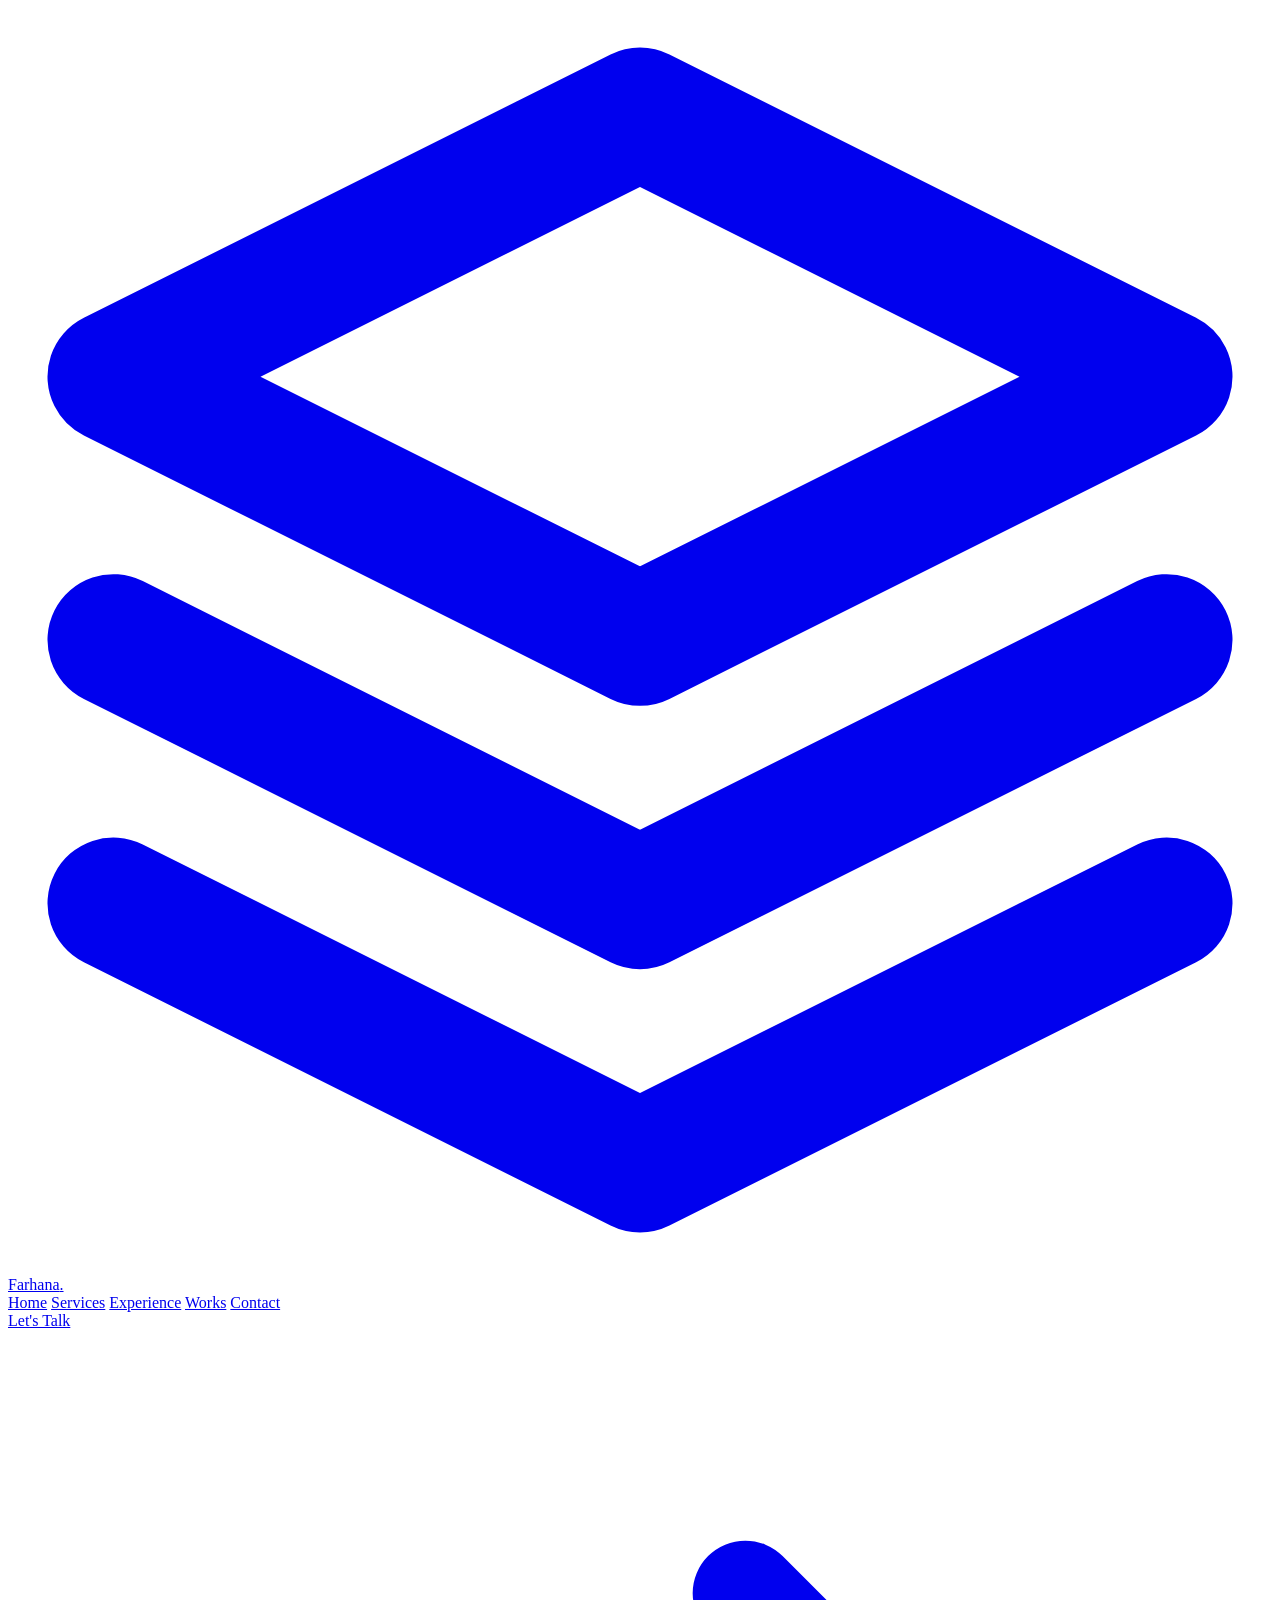
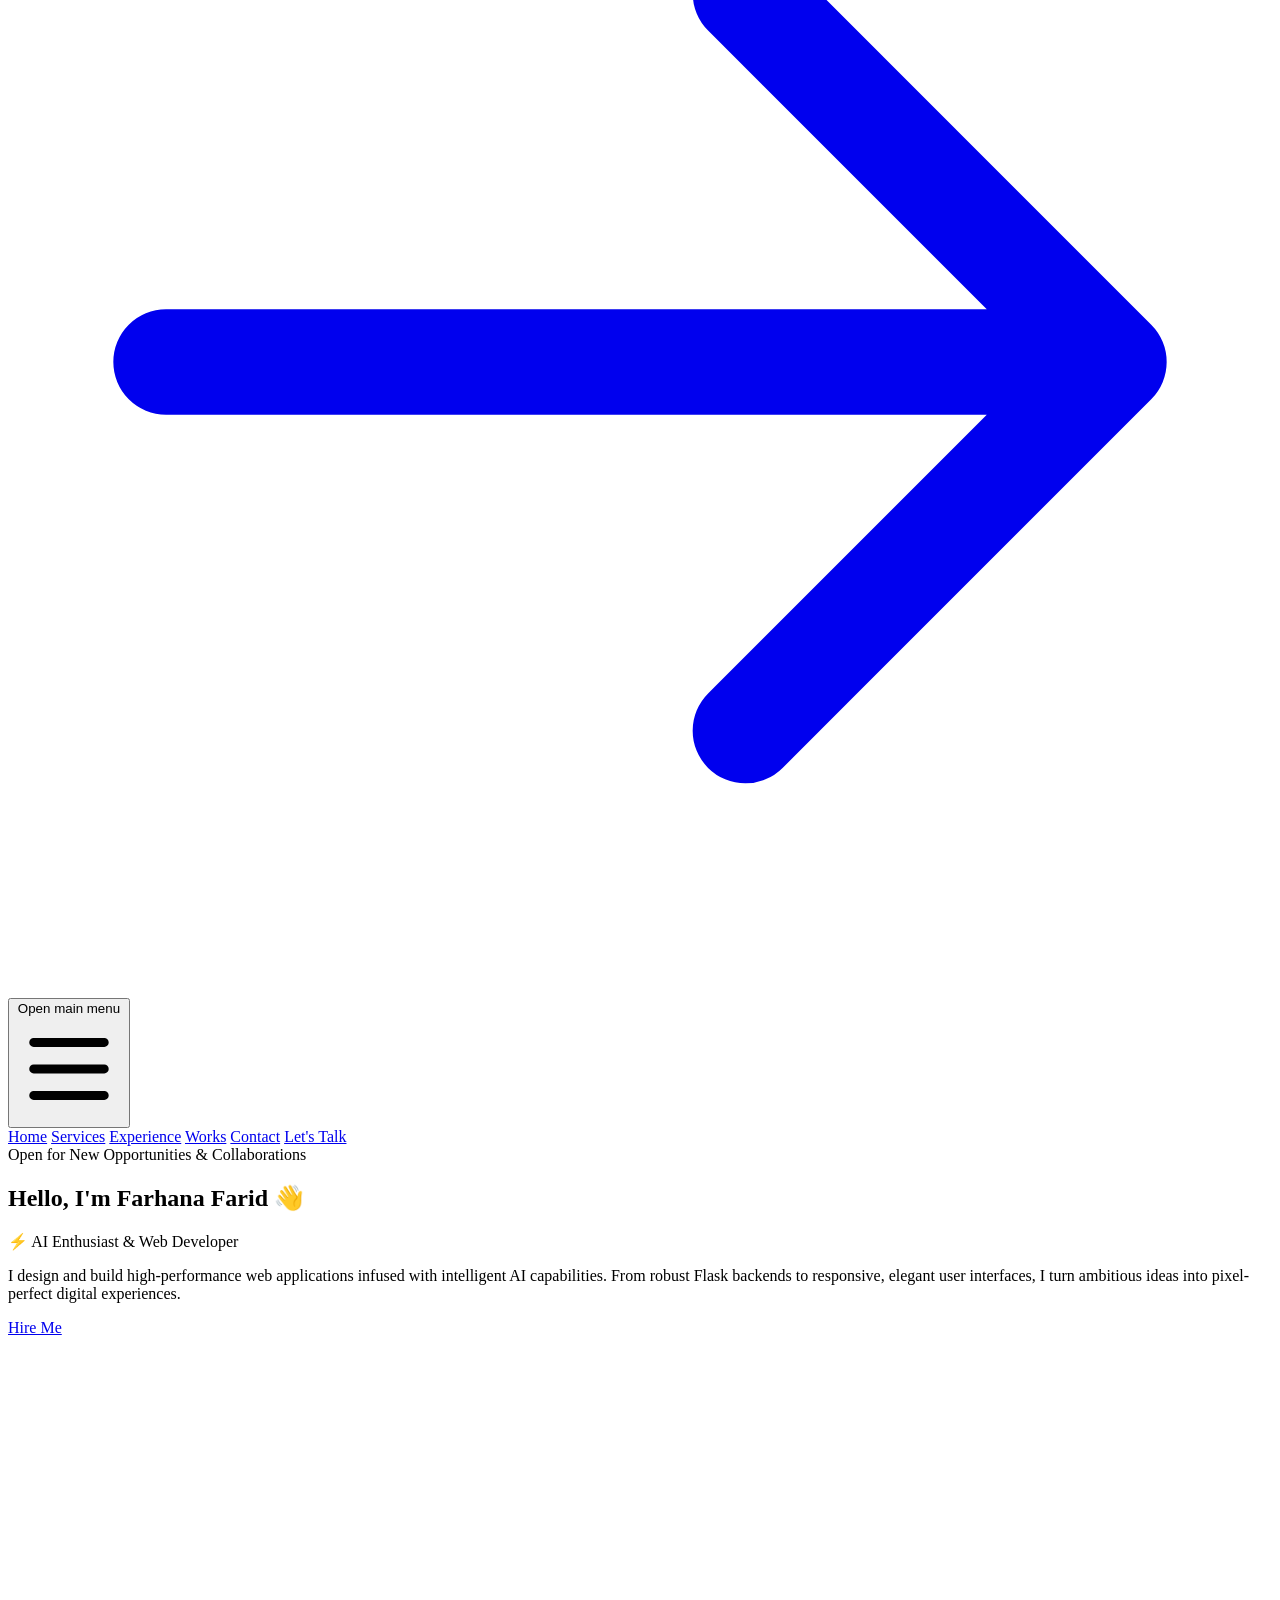
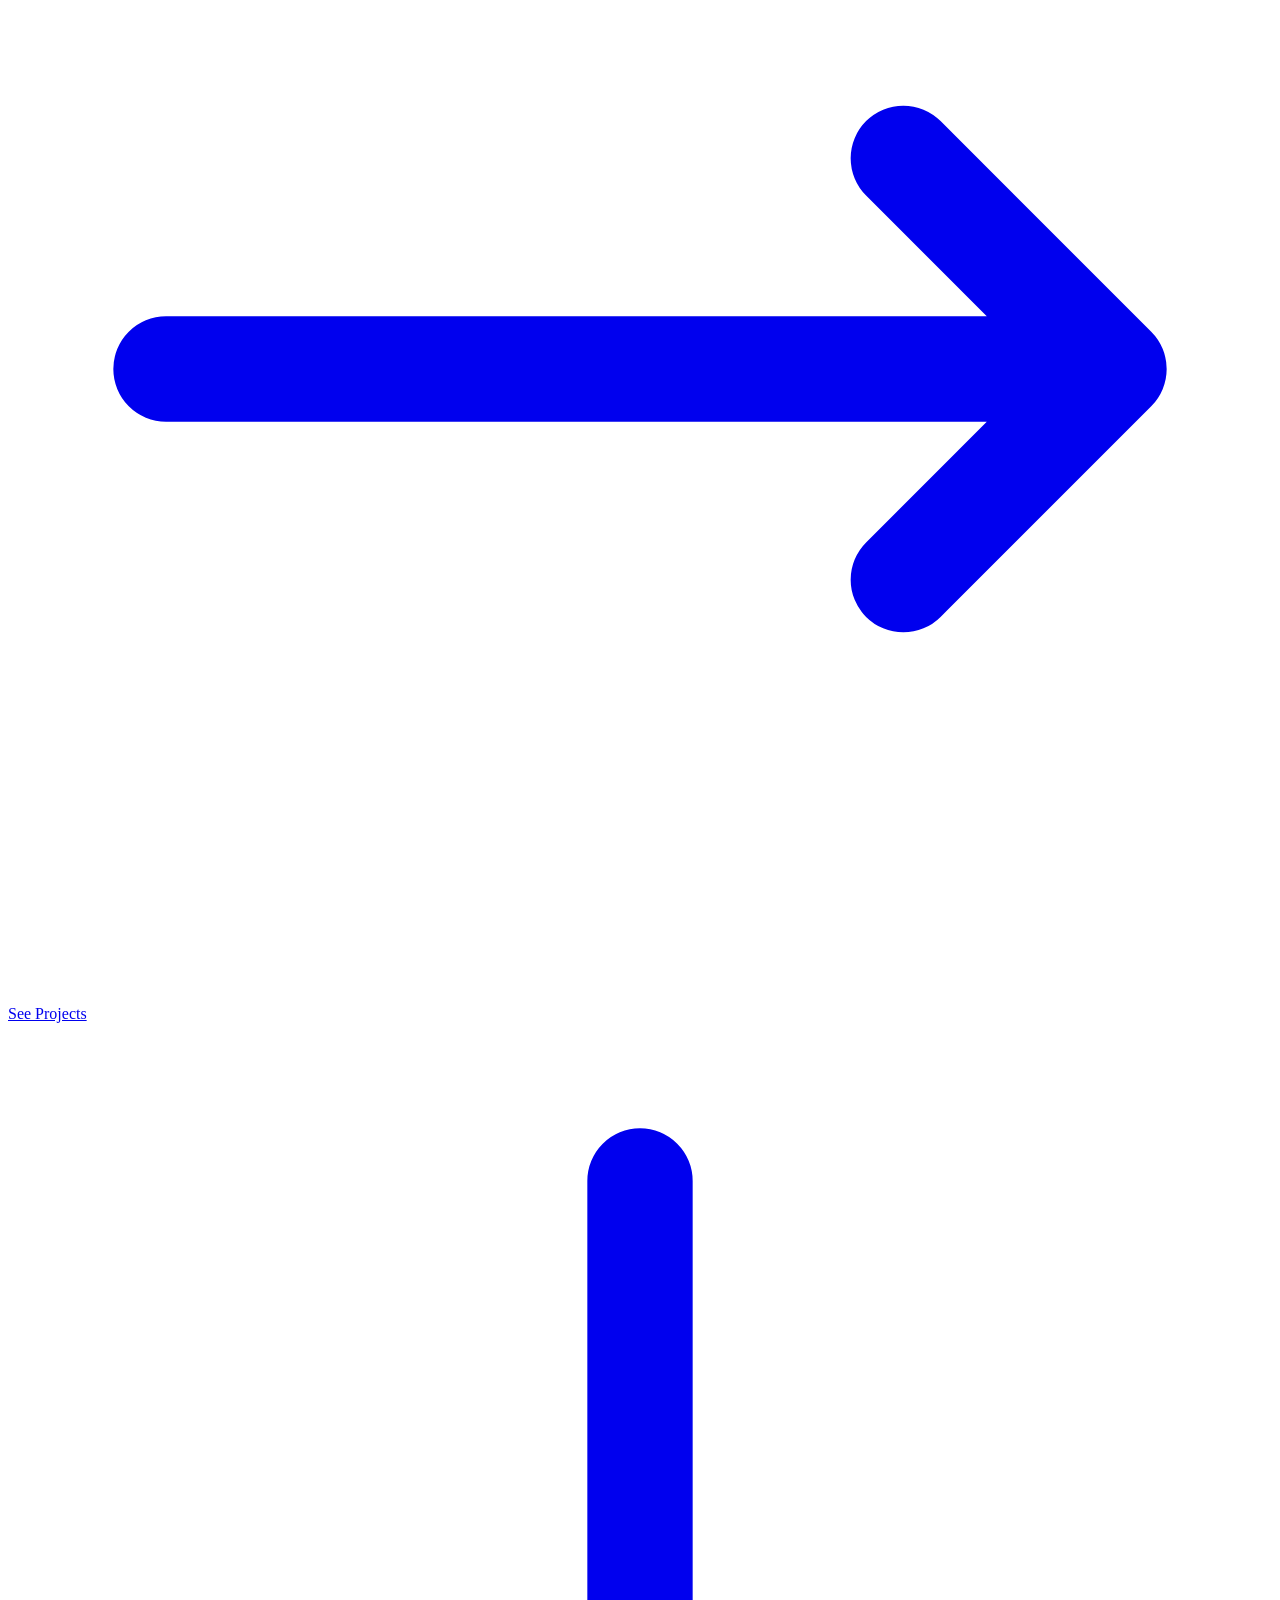
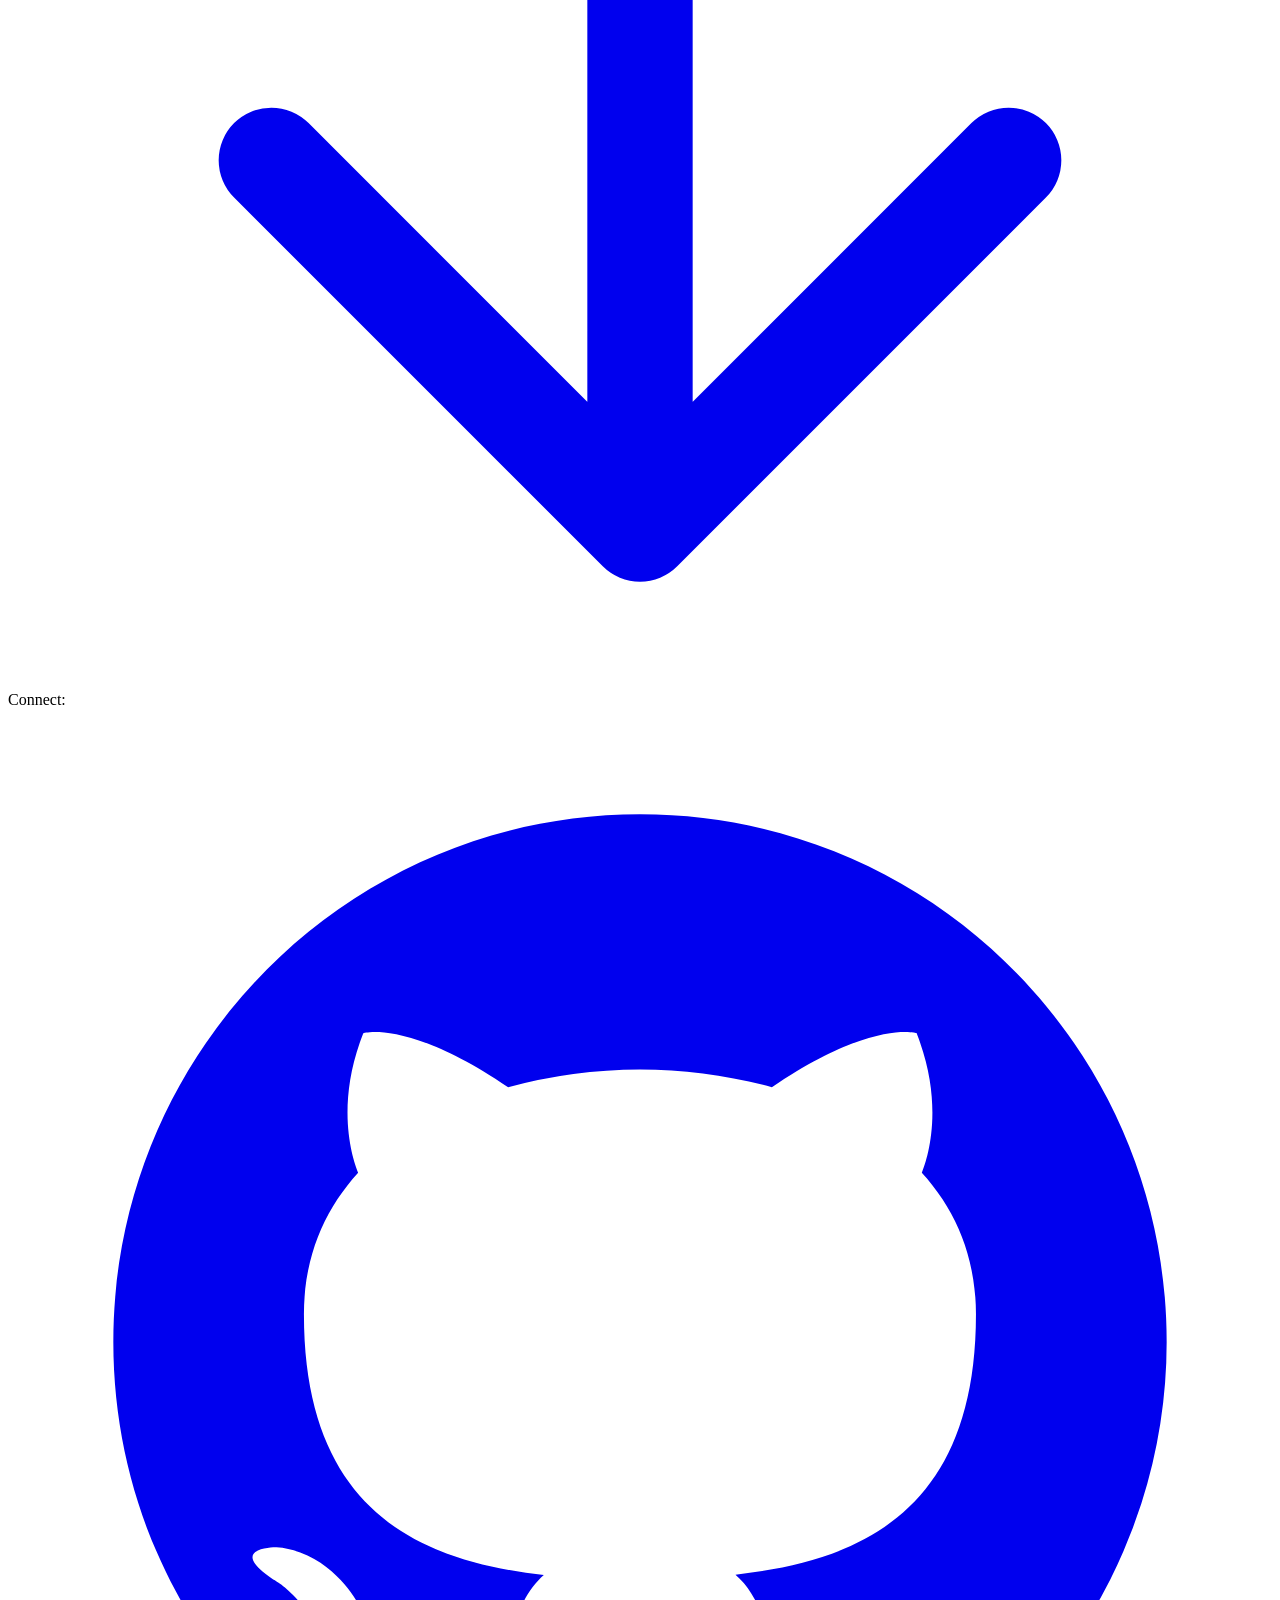
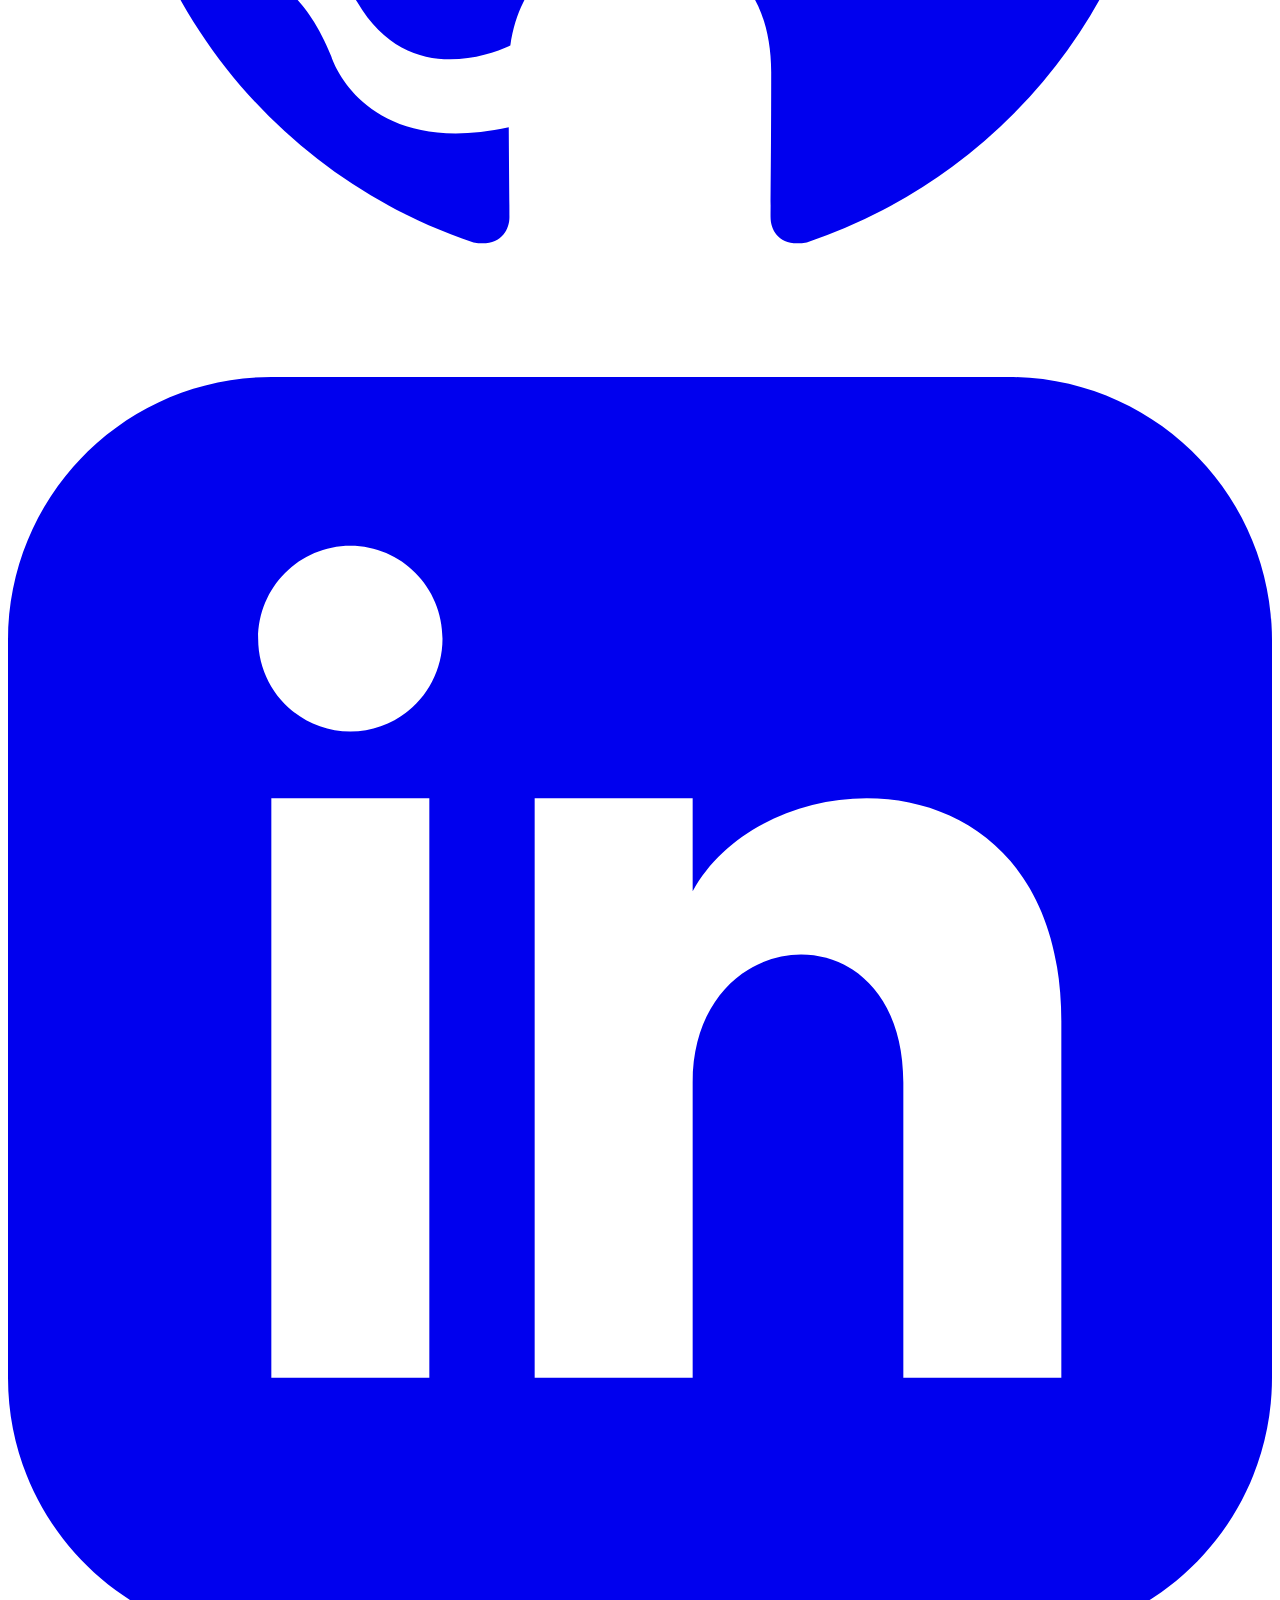
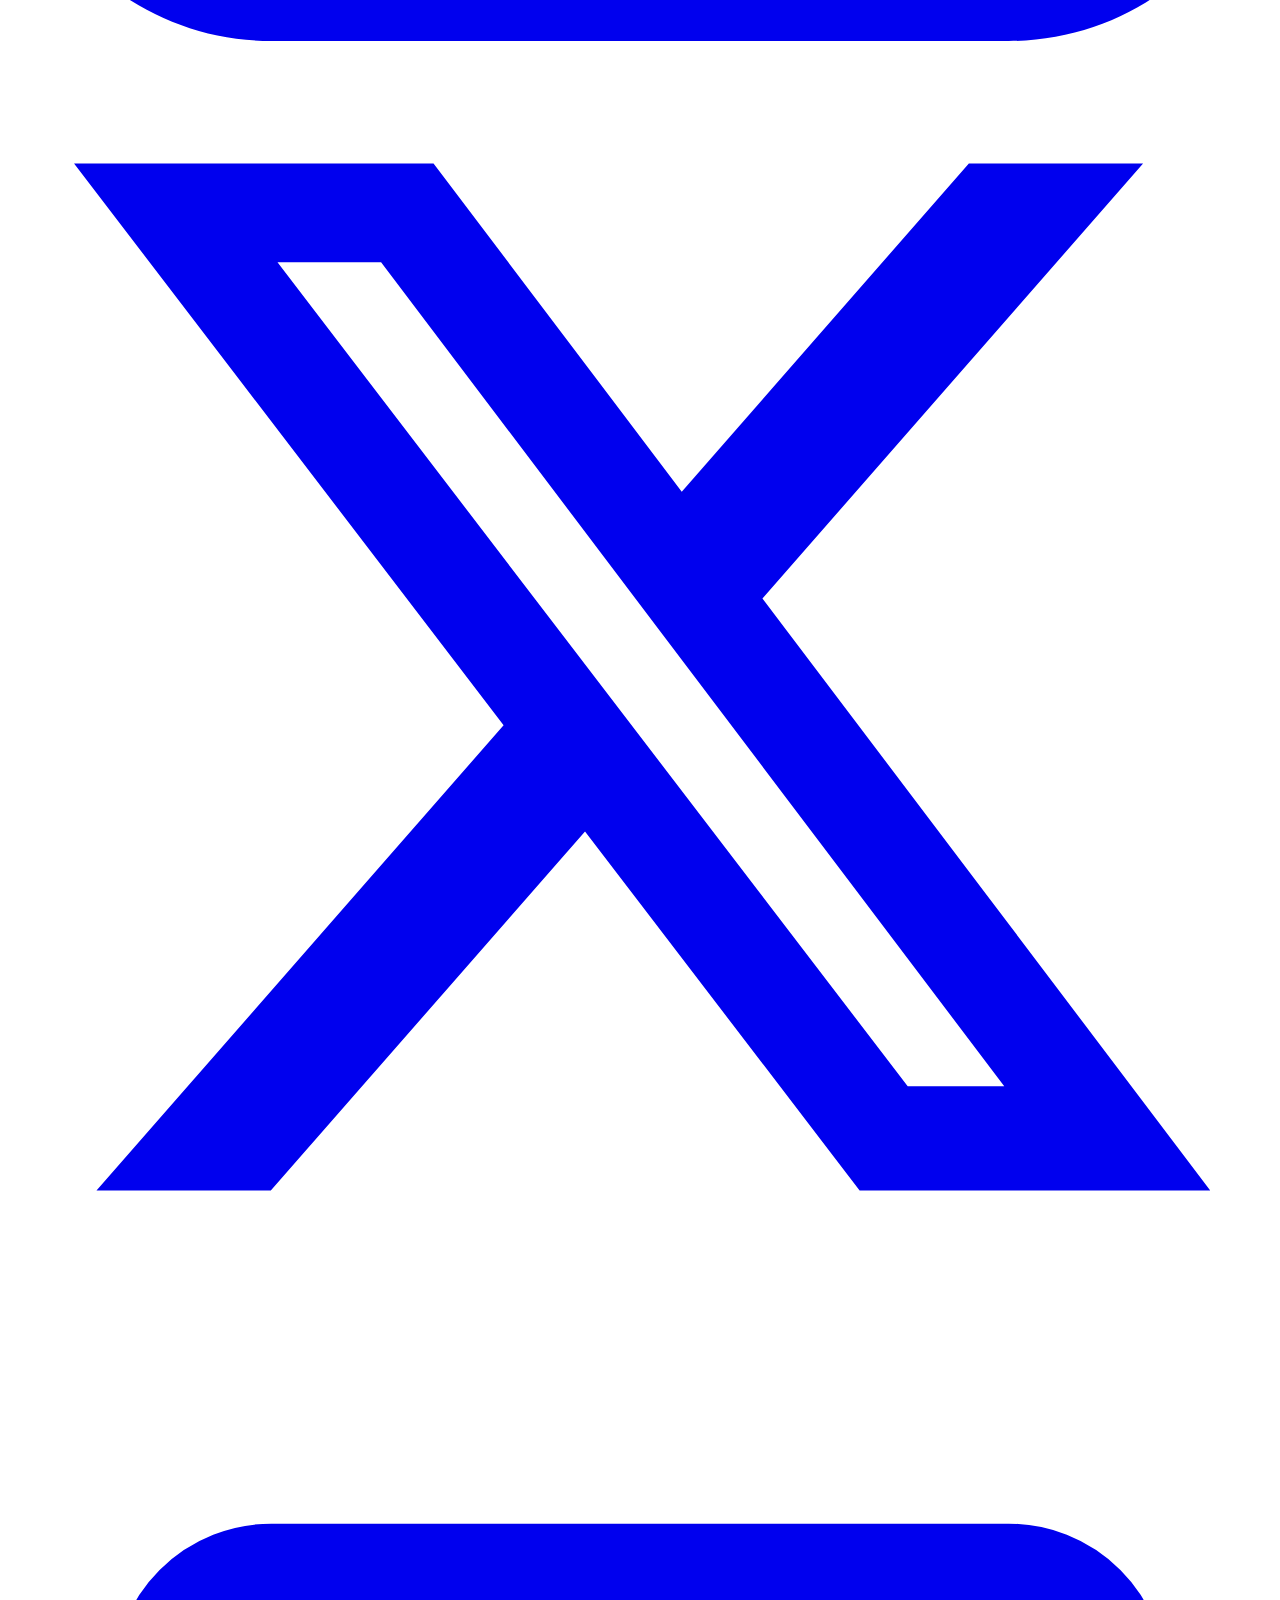
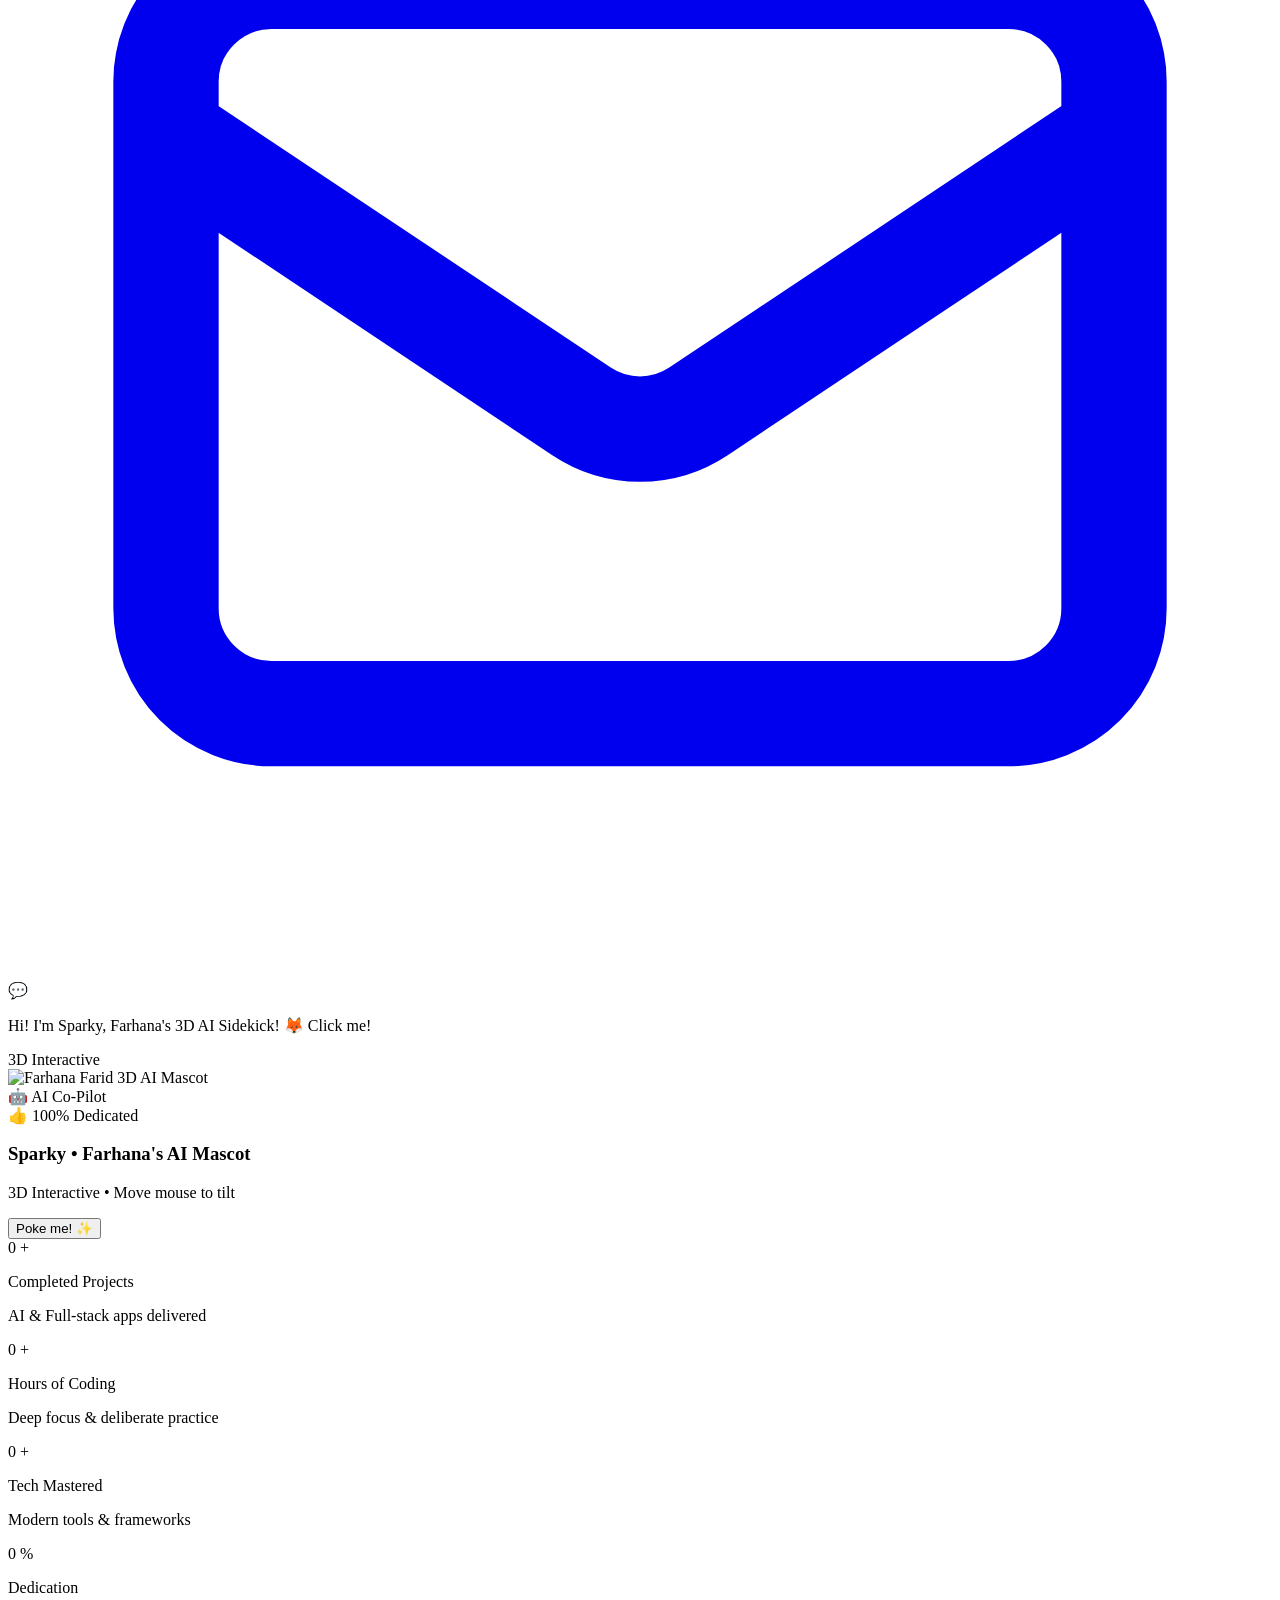
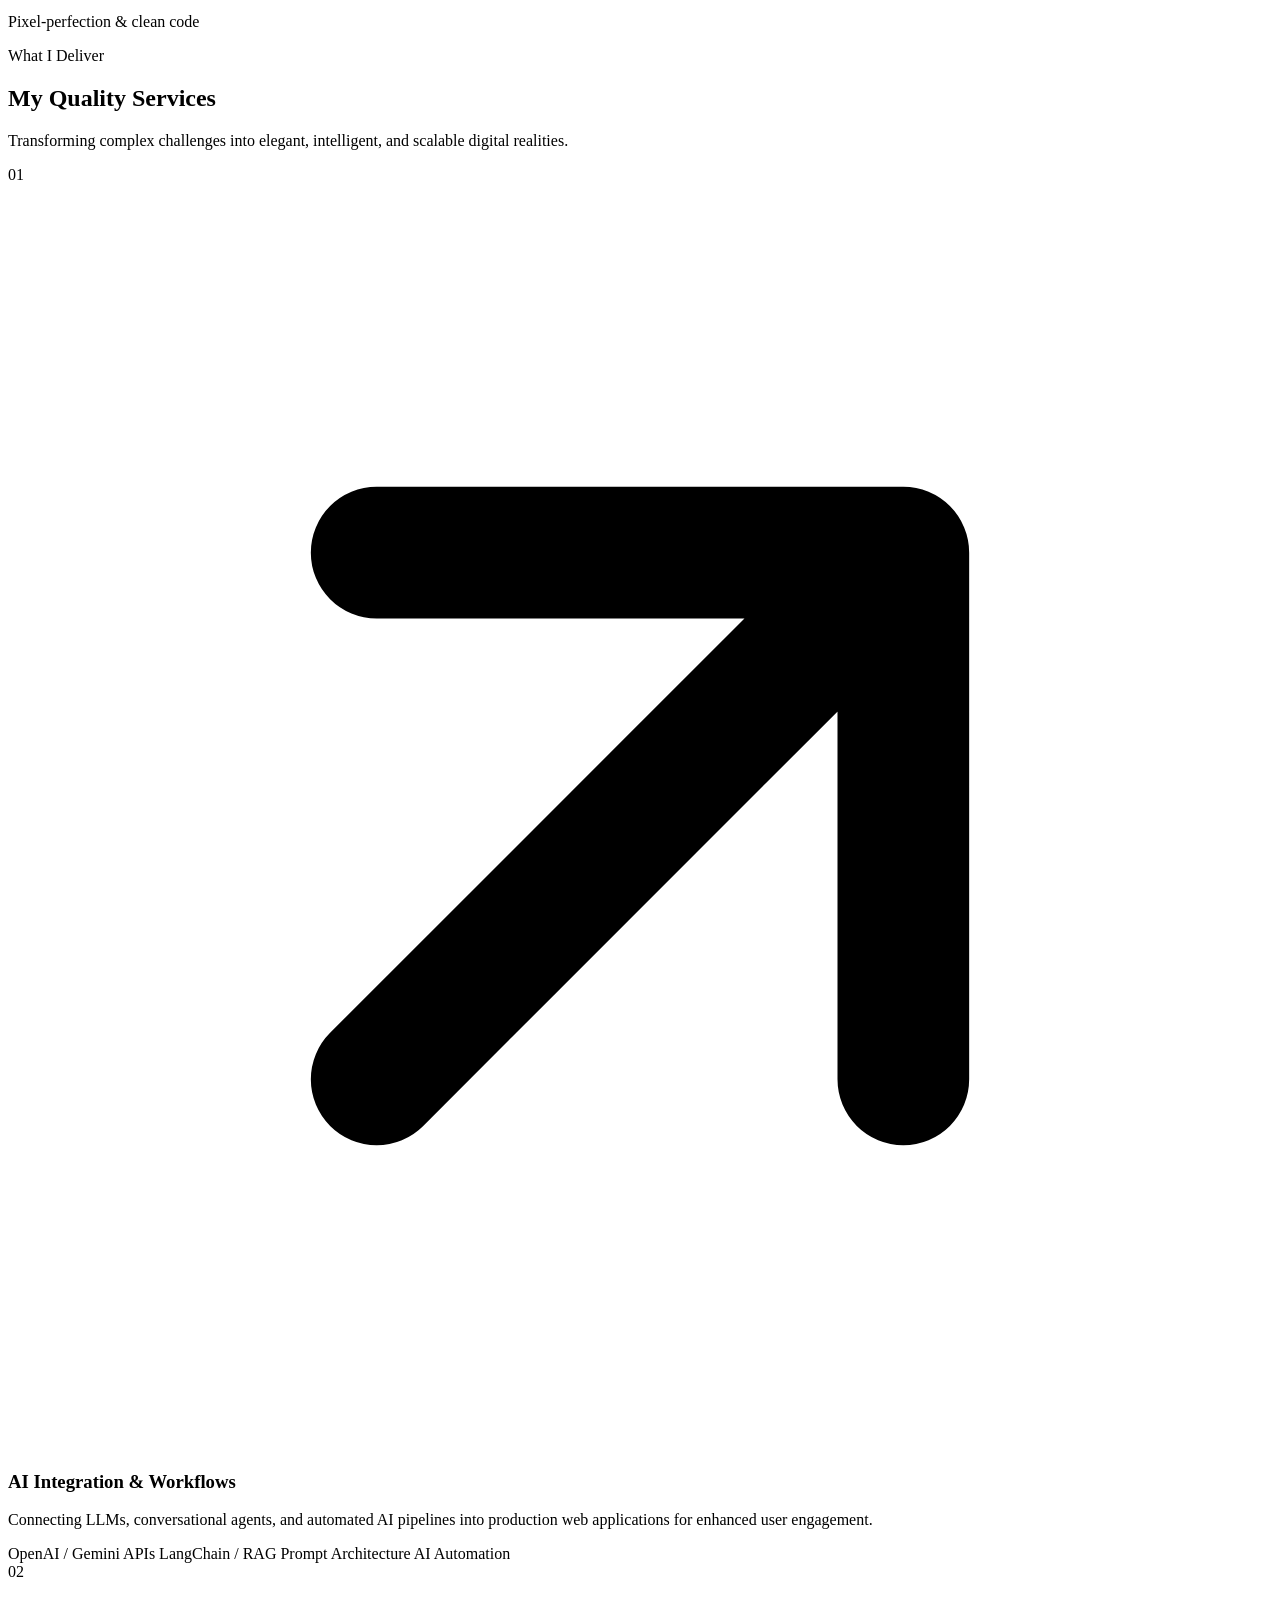
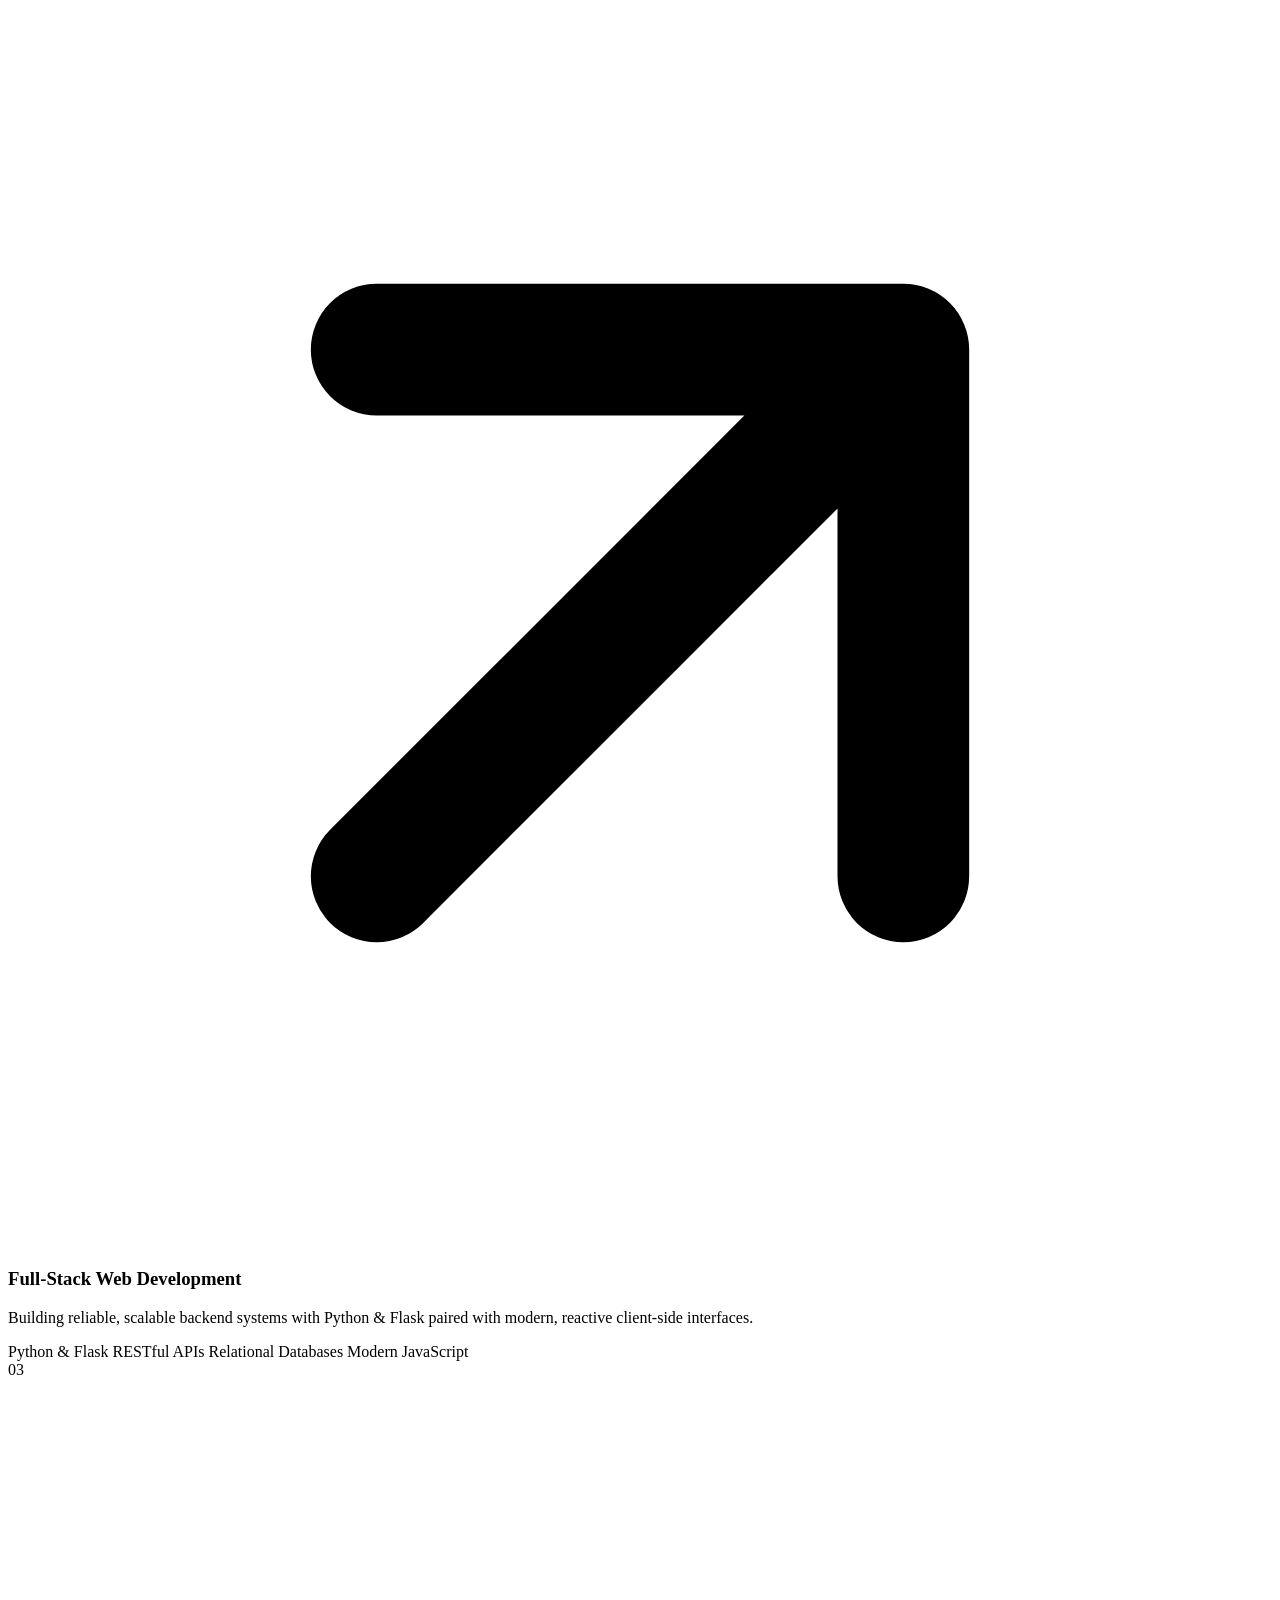
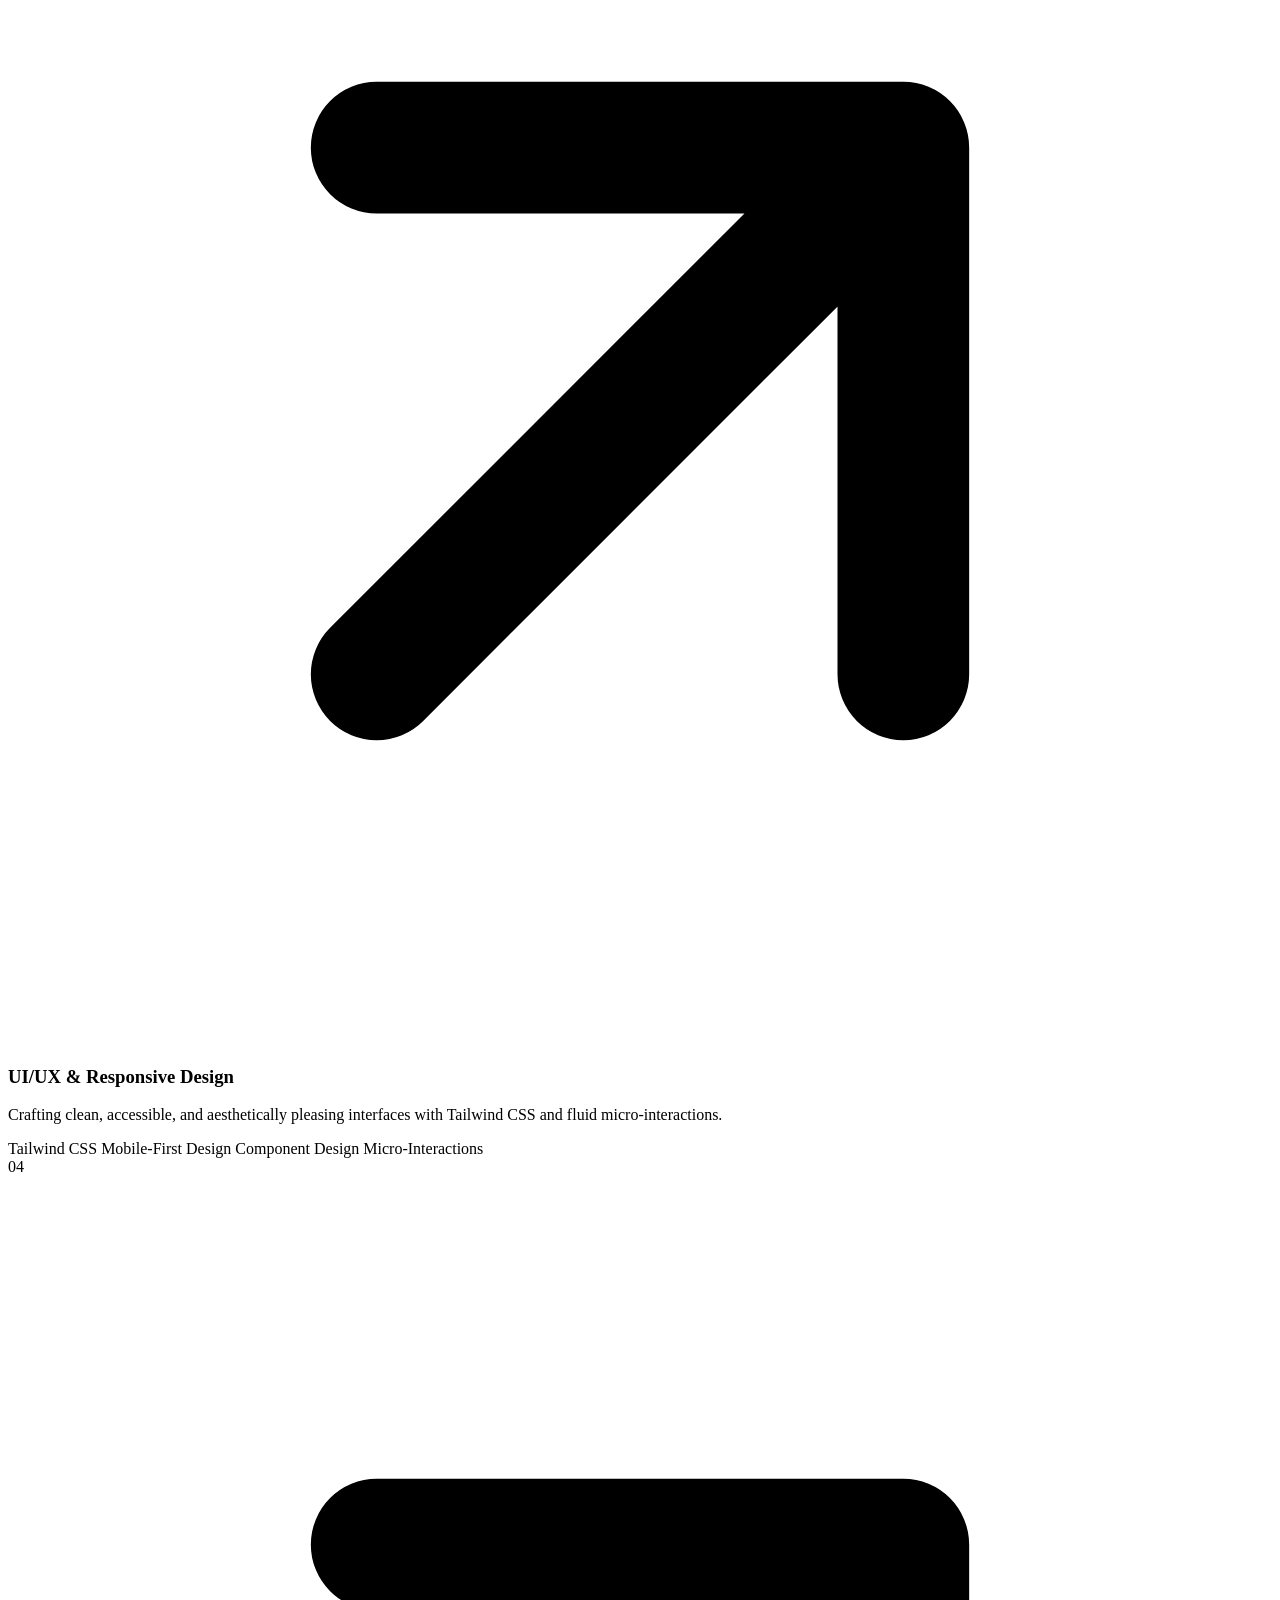
==== index.html @ c5370b3b "Add files via upload" ====
<!DOCTYPE html>
<html lang="en" class="scroll-smooth">
<head>
  <meta charset="UTF-8">
  <meta name="viewport" content="width=device-width, initial-scale=1.0">
  <title>Farhana Farid | AI Enthusiast &amp; Web Developer</title>
  <meta name="description" content="Portfolio of Farhana Farid - AI Enthusiast &amp; Web Developer. Specializing in Python, Flask, modern JavaScript, Tailwind CSS, and AI Integrations.">

  <!-- Favicon -->
  <link rel="icon" type="image/svg+xml" href="images/favicon.svg">

  <!-- Google Fonts: Plus Jakarta Sans -->
  <link rel="preconnect" href="https://fonts.googleapis.com">
  <link rel="preconnect" href="https://fonts.gstatic.com" crossorigin>
  <link href="https://fonts.googleapis.com/css2?family=Plus+Jakarta+Sans:wght@300;400;500;600;700;800&family=JetBrains+Mono:wght@400;600&display=swap" rel="stylesheet">

  <!-- Tailwind CSS CDN -->
  <script src="https://cdn.tailwindcss.com"></script>
  <script>
    tailwind.config = {
      theme: {
        extend: {
          colors: {
            lavender: {
              50: '#FAF9FF',
              100: '#F5F3FF',
              200: '#EDE9FE',
              300: '#DDD6FE',
              400: '#C4B5FD',
            },
            violet: {
              600: '#7C3AED',
              700: '#6D28D9',
              800: '#5B21B6',
              900: '#4C1D95',
            },
            slate: {
              850: '#151E2E',
              900: '#0F172A',
              500: '#64748B',
            }
          },
          fontFamily: {
            sans: ['"Plus Jakarta Sans"', 'system-ui', 'sans-serif'],
            mono: ['"JetBrains Mono"', 'monospace'],
          },
          boxShadow: {
            'soft': '0 10px 30px -5px rgba(124, 58, 237, 0.06), 0 4px 12px -2px rgba(15, 23, 42, 0.03)',
            'hover': '0 20px 35px -10px rgba(124, 58, 237, 0.14), 0 8px 16px -4px rgba(15, 23, 42, 0.04)',
            'glow': '0 0 35px -5px rgba(124, 58, 237, 0.35)',
          }
        }
      }
    }
  </script>

  <!-- Custom CSS -->
  <link rel="stylesheet" href="css/style.css">
</head>
<body class="bg-[#FAF9FF] text-[#64748B] font-sans antialiased selection:bg-violet-600 selection:text-white min-h-screen flex flex-col">

  <!-- =========================================================================
       1. HEADER / NAVBAR
       ========================================================================= -->
  <header class="fixed top-0 left-0 right-0 z-50 glass-nav border-b border-[#EDE9FE]/70 transition-all duration-300">
    <div class="max-w-7xl mx-auto px-4 sm:px-6 lg:px-8">
      <div class="flex items-center justify-between h-20">
        
        <!-- Logo -->
        <a href="#home" class="group flex items-center space-x-2 text-2xl font-extrabold tracking-tight text-[#0F172A]">
          <span class="p-1.5 bg-violet-100 rounded-xl group-hover:bg-violet-600 transition-colors duration-300">
            <svg class="w-6 h-6 text-violet-600 group-hover:text-white transition-colors duration-300" viewBox="0 0 24 24" fill="none" stroke="currentColor" stroke-width="2.5" stroke-linecap="round" stroke-linejoin="round">
              <polygon points="12 2 2 7 12 12 22 7 12 2"/>
              <polyline points="2 17 12 22 22 17"/>
              <polyline points="2 12 12 17 22 12"/>
            </svg>
          </span>
          <span class="font-extrabold">Farhana<span class="text-violet-600">.</span></span>
        </a>

        <!-- Desktop Navigation Links -->
        <nav class="hidden md:flex items-center space-x-8">
          <a href="#home" class="nav-link text-sm font-semibold text-[#0F172A] hover:text-violet-600 py-1 active">Home</a>
          <a href="#services" class="nav-link text-sm font-semibold text-[#64748B] hover:text-violet-600 py-1">Services</a>
          <a href="#experience" class="nav-link text-sm font-semibold text-[#64748B] hover:text-violet-600 py-1">Experience</a>
          <a href="#works" class="nav-link text-sm font-semibold text-[#64748B] hover:text-violet-600 py-1">Works</a>
          <a href="#contact" class="nav-link text-sm font-semibold text-[#64748B] hover:text-violet-600 py-1">Contact</a>
        </nav>

        <!-- Right Action Button: Gradient "Let's Talk" -->
        <div class="hidden md:flex items-center space-x-4">
          <a href="#contact" class="inline-flex items-center justify-center px-6 py-2.5 rounded-full text-sm font-semibold text-white bg-gradient-to-r from-violet-900 to-violet-600 shadow-md hover:shadow-violet-500/25 hover:scale-[1.02] active:scale-[0.98] transition-all duration-200">
            <span>Let's Talk</span>
            <svg class="w-4 h-4 ml-2 -mr-1 transition-transform duration-200 group-hover:translate-x-1" fill="none" stroke="currentColor" viewBox="0 0 24 24">
              <path stroke-linecap="round" stroke-linejoin="round" stroke-width="2" d="M14 5l7 7m0 0l-7 7m7-7H3"/>
            </svg>
          </a>
        </div>

        <!-- Mobile Menu Hamburger Button -->
        <div class="md:hidden flex items-center">
          <button id="mobile-menu-btn" type="button" aria-expanded="false" class="p-2.5 rounded-2xl bg-white border border-[#EDE9FE] text-[#0F172A] hover:text-violet-600 focus:outline-none shadow-sm">
            <span class="sr-only">Open main menu</span>
            <svg class="w-6 h-6" fill="none" stroke="currentColor" viewBox="0 0 24 24">
              <path stroke-linecap="round" stroke-linejoin="round" stroke-width="2" d="M4 6h16M4 12h16M4 18h16"/>
            </svg>
          </button>
        </div>

      </div>
    </div>

    <!-- Mobile Dropdown Menu -->
    <div id="mobile-menu" class="hidden md:hidden bg-white/95 backdrop-blur-xl border-b border-[#EDE9FE] px-4 pt-3 pb-6 shadow-xl">
      <div class="flex flex-col space-y-3">
        <a href="#home" class="px-4 py-2.5 text-base font-semibold text-[#0F172A] hover:bg-violet-50 hover:text-violet-600 rounded-xl transition">Home</a>
        <a href="#services" class="px-4 py-2.5 text-base font-semibold text-[#64748B] hover:bg-violet-50 hover:text-violet-600 rounded-xl transition">Services</a>
        <a href="#experience" class="px-4 py-2.5 text-base font-semibold text-[#64748B] hover:bg-violet-50 hover:text-violet-600 rounded-xl transition">Experience</a>
        <a href="#works" class="px-4 py-2.5 text-base font-semibold text-[#64748B] hover:bg-violet-50 hover:text-violet-600 rounded-xl transition">Works</a>
        <a href="#contact" class="px-4 py-2.5 text-base font-semibold text-[#64748B] hover:bg-violet-50 hover:text-violet-600 rounded-xl transition">Contact</a>
        <a href="#contact" class="mt-2 text-center w-full px-6 py-3 rounded-full text-base font-bold text-white bg-gradient-to-r from-violet-900 to-violet-600 shadow-md">
          Let's Talk
        </a>
      </div>
    </div>
  </header>

  <main class="flex-grow pt-24">

    <!-- =========================================================================
         2. HERO SECTION
         ========================================================================= -->
    <section id="home" class="relative pt-12 pb-16 md:pt-20 md:pb-24 overflow-hidden">
      <!-- Ambient background blur shapes -->
      <div class="absolute top-1/4 left-1/2 -translate-x-1/2 -translate-y-1/2 w-[600px] h-[600px] bg-violet-200/40 rounded-full blur-3xl pointer-events-none -z-10"></div>
      <div class="absolute top-1/3 right-10 w-72 h-72 bg-purple-300/30 rounded-full blur-2xl pointer-events-none -z-10"></div>

      <div class="max-w-7xl mx-auto px-4 sm:px-6 lg:px-8">
        <div class="grid grid-cols-1 lg:grid-cols-12 gap-12 lg:gap-8 items-center">
          
          <!-- Left Column: Copy & CTAs -->
          <div class="lg:col-span-7 space-y-6 text-center lg:text-left">
            
            <!-- Availability Pill -->
            <div class="inline-flex items-center space-x-2.5 px-4 py-2 rounded-full bg-white border border-[#EDE9FE] shadow-sm">
              <span class="relative flex h-2.5 w-2.5">
                <span class="animate-ping absolute inline-flex h-full w-full rounded-full bg-emerald-400 opacity-75"></span>
                <span class="relative inline-flex rounded-full h-2.5 w-2.5 bg-emerald-500"></span>
              </span>
              <span class="text-xs font-bold uppercase tracking-wider text-violet-700">Open for New Opportunities &amp; Collaborations</span>
            </div>

            <!-- Intro Heading -->
            <h1 class="text-4xl sm:text-5xl lg:text-6xl font-extrabold text-[#0F172A] tracking-tight leading-[1.15]">
              Hello, I'm <span class="text-gradient">Farhana Farid</span> 👋
            </h1>

            <!-- Subtitle -->
            <p class="text-xl sm:text-2xl font-bold text-[#0F172A] flex items-center justify-center lg:justify-start gap-2">
              <span class="text-violet-600">⚡</span>
              <span>AI Enthusiast &amp; Web Developer</span>
            </p>

            <!-- Short Bio -->
            <p class="text-base sm:text-lg text-[#64748B] leading-relaxed max-w-2xl mx-auto lg:mx-0">
              I design and build high-performance web applications infused with intelligent AI capabilities. From robust Flask backends to responsive, elegant user interfaces, I turn ambitious ideas into pixel-perfect digital experiences.
            </p>

            <!-- Dual CTA Buttons -->
            <div class="pt-2 flex flex-wrap items-center justify-center lg:justify-start gap-4">
              <a href="#contact" class="btn-primary-ripple inline-flex items-center justify-center px-8 py-3.5 rounded-full text-base font-bold text-white bg-violet-600 hover:bg-violet-700 shadow-lg shadow-violet-600/30 hover:scale-[1.02] active:scale-[0.98] transition-all">
                <span>Hire Me</span>
                <svg class="w-5 h-5 ml-2" fill="none" stroke="currentColor" viewBox="0 0 24 24">
                  <path stroke-linecap="round" stroke-linejoin="round" stroke-width="2" d="M17 8l4 4m0 0l-4 4m4-4H3"/>
                </svg>
              </a>

              <a href="#works" class="inline-flex items-center justify-center px-8 py-3.5 rounded-full text-base font-bold text-[#0F172A] bg-white border-2 border-[#EDE9FE] hover:border-violet-600 hover:text-violet-600 hover:bg-violet-50/50 shadow-sm transition-all duration-200">
                <span>See Projects</span>
                <svg class="w-5 h-5 ml-2 text-violet-600" fill="none" stroke="currentColor" viewBox="0 0 24 24">
                  <path stroke-linecap="round" stroke-linejoin="round" stroke-width="2" d="M19 14l-7 7m0 0l-7-7m7 7V3"/>
                </svg>
              </a>
            </div>

            <!-- Social Links Strip -->
            <div class="pt-4 flex items-center justify-center lg:justify-start space-x-3">
              <span class="text-xs font-semibold text-[#64748B] uppercase tracking-wider mr-2">Connect:</span>
              
              <!-- GitHub -->
              <a href="https://github.com" target="_blank" rel="noopener noreferrer" aria-label="GitHub Profile" class="p-2.5 rounded-2xl bg-white border border-[#EDE9FE] text-[#64748B] hover:text-violet-600 hover:border-violet-300 shadow-sm hover:scale-110 transition-all">
                <svg class="w-5 h-5" fill="currentColor" viewBox="0 0 24 24">
                  <path fill-rule="evenodd" clip-rule="evenodd" d="M12 2C6.477 2 2 6.484 2 12.017c0 4.425 2.865 8.18 6.839 9.504.5.092.682-.217.682-.483 0-.237-.008-.868-.013-1.703-2.782.605-3.369-1.343-3.369-1.343-.454-1.158-1.11-1.466-1.11-1.466-.908-.62.069-.608.069-.608 1.003.07 1.53 1.032 1.53 1.032.892 1.53 2.341 1.088 2.91.832.092-.647.35-1.088.636-1.338-2.22-.253-4.555-1.113-4.555-4.951 0-1.093.39-1.988 1.029-2.688-.103-.253-.446-1.272.098-2.65 0 0 .84-.27 2.75 1.026A9.564 9.564 0 0112 6.844c.85.004 1.705.115 2.504.337 1.909-1.296 2.747-1.027 2.747-1.027.546 1.379.202 2.398.1 2.651.64.7 1.028 1.595 1.028 2.688 0 3.848-2.339 4.695-4.566 4.943.359.309.678.92.678 1.855 0 1.338-.012 2.419-.012 2.747 0 .268.18.58.688.482A10.019 10.019 0 0022 12.017C22 6.484 17.522 2 12 2z"/>
                </svg>
              </a>

              <!-- LinkedIn -->
              <a href="https://linkedin.com" target="_blank" rel="noopener noreferrer" aria-label="LinkedIn Profile" class="p-2.5 rounded-2xl bg-white border border-[#EDE9FE] text-[#64748B] hover:text-violet-600 hover:border-violet-300 shadow-sm hover:scale-110 transition-all">
                <svg class="w-5 h-5" fill="currentColor" viewBox="0 0 24 24">
                  <path d="M19 0h-14c-2.761 0-5 2.239-5 5v14c0 2.761 2.239 5 5 5h14c2.762 0 5-2.239 5-5v-14c0-2.761-2.238-5-5-5zm-11 19h-3v-11h3v11zm-1.5-12.268c-.966 0-1.75-.79-1.75-1.764s.784-1.764 1.75-1.764 1.75.79 1.75 1.764-.783 1.764-1.75 1.764zm13.5 12.268h-3v-5.604c0-3.368-4-3.113-4 0v5.604h-3v-11h3v1.765c1.396-2.586 7-2.777 7 2.476v6.759z"/>
                </svg>
              </a>

              <!-- Twitter / X -->
              <a href="https://twitter.com" target="_blank" rel="noopener noreferrer" aria-label="Twitter Profile" class="p-2.5 rounded-2xl bg-white border border-[#EDE9FE] text-[#64748B] hover:text-violet-600 hover:border-violet-300 shadow-sm hover:scale-110 transition-all">
                <svg class="w-5 h-5" fill="currentColor" viewBox="0 0 24 24">
                  <path d="M18.244 2.25h3.308l-7.227 8.26 8.502 11.24H16.17l-5.214-6.817L4.99 21.75H1.68l7.73-8.835L1.254 2.25H8.08l4.713 6.231zm-1.161 17.52h1.833L7.084 4.126H5.117z"/>
                </svg>
              </a>

              <!-- Direct Mail -->
              <a href="mailto:farhanafarid41@gmail.com" aria-label="Send direct email" class="p-2.5 rounded-2xl bg-white border border-[#EDE9FE] text-[#64748B] hover:text-violet-600 hover:border-violet-300 shadow-sm hover:scale-110 transition-all">
                <svg class="w-5 h-5" fill="none" stroke="currentColor" viewBox="0 0 24 24">
                  <path stroke-linecap="round" stroke-linejoin="round" stroke-width="2" d="M3 8l7.89 5.26a2 2 0 002.22 0L21 8M5 19h14a2 2 0 002-2V7a2 2 0 00-2-2H5a2 2 0 00-2 2v10a2 2 0 002 2z"/>
                </svg>
              </a>
            </div>

          </div>

          <!-- Right Column: 3D Interactive Mascot in the Farhana Farid Hero Section -->
          <div class="lg:col-span-5 flex justify-center">
            <div id="mascot-interactive-container" class="mascot-3d-perspective relative w-full max-w-[420px] select-none cursor-pointer">
              
              <!-- Ambient background decorative gradient ring -->
              <div class="absolute -inset-4 bg-gradient-to-r from-violet-600 via-purple-500 to-blue-500 rounded-[2.5rem] opacity-25 blur-xl -z-10 animate-pulse"></div>

              <!-- Main 3D Card Container -->
              <div id="mascot-3d-card" class="mascot-3d-card relative bg-white rounded-3xl p-6 md:p-8 border-2 border-[#EDE9FE] card-soft-shadow">
                
                <!-- Holographic Glare Layer -->
                <div id="mascot-glare" class="mascot-layer-glare"></div>

                <!-- Interactive 3D Speech Bubble (Top) -->
                <div id="mascot-speech-bubble" class="mascot-layer-speech speech-bubble-pop mb-4 relative z-30 bg-gradient-to-r from-violet-900 to-violet-700 text-white p-3.5 rounded-2xl shadow-lg border border-violet-400/30 flex items-center space-x-2.5">
                  <span class="text-xl flex-shrink-0 animate-bounce">💬</span>
                  <div class="flex-1">
                    <p id="mascot-speech-text" class="text-xs font-bold leading-tight tracking-wide transition-all duration-200">
                      Hi! I'm Sparky, Farhana's 3D AI Sidekick! 🦊 Click me!
                    </p>
                  </div>
                  <span class="text-[10px] px-2 py-0.5 rounded-full bg-white/20 text-white font-mono uppercase font-bold flex-shrink-0">3D Interactive</span>
                  <!-- Speech Bubble Tail -->
                  <div class="absolute -bottom-2 left-10 w-4 h-4 bg-violet-800 rotate-45 transform"></div>
                </div>

                <!-- Inner Lavender Backdrop Frame -->
                <div class="relative bg-gradient-to-b from-[#FAF9FF] via-[#F5F3FF] to-[#EDE9FE] rounded-2xl p-6 overflow-hidden border border-[#EDE9FE] flex items-center justify-center min-h-[300px]">
                  
                  <!-- Ambient soft backdrop rings -->
                  <div class="absolute w-56 h-56 rounded-full bg-violet-300/30 blur-2xl pointer-events-none"></div>
                  <div class="absolute w-44 h-44 rounded-full border-2 border-dashed border-violet-300/50 animate-spin-slow pointer-events-none"></div>

                  <!-- 3D Mascot Image with Parallax & Hover Physics -->
                  <div class="mascot-layer-mascot relative z-20 flex justify-center items-center">
                    <img id="mascot-interactive-img" 
                         src="images/mascot.png" 
                         alt="Farhana Farid 3D AI Mascot" 
                         class="mascot-idle max-h-72 w-auto object-contain drop-shadow-[0_20px_20px_rgba(59,130,246,0.3)] hover:scale-105 active:scale-95 transition-all duration-200 cursor-pointer">
                  </div>
                  
                  <!-- Floating 3D Badge 1 (Top Right) -->
                  <div class="mascot-layer-badge absolute top-4 right-4 bg-white/95 backdrop-blur-md px-3.5 py-1.5 rounded-xl border border-[#EDE9FE] shadow-md flex items-center space-x-1.5 animate-float-slow z-30">
                    <span class="text-sm">🤖</span>
                    <span class="text-xs font-bold text-[#0F172A]">AI Co-Pilot</span>
                  </div>

                  <!-- Floating 3D Badge 2 (Bottom Left) -->
                  <div class="mascot-layer-badge absolute bottom-4 left-4 bg-white/95 backdrop-blur-md px-3.5 py-1.5 rounded-xl border border-[#EDE9FE] shadow-md flex items-center space-x-1.5 animate-float-reverse z-30">
                    <span class="text-sm">👍</span>
                    <span class="text-xs font-bold text-[#0F172A]">100% Dedicated</span>
                  </div>

                </div>

                <!-- Profile Card Bottom Info Bar & Interaction Hint -->
                <div class="mt-5 pt-4 border-t border-[#EDE9FE] flex items-center justify-between">
                  <div>
                    <h3 class="text-base font-extrabold text-[#0F172A] flex items-center gap-1.5">
                      <span>Sparky</span>
                      <span class="text-xs font-normal text-slate-500">• Farhana's AI Mascot</span>
                    </h3>
                    <p class="text-xs font-semibold text-violet-600">3D Interactive • Move mouse to tilt</p>
                  </div>
                  
                  <button type="button" id="mascot-poke-btn" class="flex items-center space-x-1 text-xs font-bold px-3 py-1.5 bg-violet-100 hover:bg-violet-600 hover:text-white text-violet-700 rounded-full border border-violet-200 transition-all duration-200 shadow-sm active:scale-95">
                    <span>Poke me!</span>
                    <span>✨</span>
                  </button>
                </div>

              </div>
            </div>
          </div>


        </div>
      </div>
    </section>

    <!-- =========================================================================
         3. QUICK STATS BAR
         ========================================================================= -->
    <section id="stats-bar" class="py-8 relative z-20">
      <div class="max-w-7xl mx-auto px-4 sm:px-6 lg:px-8">
        <div class="bg-white rounded-3xl p-6 sm:p-10 border-2 border-[#EDE9FE] card-soft-shadow">
          <div class="grid grid-cols-2 md:grid-cols-4 gap-6 sm:gap-8 divide-y md:divide-y-0 md:divide-x divide-[#EDE9FE]">
            
            
            <div class="flex flex-col items-center text-center ">
              <div class="flex items-baseline space-x-1">
                <span class="stat-counter text-3xl sm:text-4xl lg:text-5xl font-extrabold text-[#0F172A] tracking-tight" data-target="15">0</span>
                <span class="text-3xl sm:text-4xl lg:text-5xl font-extrabold text-violet-600">+</span>
              </div>
              <p class="text-sm sm:text-base font-bold text-[#0F172A] mt-2">Completed Projects</p>
              <p class="text-xs text-[#64748B] mt-0.5">AI &amp; Full-stack apps delivered</p>
            </div>
            
            <div class="flex flex-col items-center text-center pt-6 md:pt-0 md:pl-6">
              <div class="flex items-baseline space-x-1">
                <span class="stat-counter text-3xl sm:text-4xl lg:text-5xl font-extrabold text-[#0F172A] tracking-tight" data-target="1200">0</span>
                <span class="text-3xl sm:text-4xl lg:text-5xl font-extrabold text-violet-600">+</span>
              </div>
              <p class="text-sm sm:text-base font-bold text-[#0F172A] mt-2">Hours of Coding</p>
              <p class="text-xs text-[#64748B] mt-0.5">Deep focus &amp; deliberate practice</p>
            </div>
            
            <div class="flex flex-col items-center text-center pt-6 md:pt-0 md:pl-6">
              <div class="flex items-baseline space-x-1">
                <span class="stat-counter text-3xl sm:text-4xl lg:text-5xl font-extrabold text-[#0F172A] tracking-tight" data-target="10">0</span>
                <span class="text-3xl sm:text-4xl lg:text-5xl font-extrabold text-violet-600">+</span>
              </div>
              <p class="text-sm sm:text-base font-bold text-[#0F172A] mt-2">Tech Mastered</p>
              <p class="text-xs text-[#64748B] mt-0.5">Modern tools &amp; frameworks</p>
            </div>
            
            <div class="flex flex-col items-center text-center pt-6 md:pt-0 md:pl-6">
              <div class="flex items-baseline space-x-1">
                <span class="stat-counter text-3xl sm:text-4xl lg:text-5xl font-extrabold text-[#0F172A] tracking-tight" data-target="100">0</span>
                <span class="text-3xl sm:text-4xl lg:text-5xl font-extrabold text-violet-600">%</span>
              </div>
              <p class="text-sm sm:text-base font-bold text-[#0F172A] mt-2">Dedication</p>
              <p class="text-xs text-[#64748B] mt-0.5">Pixel-perfection &amp; clean code</p>
            </div>
            

          </div>
        </div>
      </div>
    </section>

    <!-- =========================================================================
         4. "MY QUALITY SERVICES" SECTION
         ========================================================================= -->
    <section id="services" class="py-20 md:py-28 relative">
      <div class="max-w-7xl mx-auto px-4 sm:px-6 lg:px-8">
        
        <!-- Section Header -->
        <div class="text-center max-w-3xl mx-auto mb-16">
          <div class="inline-flex items-center space-x-2 px-3.5 py-1.5 rounded-full bg-violet-100 text-violet-700 text-xs font-bold uppercase tracking-wider mb-3">
            <span>What I Deliver</span>
          </div>
          <h2 class="text-3xl sm:text-4xl lg:text-5xl font-extrabold text-[#0F172A] tracking-tight">
            My Quality Services
          </h2>
          <p class="mt-4 text-base sm:text-lg text-[#64748B]">
            Transforming complex challenges into elegant, intelligent, and scalable digital realities.
          </p>
        </div>

        <!-- Services Grid (Numbered cards 01, 02, etc.) -->
        <div class="grid grid-cols-1 md:grid-cols-2 lg:grid-cols-4 gap-6 lg:gap-8">
          
          
            
              <!-- 01: HIGHLIGHTED CARD - Deep Royal Purple Gradient -->
              <div class="relative bg-royal-gradient rounded-3xl p-8 text-white card-hover-effect active-service-card flex flex-col justify-between overflow-hidden group">
                <!-- Ambient decorative glow circles -->
                <div class="absolute -right-12 -top-12 w-44 h-44 bg-violet-500/30 rounded-full blur-2xl pointer-events-none"></div>

                <div>
                  <div class="flex items-center justify-between mb-8">
                    <span class="text-3xl font-extrabold tracking-wider text-purple-200/80 font-mono">01</span>
                    <!-- Highlighted Arrow Icon -->
                    <div class="w-12 h-12 rounded-2xl bg-white/15 backdrop-blur-md border border-white/20 flex items-center justify-center text-white group-hover:scale-110 group-hover:bg-white group-hover:text-violet-900 transition-all duration-300">
                      <svg class="w-5 h-5 transition-transform duration-300 group-hover:translate-x-0.5 group-hover:-translate-y-0.5" fill="none" stroke="currentColor" viewBox="0 0 24 24">
                        <path stroke-linecap="round" stroke-linejoin="round" stroke-width="2.5" d="M7 17L17 7M17 7H7M17 7V17"/>
                      </svg>
                    </div>
                  </div>

                  <h3 class="text-2xl font-extrabold mb-3 text-white tracking-tight">AI Integration &amp; Workflows</h3>
                  <p class="text-sm text-purple-100/90 leading-relaxed mb-6">Connecting LLMs, conversational agents, and automated AI pipelines into production web applications for enhanced user engagement.</p>
                </div>

                <div class="pt-4 border-t border-white/15">
                  <div class="flex flex-wrap gap-2">
                    
                    <span class="text-xs px-2.5 py-1 rounded-lg bg-white/10 backdrop-blur-sm text-purple-100 font-medium border border-white/10">OpenAI / Gemini APIs</span>
                    
                    <span class="text-xs px-2.5 py-1 rounded-lg bg-white/10 backdrop-blur-sm text-purple-100 font-medium border border-white/10">LangChain / RAG</span>
                    
                    <span class="text-xs px-2.5 py-1 rounded-lg bg-white/10 backdrop-blur-sm text-purple-100 font-medium border border-white/10">Prompt Architecture</span>
                    
                    <span class="text-xs px-2.5 py-1 rounded-lg bg-white/10 backdrop-blur-sm text-purple-100 font-medium border border-white/10">AI Automation</span>
                    
                  </div>
                </div>
              </div>
            
          
            
              <!-- Standard Pure White Card with Soft Lavender Accents -->
              <div class="relative bg-white rounded-3xl p-8 border-2 border-[#EDE9FE] card-soft-shadow card-hover-effect flex flex-col justify-between group">
                <div>
                  <div class="flex items-center justify-between mb-8">
                    <span class="text-3xl font-extrabold tracking-wider text-violet-600 font-mono">02</span>
                    <div class="w-12 h-12 rounded-2xl bg-violet-50 border border-violet-100 flex items-center justify-center text-violet-600 group-hover:bg-violet-600 group-hover:text-white transition-all duration-300">
                      <svg class="w-5 h-5 transition-transform duration-300 group-hover:translate-x-0.5 group-hover:-translate-y-0.5" fill="none" stroke="currentColor" viewBox="0 0 24 24">
                        <path stroke-linecap="round" stroke-linejoin="round" stroke-width="2.5" d="M7 17L17 7M17 7H7M17 7V17"/>
                      </svg>
                    </div>
                  </div>

                  <h3 class="text-2xl font-extrabold text-[#0F172A] mb-3 tracking-tight group-hover:text-violet-600 transition-colors">Full-Stack Web Development</h3>
                  <p class="text-sm text-[#64748B] leading-relaxed mb-6">Building reliable, scalable backend systems with Python &amp; Flask paired with modern, reactive client-side interfaces.</p>
                </div>

                <div class="pt-4 border-t border-[#EDE9FE]">
                  <div class="flex flex-wrap gap-2">
                    
                    <span class="text-xs px-2.5 py-1 rounded-lg bg-[#FAF9FF] text-[#0F172A] font-semibold border border-[#EDE9FE]">Python &amp; Flask</span>
                    
                    <span class="text-xs px-2.5 py-1 rounded-lg bg-[#FAF9FF] text-[#0F172A] font-semibold border border-[#EDE9FE]">RESTful APIs</span>
                    
                    <span class="text-xs px-2.5 py-1 rounded-lg bg-[#FAF9FF] text-[#0F172A] font-semibold border border-[#EDE9FE]">Relational Databases</span>
                    
                    <span class="text-xs px-2.5 py-1 rounded-lg bg-[#FAF9FF] text-[#0F172A] font-semibold border border-[#EDE9FE]">Modern JavaScript</span>
                    
                  </div>
                </div>
              </div>
            
          
            
              <!-- Standard Pure White Card with Soft Lavender Accents -->
              <div class="relative bg-white rounded-3xl p-8 border-2 border-[#EDE9FE] card-soft-shadow card-hover-effect flex flex-col justify-between group">
                <div>
                  <div class="flex items-center justify-between mb-8">
                    <span class="text-3xl font-extrabold tracking-wider text-violet-600 font-mono">03</span>
                    <div class="w-12 h-12 rounded-2xl bg-violet-50 border border-violet-100 flex items-center justify-center text-violet-600 group-hover:bg-violet-600 group-hover:text-white transition-all duration-300">
                      <svg class="w-5 h-5 transition-transform duration-300 group-hover:translate-x-0.5 group-hover:-translate-y-0.5" fill="none" stroke="currentColor" viewBox="0 0 24 24">
                        <path stroke-linecap="round" stroke-linejoin="round" stroke-width="2.5" d="M7 17L17 7M17 7H7M17 7V17"/>
                      </svg>
                    </div>
                  </div>

                  <h3 class="text-2xl font-extrabold text-[#0F172A] mb-3 tracking-tight group-hover:text-violet-600 transition-colors">UI/UX &amp; Responsive Design</h3>
                  <p class="text-sm text-[#64748B] leading-relaxed mb-6">Crafting clean, accessible, and aesthetically pleasing interfaces with Tailwind CSS and fluid micro-interactions.</p>
                </div>

                <div class="pt-4 border-t border-[#EDE9FE]">
                  <div class="flex flex-wrap gap-2">
                    
                    <span class="text-xs px-2.5 py-1 rounded-lg bg-[#FAF9FF] text-[#0F172A] font-semibold border border-[#EDE9FE]">Tailwind CSS</span>
                    
                    <span class="text-xs px-2.5 py-1 rounded-lg bg-[#FAF9FF] text-[#0F172A] font-semibold border border-[#EDE9FE]">Mobile-First Design</span>
                    
                    <span class="text-xs px-2.5 py-1 rounded-lg bg-[#FAF9FF] text-[#0F172A] font-semibold border border-[#EDE9FE]">Component Design</span>
                    
                    <span class="text-xs px-2.5 py-1 rounded-lg bg-[#FAF9FF] text-[#0F172A] font-semibold border border-[#EDE9FE]">Micro-Interactions</span>
                    
                  </div>
                </div>
              </div>
            
          
            
              <!-- Standard Pure White Card with Soft Lavender Accents -->
              <div class="relative bg-white rounded-3xl p-8 border-2 border-[#EDE9FE] card-soft-shadow card-hover-effect flex flex-col justify-between group">
                <div>
                  <div class="flex items-center justify-between mb-8">
                    <span class="text-3xl font-extrabold tracking-wider text-violet-600 font-mono">04</span>
                    <div class="w-12 h-12 rounded-2xl bg-violet-50 border border-violet-100 flex items-center justify-center text-violet-600 group-hover:bg-violet-600 group-hover:text-white transition-all duration-300">
                      <svg class="w-5 h-5 transition-transform duration-300 group-hover:translate-x-0.5 group-hover:-translate-y-0.5" fill="none" stroke="currentColor" viewBox="0 0 24 24">
                        <path stroke-linecap="round" stroke-linejoin="round" stroke-width="2.5" d="M7 17L17 7M17 7H7M17 7V17"/>
                      </svg>
                    </div>
                  </div>

                  <h3 class="text-2xl font-extrabold text-[#0F172A] mb-3 tracking-tight group-hover:text-violet-600 transition-colors">API Design &amp; Optimization</h3>
                  <p class="text-sm text-[#64748B] leading-relaxed mb-6">Designing clean REST endpoints, database schemas, and performance tuning for lightning-fast page loading and security.</p>
                </div>

                <div class="pt-4 border-t border-[#EDE9FE]">
                  <div class="flex flex-wrap gap-2">
                    
                    <span class="text-xs px-2.5 py-1 rounded-lg bg-[#FAF9FF] text-[#0F172A] font-semibold border border-[#EDE9FE]">API Architecture</span>
                    
                    <span class="text-xs px-2.5 py-1 rounded-lg bg-[#FAF9FF] text-[#0F172A] font-semibold border border-[#EDE9FE]">Performance Tuning</span>
                    
                    <span class="text-xs px-2.5 py-1 rounded-lg bg-[#FAF9FF] text-[#0F172A] font-semibold border border-[#EDE9FE]">SEO Best Practices</span>
                    
                    <span class="text-xs px-2.5 py-1 rounded-lg bg-[#FAF9FF] text-[#0F172A] font-semibold border border-[#EDE9FE]">Data Validation</span>
                    
                  </div>
                </div>
              </div>
            
          

        </div>

      </div>
    </section>

    <!-- =========================================================================
         5. EXPERIENCE & SKILLS SECTION
         ========================================================================= -->
    <section id="experience" class="py-20 md:py-28 bg-[#FAF9FF] relative">
      <div class="max-w-7xl mx-auto px-4 sm:px-6 lg:px-8">
        
        <!-- Section Header -->
        <div class="text-center max-w-3xl mx-auto mb-16">
          <div class="inline-flex items-center space-x-2 px-3.5 py-1.5 rounded-full bg-violet-100 text-violet-700 text-xs font-bold uppercase tracking-wider mb-3">
            <span>Career &amp; Expertise</span>
          </div>
          <h2 class="text-3xl sm:text-4xl lg:text-5xl font-extrabold text-[#0F172A] tracking-tight">
            Experience &amp; Skills
          </h2>
          <p class="mt-4 text-base sm:text-lg text-[#64748B]">
            A blend of solid engineering principles, practical project building, and modern AI toolchains.
          </p>
        </div>

        <div class="grid grid-cols-1 lg:grid-cols-12 gap-12 items-start">
          
          <!-- Left: Timeline View -->
          <div class="lg:col-span-6 space-y-6">
            <h3 class="text-2xl font-extrabold text-[#0F172A] flex items-center gap-3">
              <span class="p-2 rounded-xl bg-violet-100 text-violet-600">
                <svg class="w-5 h-5" fill="none" stroke="currentColor" viewBox="0 0 24 24"><path stroke-linecap="round" stroke-linejoin="round" stroke-width="2" d="M12 8v4l3 3m6-3a9 9 0 11-18 0 9 9 0 0118 0z"/></svg>
              </span>
              <span>Learning &amp; Project Milestones</span>
            </h3>

            <!-- Timeline wrapper -->
            <div class="relative pl-6 sm:pl-8 border-l-2 border-[#EDE9FE] space-y-8 mt-6">
              
              <div class="relative group">
                <!-- Node dot -->
                <div class="absolute -left-[31px] sm:-left-[39px] top-1.5 w-4 h-4 rounded-full bg-white border-4 border-violet-600 group-hover:scale-125 transition-transform duration-200"></div>

                <!-- Timeline card -->
                <div class="bg-white rounded-3xl p-6 sm:p-7 border-2 border-[#EDE9FE] card-soft-shadow card-hover-effect">
                  <span class="inline-block px-3 py-1 rounded-full text-xs font-bold bg-violet-50 text-violet-700 border border-violet-200 mb-2">
                    2023 - Present
                  </span>
                  <h4 class="text-lg sm:text-xl font-extrabold text-[#0F172A]">AI &amp; Full-Stack Web Projects</h4>
                  <p class="text-xs font-bold text-violet-600 uppercase tracking-wider mb-2">Independent Developer &amp; Innovator</p>
                  <p class="text-sm text-[#64748B] leading-relaxed">Architected end-to-end intelligent web platforms, combining Python Flask backends with Tailwind CSS frontends and LLM integrations.</p>
                </div>
              </div>
              
              <div class="relative group">
                <!-- Node dot -->
                <div class="absolute -left-[31px] sm:-left-[39px] top-1.5 w-4 h-4 rounded-full bg-white border-4 border-violet-600 group-hover:scale-125 transition-transform duration-200"></div>

                <!-- Timeline card -->
                <div class="bg-white rounded-3xl p-6 sm:p-7 border-2 border-[#EDE9FE] card-soft-shadow card-hover-effect">
                  <span class="inline-block px-3 py-1 rounded-full text-xs font-bold bg-violet-50 text-violet-700 border border-violet-200 mb-2">
                    2022 - 2023
                  </span>
                  <h4 class="text-lg sm:text-xl font-extrabold text-[#0F172A]">Web Development Specialization</h4>
                  <p class="text-xs font-bold text-violet-600 uppercase tracking-wider mb-2">Tech Learning &amp; Practical Labs</p>
                  <p class="text-sm text-[#64748B] leading-relaxed">Built foundational expertise in modern web standards, component-driven layouts, API integration, and asynchronous JavaScript.</p>
                </div>
              </div>
              
              <div class="relative group">
                <!-- Node dot -->
                <div class="absolute -left-[31px] sm:-left-[39px] top-1.5 w-4 h-4 rounded-full bg-white border-4 border-violet-600 group-hover:scale-125 transition-transform duration-200"></div>

                <!-- Timeline card -->
                <div class="bg-white rounded-3xl p-6 sm:p-7 border-2 border-[#EDE9FE] card-soft-shadow card-hover-effect">
                  <span class="inline-block px-3 py-1 rounded-full text-xs font-bold bg-violet-50 text-violet-700 border border-violet-200 mb-2">
                    2021 - 2024
                  </span>
                  <h4 class="text-lg sm:text-xl font-extrabold text-[#0F172A]">Computer Science &amp; Engineering Studies</h4>
                  <p class="text-xs font-bold text-violet-600 uppercase tracking-wider mb-2">Academic Journey</p>
                  <p class="text-sm text-[#64748B] leading-relaxed">Focused on algorithms, software architecture, data structures, and emerging Artificial Intelligence systems.</p>
                </div>
              </div>
              
            </div>
          </div>

          <!-- Right: Tech Stack Badges & Progress Indicators -->
          <div class="lg:col-span-6 space-y-6">
            <h3 class="text-2xl font-extrabold text-[#0F172A] flex items-center gap-3">
              <span class="p-2 rounded-xl bg-violet-100 text-violet-600">
                <svg class="w-5 h-5" fill="none" stroke="currentColor" viewBox="0 0 24 24"><path stroke-linecap="round" stroke-linejoin="round" stroke-width="2" d="M10 20l4-16m4 4l4 4-4 4M6 16l-4-4 4-4"/></svg>
              </span>
              <span>Core Tech Stack</span>
            </h3>

            <!-- Skills Cards Grid -->
            <div class="bg-white rounded-3xl p-6 sm:p-8 border-2 border-[#EDE9FE] card-soft-shadow space-y-5">
              <div class="grid grid-cols-1 sm:grid-cols-2 gap-4">
                
                <div class="p-4 rounded-2xl bg-[#FAF9FF] border border-[#EDE9FE] hover:border-violet-300 transition-colors">
                  <div class="flex items-center justify-between mb-2">
                    <span class="text-sm font-bold text-[#0F172A]">Python</span>
                    <span class="text-xs font-extrabold text-violet-600 font-mono">92%</span>
                  </div>
                  <div class="w-full bg-[#EDE9FE] h-2 rounded-full overflow-hidden">
                    <div class="bg-gradient-to-r from-violet-900 to-violet-600 h-2 rounded-full" style="width: 92%"></div>
                  </div>
                  <div class="mt-2 flex justify-between items-center text-[11px] text-[#64748B]">
                    <span>Backend</span>
                    <span class="text-emerald-600 font-semibold">Proficient</span>
                  </div>
                </div>
                
                <div class="p-4 rounded-2xl bg-[#FAF9FF] border border-[#EDE9FE] hover:border-violet-300 transition-colors">
                  <div class="flex items-center justify-between mb-2">
                    <span class="text-sm font-bold text-[#0F172A]">Flask</span>
                    <span class="text-xs font-extrabold text-violet-600 font-mono">90%</span>
                  </div>
                  <div class="w-full bg-[#EDE9FE] h-2 rounded-full overflow-hidden">
                    <div class="bg-gradient-to-r from-violet-900 to-violet-600 h-2 rounded-full" style="width: 90%"></div>
                  </div>
                  <div class="mt-2 flex justify-between items-center text-[11px] text-[#64748B]">
                    <span>Backend</span>
                    <span class="text-emerald-600 font-semibold">Proficient</span>
                  </div>
                </div>
                
                <div class="p-4 rounded-2xl bg-[#FAF9FF] border border-[#EDE9FE] hover:border-violet-300 transition-colors">
                  <div class="flex items-center justify-between mb-2">
                    <span class="text-sm font-bold text-[#0F172A]">JavaScript (ES6+)</span>
                    <span class="text-xs font-extrabold text-violet-600 font-mono">88%</span>
                  </div>
                  <div class="w-full bg-[#EDE9FE] h-2 rounded-full overflow-hidden">
                    <div class="bg-gradient-to-r from-violet-900 to-violet-600 h-2 rounded-full" style="width: 88%"></div>
                  </div>
                  <div class="mt-2 flex justify-between items-center text-[11px] text-[#64748B]">
                    <span>Frontend</span>
                    <span class="text-emerald-600 font-semibold">Proficient</span>
                  </div>
                </div>
                
                <div class="p-4 rounded-2xl bg-[#FAF9FF] border border-[#EDE9FE] hover:border-violet-300 transition-colors">
                  <div class="flex items-center justify-between mb-2">
                    <span class="text-sm font-bold text-[#0F172A]">Tailwind CSS</span>
                    <span class="text-xs font-extrabold text-violet-600 font-mono">95%</span>
                  </div>
                  <div class="w-full bg-[#EDE9FE] h-2 rounded-full overflow-hidden">
                    <div class="bg-gradient-to-r from-violet-900 to-violet-600 h-2 rounded-full" style="width: 95%"></div>
                  </div>
                  <div class="mt-2 flex justify-between items-center text-[11px] text-[#64748B]">
                    <span>Frontend</span>
                    <span class="text-emerald-600 font-semibold">Proficient</span>
                  </div>
                </div>
                
                <div class="p-4 rounded-2xl bg-[#FAF9FF] border border-[#EDE9FE] hover:border-violet-300 transition-colors">
                  <div class="flex items-center justify-between mb-2">
                    <span class="text-sm font-bold text-[#0F172A]">HTML5 / CSS3</span>
                    <span class="text-xs font-extrabold text-violet-600 font-mono">95%</span>
                  </div>
                  <div class="w-full bg-[#EDE9FE] h-2 rounded-full overflow-hidden">
                    <div class="bg-gradient-to-r from-violet-900 to-violet-600 h-2 rounded-full" style="width: 95%"></div>
                  </div>
                  <div class="mt-2 flex justify-between items-center text-[11px] text-[#64748B]">
                    <span>Frontend</span>
                    <span class="text-emerald-600 font-semibold">Proficient</span>
                  </div>
                </div>
                
                <div class="p-4 rounded-2xl bg-[#FAF9FF] border border-[#EDE9FE] hover:border-violet-300 transition-colors">
                  <div class="flex items-center justify-between mb-2">
                    <span class="text-sm font-bold text-[#0F172A]">AI APIs &amp; Prompt Eng.</span>
                    <span class="text-xs font-extrabold text-violet-600 font-mono">85%</span>
                  </div>
                  <div class="w-full bg-[#EDE9FE] h-2 rounded-full overflow-hidden">
                    <div class="bg-gradient-to-r from-violet-900 to-violet-600 h-2 rounded-full" style="width: 85%"></div>
                  </div>
                  <div class="mt-2 flex justify-between items-center text-[11px] text-[#64748B]">
                    <span>AI / ML</span>
                    <span class="text-emerald-600 font-semibold">Proficient</span>
                  </div>
                </div>
                
                <div class="p-4 rounded-2xl bg-[#FAF9FF] border border-[#EDE9FE] hover:border-violet-300 transition-colors">
                  <div class="flex items-center justify-between mb-2">
                    <span class="text-sm font-bold text-[#0F172A]">SQLite / PostgreSQL</span>
                    <span class="text-xs font-extrabold text-violet-600 font-mono">82%</span>
                  </div>
                  <div class="w-full bg-[#EDE9FE] h-2 rounded-full overflow-hidden">
                    <div class="bg-gradient-to-r from-violet-900 to-violet-600 h-2 rounded-full" style="width: 82%"></div>
                  </div>
                  <div class="mt-2 flex justify-between items-center text-[11px] text-[#64748B]">
                    <span>Database</span>
                    <span class="text-emerald-600 font-semibold">Proficient</span>
                  </div>
                </div>
                
                <div class="p-4 rounded-2xl bg-[#FAF9FF] border border-[#EDE9FE] hover:border-violet-300 transition-colors">
                  <div class="flex items-center justify-between mb-2">
                    <span class="text-sm font-bold text-[#0F172A]">Git &amp; GitHub</span>
                    <span class="text-xs font-extrabold text-violet-600 font-mono">88%</span>
                  </div>
                  <div class="w-full bg-[#EDE9FE] h-2 rounded-full overflow-hidden">
                    <div class="bg-gradient-to-r from-violet-900 to-violet-600 h-2 rounded-full" style="width: 88%"></div>
                  </div>
                  <div class="mt-2 flex justify-between items-center text-[11px] text-[#64748B]">
                    <span>DevOps</span>
                    <span class="text-emerald-600 font-semibold">Proficient</span>
                  </div>
                </div>
                
              </div>

              <!-- Tags Cloud -->
              <div class="pt-4 border-t border-[#EDE9FE]">
                <h5 class="text-xs font-bold text-[#0F172A] uppercase tracking-wider mb-3">Specialized Competencies:</h5>
                <div class="flex flex-wrap gap-2">
                  
                  <span class="px-3 py-1.5 rounded-full text-xs font-semibold bg-violet-50 text-violet-800 border border-violet-200 hover:bg-violet-600 hover:text-white transition-colors cursor-default">
                    #Python
                  </span>
                  
                  <span class="px-3 py-1.5 rounded-full text-xs font-semibold bg-violet-50 text-violet-800 border border-violet-200 hover:bg-violet-600 hover:text-white transition-colors cursor-default">
                    #Flask
                  </span>
                  
                  <span class="px-3 py-1.5 rounded-full text-xs font-semibold bg-violet-50 text-violet-800 border border-violet-200 hover:bg-violet-600 hover:text-white transition-colors cursor-default">
                    #JavaScript
                  </span>
                  
                  <span class="px-3 py-1.5 rounded-full text-xs font-semibold bg-violet-50 text-violet-800 border border-violet-200 hover:bg-violet-600 hover:text-white transition-colors cursor-default">
                    #Tailwind CSS
                  </span>
                  
                  <span class="px-3 py-1.5 rounded-full text-xs font-semibold bg-violet-50 text-violet-800 border border-violet-200 hover:bg-violet-600 hover:text-white transition-colors cursor-default">
                    #AI Integration
                  </span>
                  
                  <span class="px-3 py-1.5 rounded-full text-xs font-semibold bg-violet-50 text-violet-800 border border-violet-200 hover:bg-violet-600 hover:text-white transition-colors cursor-default">
                    #REST APIs
                  </span>
                  
                  <span class="px-3 py-1.5 rounded-full text-xs font-semibold bg-violet-50 text-violet-800 border border-violet-200 hover:bg-violet-600 hover:text-white transition-colors cursor-default">
                    #Prompt Engineering
                  </span>
                  
                  <span class="px-3 py-1.5 rounded-full text-xs font-semibold bg-violet-50 text-violet-800 border border-violet-200 hover:bg-violet-600 hover:text-white transition-colors cursor-default">
                    #Git
                  </span>
                  
                  <span class="px-3 py-1.5 rounded-full text-xs font-semibold bg-violet-50 text-violet-800 border border-violet-200 hover:bg-violet-600 hover:text-white transition-colors cursor-default">
                    #Responsive Design
                  </span>
                  
                  <span class="px-3 py-1.5 rounded-full text-xs font-semibold bg-violet-50 text-violet-800 border border-violet-200 hover:bg-violet-600 hover:text-white transition-colors cursor-default">
                    #Jinja2
                  </span>
                  
                  <span class="px-3 py-1.5 rounded-full text-xs font-semibold bg-violet-50 text-violet-800 border border-violet-200 hover:bg-violet-600 hover:text-white transition-colors cursor-default">
                    #SQLite
                  </span>
                  
                  <span class="px-3 py-1.5 rounded-full text-xs font-semibold bg-violet-50 text-violet-800 border border-violet-200 hover:bg-violet-600 hover:text-white transition-colors cursor-default">
                    #JSON APIs
                  </span>
                  
                  <span class="px-3 py-1.5 rounded-full text-xs font-semibold bg-violet-50 text-violet-800 border border-violet-200 hover:bg-violet-600 hover:text-white transition-colors cursor-default">
                    #Full-Stack Web
                  </span>
                  
                </div>
              </div>
            </div>

          </div>

        </div>

      </div>
    </section>

    <!-- =========================================================================
         6. RECENT WORKS / PORTFOLIO GRID
         ========================================================================= -->
    <section id="works" class="py-20 md:py-28 relative">
      <div class="max-w-7xl mx-auto px-4 sm:px-6 lg:px-8">
        
        <!-- Section Header -->
        <div class="text-center max-w-3xl mx-auto mb-12">
          <div class="inline-flex items-center space-x-2 px-3.5 py-1.5 rounded-full bg-violet-100 text-violet-700 text-xs font-bold uppercase tracking-wider mb-3">
            <span>Portfolio Showcase</span>
          </div>
          <h2 class="text-3xl sm:text-4xl lg:text-5xl font-extrabold text-[#0F172A] tracking-tight">
            Recent Works &amp; Projects
          </h2>
          <p class="mt-4 text-base sm:text-lg text-[#64748B]">
            Explore selected applications highlighting AI workflow integration, clean Flask architectures, and polished UX.
          </p>
        </div>

        <!-- Filter Controls -->
        <div class="flex flex-wrap items-center justify-center gap-2.5 sm:gap-4 mb-12">
          <button type="button" class="filter-btn px-5 py-2.5 rounded-full text-xs sm:text-sm font-bold bg-violet-600 text-white shadow-md transition-all duration-200" data-filter="all">
            All Projects
          </button>
          <button type="button" class="filter-btn px-5 py-2.5 rounded-full text-xs sm:text-sm font-bold bg-white text-[#64748B] hover:bg-violet-50 hover:text-violet-700 border border-[#EDE9FE] transition-all duration-200" data-filter="ai">
            🤖 AI Applications
          </button>
          <button type="button" class="filter-btn px-5 py-2.5 rounded-full text-xs sm:text-sm font-bold bg-white text-[#64748B] hover:bg-violet-50 hover:text-violet-700 border border-[#EDE9FE] transition-all duration-200" data-filter="fullstack">
            ⚡ Full-Stack Web
          </button>
          <button type="button" class="filter-btn px-5 py-2.5 rounded-full text-xs sm:text-sm font-bold bg-white text-[#64748B] hover:bg-violet-50 hover:text-violet-700 border border-[#EDE9FE] transition-all duration-200" data-filter="ui">
            🎨 UI/UX &amp; Design
          </button>
        </div>

        <!-- Projects Grid -->
        <div id="projects-grid" class="grid grid-cols-1 md:grid-cols-2 lg:grid-cols-3 gap-8">
          
          <div class="project-card bg-white rounded-3xl overflow-hidden border-2 border-[#EDE9FE] card-soft-shadow card-hover-effect flex flex-col justify-between group transition-all duration-300" data-category="ai">
            
            <!-- Project Thumbnail Preview -->
            <div class="relative bg-gradient-to-br from-[#FAF9FF] to-[#EDE9FE] p-4 overflow-hidden border-b border-[#EDE9FE]">
              <img src="images/project1.svg" 
                   alt="InsightAI - Intelligent Document Assistant" 
                   class="w-full h-52 object-cover rounded-2xl group-hover:scale-105 transition-transform duration-500 shadow-sm">
              
              <!-- Category Badge -->
              <div class="absolute top-7 left-7">
                <span class="px-3 py-1 rounded-full text-[11px] font-extrabold uppercase tracking-wider bg-white/95 backdrop-blur-md text-violet-700 border border-violet-200 shadow-sm">
                  AI Application
                </span>
              </div>
            </div>

            <!-- Content Area -->
            <div class="p-6 sm:p-7 flex-1 flex flex-col justify-between">
              <div>
                <!-- Tech tags -->
                <div class="flex flex-wrap gap-1.5 mb-3">
                  
                  <span class="px-2.5 py-0.5 rounded-md text-[11px] font-semibold bg-violet-50 text-violet-800 border border-violet-100">
                    Python
                  </span>
                  
                  <span class="px-2.5 py-0.5 rounded-md text-[11px] font-semibold bg-violet-50 text-violet-800 border border-violet-100">
                    Flask
                  </span>
                  
                  <span class="px-2.5 py-0.5 rounded-md text-[11px] font-semibold bg-violet-50 text-violet-800 border border-violet-100">
                    AI API
                  </span>
                  
                  <span class="px-2.5 py-0.5 rounded-md text-[11px] font-semibold bg-violet-50 text-violet-800 border border-violet-100">
                    Tailwind CSS
                  </span>
                  
                </div>

                <h3 class="text-xl font-extrabold text-[#0F172A] mb-2 group-hover:text-violet-600 transition-colors">
                  InsightAI - Intelligent Document Assistant
                </h3>

                <p class="text-sm text-[#64748B] leading-relaxed mb-6">
                  A smart document summarizer and conversational Q&amp;A system powered by Python Flask and AI API integration.
                </p>
              </div>

              <!-- Action buttons -->
              <div class="pt-4 border-t border-[#EDE9FE] flex items-center justify-between">
                <button type="button" onclick="openProjectModal('insight-ai')" class="inline-flex items-center text-sm font-bold text-violet-600 hover:text-violet-800 transition-colors">
                  <span>View Details</span>
                  <svg class="w-4 h-4 ml-1" fill="none" stroke="currentColor" viewBox="0 0 24 24"><path stroke-linecap="round" stroke-linejoin="round" stroke-width="2" d="M9 5l7 7-7 7"/></svg>
                </button>

                <div class="flex items-center space-x-2">
                  <a href="https://github.com" target="_blank" rel="noopener noreferrer" aria-label="GitHub Repository" class="p-2 rounded-xl bg-violet-50 hover:bg-violet-100 text-violet-700 transition-colors">
                    <svg class="w-4 h-4" fill="currentColor" viewBox="0 0 24 24">
                      <path fill-rule="evenodd" clip-rule="evenodd" d="M12 2C6.477 2 2 6.484 2 12.017c0 4.425 2.865 8.18 6.839 9.504.5.092.682-.217.682-.483 0-.237-.008-.868-.013-1.703-2.782.605-3.369-1.343-3.369-1.343-.454-1.158-1.11-1.466-1.11-1.466-.908-.62.069-.608.069-.608 1.003.07 1.53 1.032 1.53 1.032.892 1.53 2.341 1.088 2.91.832.092-.647.35-1.088.636-1.338-2.22-.253-4.555-1.113-4.555-4.951 0-1.093.39-1.988 1.029-2.688-.103-.253-.446-1.272.098-2.65 0 0 .84-.27 2.75 1.026A9.564 9.564 0 0112 6.844c.85.004 1.705.115 2.504.337 1.909-1.296 2.747-1.027 2.747-1.027.546 1.379.202 2.398.1 2.651.64.7 1.028 1.595 1.028 2.688 0 3.848-2.339 4.695-4.566 4.943.359.309.678.92.678 1.855 0 1.338-.012 2.419-.012 2.747 0 .268.18.58.688.482A10.019 10.019 0 0022 12.017C22 6.484 17.522 2 12 2z"/>
                    </svg>
                  </a>
                  <button type="button" onclick="openProjectModal('insight-ai')" aria-label="Demo Preview" class="p-2 rounded-xl bg-violet-600 hover:bg-violet-700 text-white transition-colors">
                    <svg class="w-4 h-4" fill="none" stroke="currentColor" viewBox="0 0 24 24"><path stroke-linecap="round" stroke-linejoin="round" stroke-width="2" d="M10 6H6a2 2 0 00-2 2v10a2 2 0 002 2h10a2 2 0 002-2v-4M14 4h6m0 0v6m0-6L10 14"/></svg>
                  </button>
                </div>
              </div>

            </div>

          </div>
          
          <div class="project-card bg-white rounded-3xl overflow-hidden border-2 border-[#EDE9FE] card-soft-shadow card-hover-effect flex flex-col justify-between group transition-all duration-300" data-category="fullstack">
            
            <!-- Project Thumbnail Preview -->
            <div class="relative bg-gradient-to-br from-[#FAF9FF] to-[#EDE9FE] p-4 overflow-hidden border-b border-[#EDE9FE]">
              <img src="images/project2.svg" 
                   alt="DevPulse - Developer Productivity Hub" 
                   class="w-full h-52 object-cover rounded-2xl group-hover:scale-105 transition-transform duration-500 shadow-sm">
              
              <!-- Category Badge -->
              <div class="absolute top-7 left-7">
                <span class="px-3 py-1 rounded-full text-[11px] font-extrabold uppercase tracking-wider bg-white/95 backdrop-blur-md text-violet-700 border border-violet-200 shadow-sm">
                  Full-Stack Web
                </span>
              </div>
            </div>

            <!-- Content Area -->
            <div class="p-6 sm:p-7 flex-1 flex flex-col justify-between">
              <div>
                <!-- Tech tags -->
                <div class="flex flex-wrap gap-1.5 mb-3">
                  
                  <span class="px-2.5 py-0.5 rounded-md text-[11px] font-semibold bg-violet-50 text-violet-800 border border-violet-100">
                    Flask
                  </span>
                  
                  <span class="px-2.5 py-0.5 rounded-md text-[11px] font-semibold bg-violet-50 text-violet-800 border border-violet-100">
                    Vanilla JS
                  </span>
                  
                  <span class="px-2.5 py-0.5 rounded-md text-[11px] font-semibold bg-violet-50 text-violet-800 border border-violet-100">
                    SQLite
                  </span>
                  
                  <span class="px-2.5 py-0.5 rounded-md text-[11px] font-semibold bg-violet-50 text-violet-800 border border-violet-100">
                    Tailwind CSS
                  </span>
                  
                </div>

                <h3 class="text-xl font-extrabold text-[#0F172A] mb-2 group-hover:text-violet-600 transition-colors">
                  DevPulse - Developer Productivity Hub
                </h3>

                <p class="text-sm text-[#64748B] leading-relaxed mb-6">
                  An all-in-one developer workspace for tracking project milestones, API snippets, and daily coding focus metrics.
                </p>
              </div>

              <!-- Action buttons -->
              <div class="pt-4 border-t border-[#EDE9FE] flex items-center justify-between">
                <button type="button" onclick="openProjectModal('devpulse-hub')" class="inline-flex items-center text-sm font-bold text-violet-600 hover:text-violet-800 transition-colors">
                  <span>View Details</span>
                  <svg class="w-4 h-4 ml-1" fill="none" stroke="currentColor" viewBox="0 0 24 24"><path stroke-linecap="round" stroke-linejoin="round" stroke-width="2" d="M9 5l7 7-7 7"/></svg>
                </button>

                <div class="flex items-center space-x-2">
                  <a href="https://github.com" target="_blank" rel="noopener noreferrer" aria-label="GitHub Repository" class="p-2 rounded-xl bg-violet-50 hover:bg-violet-100 text-violet-700 transition-colors">
                    <svg class="w-4 h-4" fill="currentColor" viewBox="0 0 24 24">
                      <path fill-rule="evenodd" clip-rule="evenodd" d="M12 2C6.477 2 2 6.484 2 12.017c0 4.425 2.865 8.18 6.839 9.504.5.092.682-.217.682-.483 0-.237-.008-.868-.013-1.703-2.782.605-3.369-1.343-3.369-1.343-.454-1.158-1.11-1.466-1.11-1.466-.908-.62.069-.608.069-.608 1.003.07 1.53 1.032 1.53 1.032.892 1.53 2.341 1.088 2.91.832.092-.647.35-1.088.636-1.338-2.22-.253-4.555-1.113-4.555-4.951 0-1.093.39-1.988 1.029-2.688-.103-.253-.446-1.272.098-2.65 0 0 .84-.27 2.75 1.026A9.564 9.564 0 0112 6.844c.85.004 1.705.115 2.504.337 1.909-1.296 2.747-1.027 2.747-1.027.546 1.379.202 2.398.1 2.651.64.7 1.028 1.595 1.028 2.688 0 3.848-2.339 4.695-4.566 4.943.359.309.678.92.678 1.855 0 1.338-.012 2.419-.012 2.747 0 .268.18.58.688.482A10.019 10.019 0 0022 12.017C22 6.484 17.522 2 12 2z"/>
                    </svg>
                  </a>
                  <button type="button" onclick="openProjectModal('devpulse-hub')" aria-label="Demo Preview" class="p-2 rounded-xl bg-violet-600 hover:bg-violet-700 text-white transition-colors">
                    <svg class="w-4 h-4" fill="none" stroke="currentColor" viewBox="0 0 24 24"><path stroke-linecap="round" stroke-linejoin="round" stroke-width="2" d="M10 6H6a2 2 0 00-2 2v10a2 2 0 002 2h10a2 2 0 002-2v-4M14 4h6m0 0v6m0-6L10 14"/></svg>
                  </button>
                </div>
              </div>

            </div>

          </div>
          
          <div class="project-card bg-white rounded-3xl overflow-hidden border-2 border-[#EDE9FE] card-soft-shadow card-hover-effect flex flex-col justify-between group transition-all duration-300" data-category="ui">
            
            <!-- Project Thumbnail Preview -->
            <div class="relative bg-gradient-to-br from-[#FAF9FF] to-[#EDE9FE] p-4 overflow-hidden border-b border-[#EDE9FE]">
              <img src="images/project3.svg" 
                   alt="ArtisanUI - Clean Modern UI Components" 
                   class="w-full h-52 object-cover rounded-2xl group-hover:scale-105 transition-transform duration-500 shadow-sm">
              
              <!-- Category Badge -->
              <div class="absolute top-7 left-7">
                <span class="px-3 py-1 rounded-full text-[11px] font-extrabold uppercase tracking-wider bg-white/95 backdrop-blur-md text-violet-700 border border-violet-200 shadow-sm">
                  UI/UX &amp; Design
                </span>
              </div>
            </div>

            <!-- Content Area -->
            <div class="p-6 sm:p-7 flex-1 flex flex-col justify-between">
              <div>
                <!-- Tech tags -->
                <div class="flex flex-wrap gap-1.5 mb-3">
                  
                  <span class="px-2.5 py-0.5 rounded-md text-[11px] font-semibold bg-violet-50 text-violet-800 border border-violet-100">
                    HTML5
                  </span>
                  
                  <span class="px-2.5 py-0.5 rounded-md text-[11px] font-semibold bg-violet-50 text-violet-800 border border-violet-100">
                    Tailwind CSS
                  </span>
                  
                  <span class="px-2.5 py-0.5 rounded-md text-[11px] font-semibold bg-violet-50 text-violet-800 border border-violet-100">
                    Vanilla JS
                  </span>
                  
                  <span class="px-2.5 py-0.5 rounded-md text-[11px] font-semibold bg-violet-50 text-violet-800 border border-violet-100">
                    SVG
                  </span>
                  
                </div>

                <h3 class="text-xl font-extrabold text-[#0F172A] mb-2 group-hover:text-violet-600 transition-colors">
                  ArtisanUI - Clean Modern UI Components
                </h3>

                <p class="text-sm text-[#64748B] leading-relaxed mb-6">
                  A curated collection of accessible, pixel-perfect Tailwind CSS components with micro-interactions.
                </p>
              </div>

              <!-- Action buttons -->
              <div class="pt-4 border-t border-[#EDE9FE] flex items-center justify-between">
                <button type="button" onclick="openProjectModal('artisan-ui')" class="inline-flex items-center text-sm font-bold text-violet-600 hover:text-violet-800 transition-colors">
                  <span>View Details</span>
                  <svg class="w-4 h-4 ml-1" fill="none" stroke="currentColor" viewBox="0 0 24 24"><path stroke-linecap="round" stroke-linejoin="round" stroke-width="2" d="M9 5l7 7-7 7"/></svg>
                </button>

                <div class="flex items-center space-x-2">
                  <a href="https://github.com" target="_blank" rel="noopener noreferrer" aria-label="GitHub Repository" class="p-2 rounded-xl bg-violet-50 hover:bg-violet-100 text-violet-700 transition-colors">
                    <svg class="w-4 h-4" fill="currentColor" viewBox="0 0 24 24">
                      <path fill-rule="evenodd" clip-rule="evenodd" d="M12 2C6.477 2 2 6.484 2 12.017c0 4.425 2.865 8.18 6.839 9.504.5.092.682-.217.682-.483 0-.237-.008-.868-.013-1.703-2.782.605-3.369-1.343-3.369-1.343-.454-1.158-1.11-1.466-1.11-1.466-.908-.62.069-.608.069-.608 1.003.07 1.53 1.032 1.53 1.032.892 1.53 2.341 1.088 2.91.832.092-.647.35-1.088.636-1.338-2.22-.253-4.555-1.113-4.555-4.951 0-1.093.39-1.988 1.029-2.688-.103-.253-.446-1.272.098-2.65 0 0 .84-.27 2.75 1.026A9.564 9.564 0 0112 6.844c.85.004 1.705.115 2.504.337 1.909-1.296 2.747-1.027 2.747-1.027.546 1.379.202 2.398.1 2.651.64.7 1.028 1.595 1.028 2.688 0 3.848-2.339 4.695-4.566 4.943.359.309.678.92.678 1.855 0 1.338-.012 2.419-.012 2.747 0 .268.18.58.688.482A10.019 10.019 0 0022 12.017C22 6.484 17.522 2 12 2z"/>
                    </svg>
                  </a>
                  <button type="button" onclick="openProjectModal('artisan-ui')" aria-label="Demo Preview" class="p-2 rounded-xl bg-violet-600 hover:bg-violet-700 text-white transition-colors">
                    <svg class="w-4 h-4" fill="none" stroke="currentColor" viewBox="0 0 24 24"><path stroke-linecap="round" stroke-linejoin="round" stroke-width="2" d="M10 6H6a2 2 0 00-2 2v10a2 2 0 002 2h10a2 2 0 002-2v-4M14 4h6m0 0v6m0-6L10 14"/></svg>
                  </button>
                </div>
              </div>

            </div>

          </div>
          
          <div class="project-card bg-white rounded-3xl overflow-hidden border-2 border-[#EDE9FE] card-soft-shadow card-hover-effect flex flex-col justify-between group transition-all duration-300" data-category="ai">
            
            <!-- Project Thumbnail Preview -->
            <div class="relative bg-gradient-to-br from-[#FAF9FF] to-[#EDE9FE] p-4 overflow-hidden border-b border-[#EDE9FE]">
              <img src="images/project4.svg" 
                   alt="SmartExpense - AI Financial Categorizer" 
                   class="w-full h-52 object-cover rounded-2xl group-hover:scale-105 transition-transform duration-500 shadow-sm">
              
              <!-- Category Badge -->
              <div class="absolute top-7 left-7">
                <span class="px-3 py-1 rounded-full text-[11px] font-extrabold uppercase tracking-wider bg-white/95 backdrop-blur-md text-violet-700 border border-violet-200 shadow-sm">
                  AI Application
                </span>
              </div>
            </div>

            <!-- Content Area -->
            <div class="p-6 sm:p-7 flex-1 flex flex-col justify-between">
              <div>
                <!-- Tech tags -->
                <div class="flex flex-wrap gap-1.5 mb-3">
                  
                  <span class="px-2.5 py-0.5 rounded-md text-[11px] font-semibold bg-violet-50 text-violet-800 border border-violet-100">
                    Python
                  </span>
                  
                  <span class="px-2.5 py-0.5 rounded-md text-[11px] font-semibold bg-violet-50 text-violet-800 border border-violet-100">
                    Flask
                  </span>
                  
                  <span class="px-2.5 py-0.5 rounded-md text-[11px] font-semibold bg-violet-50 text-violet-800 border border-violet-100">
                    AI Prompting
                  </span>
                  
                  <span class="px-2.5 py-0.5 rounded-md text-[11px] font-semibold bg-violet-50 text-violet-800 border border-violet-100">
                    Tailwind CSS
                  </span>
                  
                </div>

                <h3 class="text-xl font-extrabold text-[#0F172A] mb-2 group-hover:text-violet-600 transition-colors">
                  SmartExpense - AI Financial Categorizer
                </h3>

                <p class="text-sm text-[#64748B] leading-relaxed mb-6">
                  Automated expense tracker that predicts budget anomalies and auto-tags receipts using natural language processing.
                </p>
              </div>

              <!-- Action buttons -->
              <div class="pt-4 border-t border-[#EDE9FE] flex items-center justify-between">
                <button type="button" onclick="openProjectModal('smartexpense-ai')" class="inline-flex items-center text-sm font-bold text-violet-600 hover:text-violet-800 transition-colors">
                  <span>View Details</span>
                  <svg class="w-4 h-4 ml-1" fill="none" stroke="currentColor" viewBox="0 0 24 24"><path stroke-linecap="round" stroke-linejoin="round" stroke-width="2" d="M9 5l7 7-7 7"/></svg>
                </button>

                <div class="flex items-center space-x-2">
                  <a href="https://github.com" target="_blank" rel="noopener noreferrer" aria-label="GitHub Repository" class="p-2 rounded-xl bg-violet-50 hover:bg-violet-100 text-violet-700 transition-colors">
                    <svg class="w-4 h-4" fill="currentColor" viewBox="0 0 24 24">
                      <path fill-rule="evenodd" clip-rule="evenodd" d="M12 2C6.477 2 2 6.484 2 12.017c0 4.425 2.865 8.18 6.839 9.504.5.092.682-.217.682-.483 0-.237-.008-.868-.013-1.703-2.782.605-3.369-1.343-3.369-1.343-.454-1.158-1.11-1.466-1.11-1.466-.908-.62.069-.608.069-.608 1.003.07 1.53 1.032 1.53 1.032.892 1.53 2.341 1.088 2.91.832.092-.647.35-1.088.636-1.338-2.22-.253-4.555-1.113-4.555-4.951 0-1.093.39-1.988 1.029-2.688-.103-.253-.446-1.272.098-2.65 0 0 .84-.27 2.75 1.026A9.564 9.564 0 0112 6.844c.85.004 1.705.115 2.504.337 1.909-1.296 2.747-1.027 2.747-1.027.546 1.379.202 2.398.1 2.651.64.7 1.028 1.595 1.028 2.688 0 3.848-2.339 4.695-4.566 4.943.359.309.678.92.678 1.855 0 1.338-.012 2.419-.012 2.747 0 .268.18.58.688.482A10.019 10.019 0 0022 12.017C22 6.484 17.522 2 12 2z"/>
                    </svg>
                  </a>
                  <button type="button" onclick="openProjectModal('smartexpense-ai')" aria-label="Demo Preview" class="p-2 rounded-xl bg-violet-600 hover:bg-violet-700 text-white transition-colors">
                    <svg class="w-4 h-4" fill="none" stroke="currentColor" viewBox="0 0 24 24"><path stroke-linecap="round" stroke-linejoin="round" stroke-width="2" d="M10 6H6a2 2 0 00-2 2v10a2 2 0 002 2h10a2 2 0 002-2v-4M14 4h6m0 0v6m0-6L10 14"/></svg>
                  </button>
                </div>
              </div>

            </div>

          </div>
          
          <div class="project-card bg-white rounded-3xl overflow-hidden border-2 border-[#EDE9FE] card-soft-shadow card-hover-effect flex flex-col justify-between group transition-all duration-300" data-category="fullstack">
            
            <!-- Project Thumbnail Preview -->
            <div class="relative bg-gradient-to-br from-[#FAF9FF] to-[#EDE9FE] p-4 overflow-hidden border-b border-[#EDE9FE]">
              <img src="images/project5.svg" 
                   alt="NexusChat - Multi-Agent AI Interface" 
                   class="w-full h-52 object-cover rounded-2xl group-hover:scale-105 transition-transform duration-500 shadow-sm">
              
              <!-- Category Badge -->
              <div class="absolute top-7 left-7">
                <span class="px-3 py-1 rounded-full text-[11px] font-extrabold uppercase tracking-wider bg-white/95 backdrop-blur-md text-violet-700 border border-violet-200 shadow-sm">
                  Full-Stack Web
                </span>
              </div>
            </div>

            <!-- Content Area -->
            <div class="p-6 sm:p-7 flex-1 flex flex-col justify-between">
              <div>
                <!-- Tech tags -->
                <div class="flex flex-wrap gap-1.5 mb-3">
                  
                  <span class="px-2.5 py-0.5 rounded-md text-[11px] font-semibold bg-violet-50 text-violet-800 border border-violet-100">
                    Python
                  </span>
                  
                  <span class="px-2.5 py-0.5 rounded-md text-[11px] font-semibold bg-violet-50 text-violet-800 border border-violet-100">
                    Flask
                  </span>
                  
                  <span class="px-2.5 py-0.5 rounded-md text-[11px] font-semibold bg-violet-50 text-violet-800 border border-violet-100">
                    Vanilla JS
                  </span>
                  
                  <span class="px-2.5 py-0.5 rounded-md text-[11px] font-semibold bg-violet-50 text-violet-800 border border-violet-100">
                    REST API
                  </span>
                  
                </div>

                <h3 class="text-xl font-extrabold text-[#0F172A] mb-2 group-hover:text-violet-600 transition-colors">
                  NexusChat - Multi-Agent AI Interface
                </h3>

                <p class="text-sm text-[#64748B] leading-relaxed mb-6">
                  A clean conversational platform allowing users to toggle between coding assistants, creative writers, and research bots.
                </p>
              </div>

              <!-- Action buttons -->
              <div class="pt-4 border-t border-[#EDE9FE] flex items-center justify-between">
                <button type="button" onclick="openProjectModal('nexus-chat')" class="inline-flex items-center text-sm font-bold text-violet-600 hover:text-violet-800 transition-colors">
                  <span>View Details</span>
                  <svg class="w-4 h-4 ml-1" fill="none" stroke="currentColor" viewBox="0 0 24 24"><path stroke-linecap="round" stroke-linejoin="round" stroke-width="2" d="M9 5l7 7-7 7"/></svg>
                </button>

                <div class="flex items-center space-x-2">
                  <a href="https://github.com" target="_blank" rel="noopener noreferrer" aria-label="GitHub Repository" class="p-2 rounded-xl bg-violet-50 hover:bg-violet-100 text-violet-700 transition-colors">
                    <svg class="w-4 h-4" fill="currentColor" viewBox="0 0 24 24">
                      <path fill-rule="evenodd" clip-rule="evenodd" d="M12 2C6.477 2 2 6.484 2 12.017c0 4.425 2.865 8.18 6.839 9.504.5.092.682-.217.682-.483 0-.237-.008-.868-.013-1.703-2.782.605-3.369-1.343-3.369-1.343-.454-1.158-1.11-1.466-1.11-1.466-.908-.62.069-.608.069-.608 1.003.07 1.53 1.032 1.53 1.032.892 1.53 2.341 1.088 2.91.832.092-.647.35-1.088.636-1.338-2.22-.253-4.555-1.113-4.555-4.951 0-1.093.39-1.988 1.029-2.688-.103-.253-.446-1.272.098-2.65 0 0 .84-.27 2.75 1.026A9.564 9.564 0 0112 6.844c.85.004 1.705.115 2.504.337 1.909-1.296 2.747-1.027 2.747-1.027.546 1.379.202 2.398.1 2.651.64.7 1.028 1.595 1.028 2.688 0 3.848-2.339 4.695-4.566 4.943.359.309.678.92.678 1.855 0 1.338-.012 2.419-.012 2.747 0 .268.18.58.688.482A10.019 10.019 0 0022 12.017C22 6.484 17.522 2 12 2z"/>
                    </svg>
                  </a>
                  <button type="button" onclick="openProjectModal('nexus-chat')" aria-label="Demo Preview" class="p-2 rounded-xl bg-violet-600 hover:bg-violet-700 text-white transition-colors">
                    <svg class="w-4 h-4" fill="none" stroke="currentColor" viewBox="0 0 24 24"><path stroke-linecap="round" stroke-linejoin="round" stroke-width="2" d="M10 6H6a2 2 0 00-2 2v10a2 2 0 002 2h10a2 2 0 002-2v-4M14 4h6m0 0v6m0-6L10 14"/></svg>
                  </button>
                </div>
              </div>

            </div>

          </div>
          
          <div class="project-card bg-white rounded-3xl overflow-hidden border-2 border-[#EDE9FE] card-soft-shadow card-hover-effect flex flex-col justify-between group transition-all duration-300" data-category="ui">
            
            <!-- Project Thumbnail Preview -->
            <div class="relative bg-gradient-to-br from-[#FAF9FF] to-[#EDE9FE] p-4 overflow-hidden border-b border-[#EDE9FE]">
              <img src="images/project6.svg" 
                   alt="PortfolioCraft - High-Speed Portfolio Template" 
                   class="w-full h-52 object-cover rounded-2xl group-hover:scale-105 transition-transform duration-500 shadow-sm">
              
              <!-- Category Badge -->
              <div class="absolute top-7 left-7">
                <span class="px-3 py-1 rounded-full text-[11px] font-extrabold uppercase tracking-wider bg-white/95 backdrop-blur-md text-violet-700 border border-violet-200 shadow-sm">
                  UI/UX &amp; Design
                </span>
              </div>
            </div>

            <!-- Content Area -->
            <div class="p-6 sm:p-7 flex-1 flex flex-col justify-between">
              <div>
                <!-- Tech tags -->
                <div class="flex flex-wrap gap-1.5 mb-3">
                  
                  <span class="px-2.5 py-0.5 rounded-md text-[11px] font-semibold bg-violet-50 text-violet-800 border border-violet-100">
                    HTML5
                  </span>
                  
                  <span class="px-2.5 py-0.5 rounded-md text-[11px] font-semibold bg-violet-50 text-violet-800 border border-violet-100">
                    Tailwind CSS
                  </span>
                  
                  <span class="px-2.5 py-0.5 rounded-md text-[11px] font-semibold bg-violet-50 text-violet-800 border border-violet-100">
                    Vanilla JS
                  </span>
                  
                  <span class="px-2.5 py-0.5 rounded-md text-[11px] font-semibold bg-violet-50 text-violet-800 border border-violet-100">
                    SEO
                  </span>
                  
                </div>

                <h3 class="text-xl font-extrabold text-[#0F172A] mb-2 group-hover:text-violet-600 transition-colors">
                  PortfolioCraft - High-Speed Portfolio Template
                </h3>

                <p class="text-sm text-[#64748B] leading-relaxed mb-6">
                  An ultra-fast, 100/100 Lighthouse score personal website architecture featuring zero heavy framework overhead.
                </p>
              </div>

              <!-- Action buttons -->
              <div class="pt-4 border-t border-[#EDE9FE] flex items-center justify-between">
                <button type="button" onclick="openProjectModal('portfolio-craft')" class="inline-flex items-center text-sm font-bold text-violet-600 hover:text-violet-800 transition-colors">
                  <span>View Details</span>
                  <svg class="w-4 h-4 ml-1" fill="none" stroke="currentColor" viewBox="0 0 24 24"><path stroke-linecap="round" stroke-linejoin="round" stroke-width="2" d="M9 5l7 7-7 7"/></svg>
                </button>

                <div class="flex items-center space-x-2">
                  <a href="https://github.com" target="_blank" rel="noopener noreferrer" aria-label="GitHub Repository" class="p-2 rounded-xl bg-violet-50 hover:bg-violet-100 text-violet-700 transition-colors">
                    <svg class="w-4 h-4" fill="currentColor" viewBox="0 0 24 24">
                      <path fill-rule="evenodd" clip-rule="evenodd" d="M12 2C6.477 2 2 6.484 2 12.017c0 4.425 2.865 8.18 6.839 9.504.5.092.682-.217.682-.483 0-.237-.008-.868-.013-1.703-2.782.605-3.369-1.343-3.369-1.343-.454-1.158-1.11-1.466-1.11-1.466-.908-.62.069-.608.069-.608 1.003.07 1.53 1.032 1.53 1.032.892 1.53 2.341 1.088 2.91.832.092-.647.35-1.088.636-1.338-2.22-.253-4.555-1.113-4.555-4.951 0-1.093.39-1.988 1.029-2.688-.103-.253-.446-1.272.098-2.65 0 0 .84-.27 2.75 1.026A9.564 9.564 0 0112 6.844c.85.004 1.705.115 2.504.337 1.909-1.296 2.747-1.027 2.747-1.027.546 1.379.202 2.398.1 2.651.64.7 1.028 1.595 1.028 2.688 0 3.848-2.339 4.695-4.566 4.943.359.309.678.92.678 1.855 0 1.338-.012 2.419-.012 2.747 0 .268.18.58.688.482A10.019 10.019 0 0022 12.017C22 6.484 17.522 2 12 2z"/>
                    </svg>
                  </a>
                  <button type="button" onclick="openProjectModal('portfolio-craft')" aria-label="Demo Preview" class="p-2 rounded-xl bg-violet-600 hover:bg-violet-700 text-white transition-colors">
                    <svg class="w-4 h-4" fill="none" stroke="currentColor" viewBox="0 0 24 24"><path stroke-linecap="round" stroke-linejoin="round" stroke-width="2" d="M10 6H6a2 2 0 00-2 2v10a2 2 0 002 2h10a2 2 0 002-2v-4M14 4h6m0 0v6m0-6L10 14"/></svg>
                  </button>
                </div>
              </div>

            </div>

          </div>
          
        </div>

      </div>
    </section>

    <!-- =========================================================================
         7. CONTACT SECTION ("Let's work together!")
         ========================================================================= -->
    <section id="contact" class="py-20 md:py-28 bg-[#FAF9FF] relative overflow-hidden">
      <!-- Background subtle gradient circle -->
      <div class="absolute bottom-0 left-1/2 -translate-x-1/2 w-[700px] h-[350px] bg-violet-200/40 rounded-t-full blur-3xl pointer-events-none -z-10"></div>

      <div class="max-w-7xl mx-auto px-4 sm:px-6 lg:px-8">
        
        <div class="grid grid-cols-1 lg:grid-cols-12 gap-12 items-start">
          
          <!-- Left Column: Contact Details & Email Info -->
          <div class="lg:col-span-5 space-y-8">
            <div>
              <div class="inline-flex items-center space-x-2 px-3.5 py-1.5 rounded-full bg-violet-100 text-violet-700 text-xs font-bold uppercase tracking-wider mb-3">
                <span>Get In Touch</span>
              </div>
              <h2 class="text-3xl sm:text-4xl lg:text-5xl font-extrabold text-[#0F172A] tracking-tight leading-tight">
                Let's work together!
              </h2>
              <p class="mt-4 text-base sm:text-lg text-[#64748B] leading-relaxed">
                Have an ambitious AI project, a web application to build, or looking to collaborate? Send a note or reach out directly.
              </p>
            </div>

            <!-- Email Card with Copy button -->
            <div class="bg-white rounded-3xl p-6 sm:p-7 border-2 border-[#EDE9FE] card-soft-shadow space-y-4">
              <div class="flex items-center justify-between">
                <span class="text-xs font-bold text-[#64748B] uppercase tracking-wider">Direct Email Address:</span>
                <span class="px-2.5 py-0.5 rounded-full text-xs font-semibold bg-emerald-50 text-emerald-700 border border-emerald-200">
                  Quick Reply
                </span>
              </div>

              <div class="flex flex-col sm:flex-row sm:items-center justify-between gap-3 p-3.5 rounded-2xl bg-[#FAF9FF] border border-[#EDE9FE]">
                <a href="mailto:farhanafarid41@gmail.com" class="text-sm sm:text-base font-bold text-violet-700 hover:underline break-all">
                  farhanafarid41@gmail.com
                </a>
                <button type="button" id="copy-email-btn" class="inline-flex items-center justify-center px-4 py-2 rounded-xl text-xs font-bold bg-white text-violet-700 border border-violet-200 hover:bg-violet-50 transition-colors shadow-sm flex-shrink-0">
                  <svg class="w-3.5 h-3.5 mr-1.5 text-violet-600" fill="none" stroke="currentColor" viewBox="0 0 24 24"><path stroke-linecap="round" stroke-linejoin="round" stroke-width="2" d="M8 7v8a2 2 0 002 2h6M8 7V5a2 2 0 012-2h4.586a1 1 0 01.707.293l4.414 4.414a1 1 0 01.293.707V15a2 2 0 01-2 2h-2M8 7H6a2 2 0 00-2 2v10a2 2 0 002 2h8a2 2 0 002-2v-2"/></svg>
                  <span class="copy-label">Copy</span>
                </button>
              </div>

              <!-- Location & Remote Support -->
              <div class="flex items-center space-x-3 text-sm text-[#0F172A] font-semibold pt-2">
                <div class="p-2 rounded-xl bg-violet-100 text-violet-600">
                  <svg class="w-4 h-4" fill="none" stroke="currentColor" viewBox="0 0 24 24"><path stroke-linecap="round" stroke-linejoin="round" stroke-width="2" d="M17.657 16.657L13.414 20.9a1.998 1.998 0 01-2.827 0l-4.244-4.243a8 8 0 1111.314 0z"/><path stroke-linecap="round" stroke-linejoin="round" stroke-width="2" d="M15 11a3 3 0 11-6 0 3 3 0 016 0z"/></svg>
                </div>
                <span>Available Worldwide / Remote</span>
              </div>
            </div>

            <!-- Social Presence -->
            <div>
              <p class="text-xs font-bold text-[#64748B] uppercase tracking-wider mb-3">Find me on professional platforms:</p>
              <div class="flex items-center space-x-3">
                <a href="https://github.com" target="_blank" rel="noopener noreferrer" class="flex items-center space-x-2 px-4 py-2.5 rounded-2xl bg-white border border-[#EDE9FE] text-sm font-bold text-[#0F172A] hover:text-violet-600 hover:border-violet-300 shadow-sm transition">
                  <svg class="w-4 h-4" fill="currentColor" viewBox="0 0 24 24"><path fill-rule="evenodd" clip-rule="evenodd" d="M12 2C6.477 2 2 6.484 2 12.017c0 4.425 2.865 8.18 6.839 9.504.5.092.682-.217.682-.483 0-.237-.008-.868-.013-1.703-2.782.605-3.369-1.343-3.369-1.343-.454-1.158-1.11-1.466-1.11-1.466-.908-.62.069-.608.069-.608 1.003.07 1.53 1.032 1.53 1.032.892 1.53 2.341 1.088 2.91.832.092-.647.35-1.088.636-1.338-2.22-.253-4.555-1.113-4.555-4.951 0-1.093.39-1.988 1.029-2.688-.103-.253-.446-1.272.098-2.65 0 0 .84-.27 2.75 1.026A9.564 9.564 0 0112 6.844c.85.004 1.705.115 2.504.337 1.909-1.296 2.747-1.027 2.747-1.027.546 1.379.202 2.398.1 2.651.64.7 1.028 1.595 1.028 2.688 0 3.848-2.339 4.695-4.566 4.943.359.309.678.92.678 1.855 0 1.338-.012 2.419-.012 2.747 0 .268.18.58.688.482A10.019 10.019 0 0022 12.017C22 6.484 17.522 2 12 2z"/></svg>
                  <span>GitHub</span>
                </a>
                <a href="https://linkedin.com" target="_blank" rel="noopener noreferrer" class="flex items-center space-x-2 px-4 py-2.5 rounded-2xl bg-white border border-[#EDE9FE] text-sm font-bold text-[#0F172A] hover:text-violet-600 hover:border-violet-300 shadow-sm transition">
                  <svg class="w-4 h-4 text-[#0077B5]" fill="currentColor" viewBox="0 0 24 24"><path d="M19 0h-14c-2.761 0-5 2.239-5 5v14c0 2.761 2.239 5 5 5h14c2.762 0 5-2.239 5-5v-14c0-2.761-2.238-5-5-5zm-11 19h-3v-11h3v11zm-1.5-12.268c-.966 0-1.75-.79-1.75-1.764s.784-1.764 1.75-1.764 1.75.79 1.75 1.764-.783 1.764-1.75 1.764zm13.5 12.268h-3v-5.604c0-3.368-4-3.113-4 0v5.604h-3v-11h3v1.765c1.396-2.586 7-2.777 7 2.476v6.759z"/></svg>
                  <span>LinkedIn</span>
                </a>
              </div>
            </div>
          </div>

          <!-- Right Column: Interactive Contact Form Handled via Vanilla JS & Flask API -->
          <div class="lg:col-span-7">
            <div class="bg-white rounded-3xl p-8 sm:p-10 border-2 border-[#EDE9FE] card-soft-shadow">
              
              <h3 class="text-2xl font-extrabold text-[#0F172A] mb-2">Send a Message</h3>
              <p class="text-sm text-[#64748B] mb-8">Fill out the details below and I'll respond directly via email.</p>

              <form id="contact-form" class="space-y-6" novalidate>
                
                <div class="grid grid-cols-1 sm:grid-cols-2 gap-6">
                  <!-- Name Input -->
                  <div>
                    <label for="name" class="block text-xs font-bold text-[#0F172A] uppercase tracking-wider mb-2">
                      Your Name <span class="text-violet-600">*</span>
                    </label>
                    <input type="text" id="name" name="name" required placeholder="e.g. Alex Johnson"
                           class="w-full px-4 py-3.5 rounded-2xl bg-[#FAF9FF] border border-[#EDE9FE] text-[#0F172A] text-sm focus:outline-none focus:ring-2 focus:ring-violet-600 focus:bg-white transition-all placeholder:text-[#94A3B8]">
                  </div>

                  <!-- Email Input -->
                  <div>
                    <label for="email" class="block text-xs font-bold text-[#0F172A] uppercase tracking-wider mb-2">
                      Your Email <span class="text-violet-600">*</span>
                    </label>
                    <input type="email" id="email" name="email" required placeholder="alex@example.com"
                           class="w-full px-4 py-3.5 rounded-2xl bg-[#FAF9FF] border border-[#EDE9FE] text-[#0F172A] text-sm focus:outline-none focus:ring-2 focus:ring-violet-600 focus:bg-white transition-all placeholder:text-[#94A3B8]">
                  </div>
                </div>

                <!-- Subject Input -->
                <div>
                  <label for="subject" class="block text-xs font-bold text-[#0F172A] uppercase tracking-wider mb-2">
                    Subject / Topic
                  </label>
                  <input type="text" id="subject" name="subject" placeholder="Project Inquiry / AI Collaboration"
                         class="w-full px-4 py-3.5 rounded-2xl bg-[#FAF9FF] border border-[#EDE9FE] text-[#0F172A] text-sm focus:outline-none focus:ring-2 focus:ring-violet-600 focus:bg-white transition-all placeholder:text-[#94A3B8]">
                </div>

                <!-- Message Input -->
                <div>
                  <label for="message" class="block text-xs font-bold text-[#0F172A] uppercase tracking-wider mb-2">
                    Message <span class="text-violet-600">*</span>
                  </label>
                  <textarea id="message" name="message" rows="5" required placeholder="Describe your project goals, timelines, or questions..."
                            class="w-full px-4 py-3.5 rounded-2xl bg-[#FAF9FF] border border-[#EDE9FE] text-[#0F172A] text-sm focus:outline-none focus:ring-2 focus:ring-violet-600 focus:bg-white transition-all placeholder:text-[#94A3B8] resize-none"></textarea>
                </div>

                <!-- Submit Button -->
                <button type="submit" id="contact-submit-btn" class="btn-primary-ripple w-full sm:w-auto inline-flex items-center justify-center px-10 py-4 rounded-full text-base font-bold text-white bg-violet-600 hover:bg-violet-700 shadow-lg shadow-violet-600/30 hover:scale-[1.01] active:scale-[0.99] transition-all disabled:opacity-50 disabled:cursor-not-allowed">
                  <!-- Loading spinner SVG -->
                  <svg class="btn-spinner hidden animate-spin -ml-1 mr-3 h-5 w-5 text-white" fill="none" viewBox="0 0 24 24">
                    <circle class="opacity-25" cx="12" cy="12" r="10" stroke="currentColor" stroke-width="4"></circle>
                    <path class="opacity-75" fill="currentColor" d="M4 12a8 8 0 018-8v8H4z"></path>
                  </svg>
                  <span class="btn-text">Send Message</span>
                  <svg class="w-5 h-5 ml-2 -mr-1" fill="none" stroke="currentColor" viewBox="0 0 24 24">
                    <path stroke-linecap="round" stroke-linejoin="round" stroke-width="2" d="M14 5l7 7m0 0l-7 7m7-7H3"/>
                  </svg>
                </button>

              </form>

            </div>
          </div>

        </div>

      </div>
    </section>

  </main>

  <!-- =========================================================================
       8. FOOTER
       ========================================================================= -->
  <footer class="bg-white border-t border-[#EDE9FE] py-12 relative z-10">
    <div class="max-w-7xl mx-auto px-4 sm:px-6 lg:px-8">
      <div class="flex flex-col md:flex-row items-center justify-between gap-6 text-center md:text-left">
        
        <!-- Logo & Title -->
        <div>
          <a href="#home" class="text-xl font-extrabold text-[#0F172A] tracking-tight">
            Farhana<span class="text-violet-600">.</span>
          </a>
          <p class="text-xs text-[#64748B] mt-1">AI Enthusiast &amp; Web Developer • Crafted with Flask, Tailwind &amp; Vanilla JS</p>
        </div>

        <!-- Quick Links -->
        <div class="flex items-center space-x-6 text-xs font-bold text-[#64748B]">
          <a href="#home" class="hover:text-violet-600 transition">Home</a>
          <a href="#services" class="hover:text-violet-600 transition">Services</a>
          <a href="#experience" class="hover:text-violet-600 transition">Experience</a>
          <a href="#works" class="hover:text-violet-600 transition">Works</a>
          <a href="#contact" class="hover:text-violet-600 transition">Contact</a>
        </div>

        <!-- Copyright -->
        <p class="text-xs text-[#64748B]">
          &copy; Farhana Farid. All rights reserved.
        </p>

      </div>
    </div>
  </footer>

  <!-- =========================================================================
       9. PROJECT DETAIL MODAL DIALOG
       ========================================================================= -->
  <div id="modal-backdrop" class="modal-backdrop fixed inset-0 z-50 bg-[#0F172A]/60 backdrop-blur-sm flex items-center justify-center p-4">
    <div id="project-modal" class="modal-content bg-white w-full max-w-2xl rounded-3xl border-2 border-[#EDE9FE] shadow-2xl overflow-hidden max-h-[90vh] flex flex-col">
      
      <!-- Modal Header -->
      <div class="p-6 border-b border-[#EDE9FE] flex items-center justify-between bg-[#FAF9FF]">
        <div>
          <span id="modal-category" class="text-xs font-extrabold uppercase tracking-wider text-violet-700">Category</span>
          <h3 id="modal-title" class="text-xl sm:text-2xl font-extrabold text-[#0F172A] mt-1">Project Name</h3>
        </div>
        <button id="modal-close-btn" type="button" aria-label="Close modal" class="p-2 rounded-2xl bg-white border border-[#EDE9FE] text-[#64748B] hover:text-[#0F172A] hover:bg-violet-50 transition shadow-sm">
          <svg class="w-5 h-5" fill="none" stroke="currentColor" viewBox="0 0 24 24"><path stroke-linecap="round" stroke-linejoin="round" stroke-width="2" d="M6 18L18 6M6 6l12 12"/></svg>
        </button>
      </div>

      <!-- Modal Body (Scrollable) -->
      <div class="p-6 sm:p-8 overflow-y-auto space-y-6">
        <div class="rounded-2xl overflow-hidden border border-[#EDE9FE] bg-[#FAF9FF]">
          <img id="modal-image" src="" alt="Project Preview" class="w-full h-auto object-cover max-h-72">
        </div>

        <div>
          <h4 class="text-xs font-bold text-[#0F172A] uppercase tracking-wider mb-2">About The Project</h4>
          <p id="modal-description" class="text-sm sm:text-base text-[#64748B] leading-relaxed"></p>
        </div>

        <div>
          <h4 class="text-xs font-bold text-[#0F172A] uppercase tracking-wider mb-2.5">Technologies Used</h4>
          <div id="modal-tech-stack" class="flex flex-wrap gap-2"></div>
        </div>
      </div>

      <!-- Modal Footer -->
      <div class="p-6 border-t border-[#EDE9FE] bg-[#FAF9FF] flex flex-wrap items-center justify-end gap-3">
        <a id="modal-code-btn" href="#" target="_blank" rel="noopener noreferrer" class="px-5 py-2.5 rounded-full text-xs font-bold text-[#0F172A] bg-white border border-[#EDE9FE] hover:bg-violet-50 hover:text-violet-700 transition">
          View Source Code
        </a>
        <a id="modal-demo-btn" href="#" target="_blank" rel="noopener noreferrer" class="px-6 py-2.5 rounded-full text-xs font-bold text-white bg-violet-600 hover:bg-violet-700 shadow-md shadow-violet-600/25 transition">
          Live Preview
        </a>
      </div>

    </div>
  </div>

  <!-- =========================================================================
       10. FLOATING BACK TO TOP BUTTON
       ========================================================================= -->
  <button id="back-to-top-btn" type="button" aria-label="Scroll back to top" 
          class="fixed bottom-6 right-6 z-40 p-3.5 rounded-2xl bg-white text-violet-700 border-2 border-violet-200 shadow-lg hover:bg-violet-600 hover:text-white hover:border-violet-600 hover:scale-110 active:scale-95 transition-all duration-300 opacity-0 pointer-events-none translate-y-4">
    <svg class="w-5 h-5" fill="none" stroke="currentColor" viewBox="0 0 24 24">
      <path stroke-linecap="round" stroke-linejoin="round" stroke-width="2.5" d="M5 10l7-7m0 0l7 7m-7-7v18"/>
    </svg>
  </button>

  <!-- =========================================================================
       11. TOAST NOTIFICATION CONTAINER
       ========================================================================= -->
  <div id="toast-container" class="fixed bottom-6 left-1/2 -translate-x-1/2 sm:left-auto sm:right-6 sm:translate-x-0 z-50 flex flex-col space-y-3 px-4 sm:px-0"></div>

  <!-- Embedded Project Data for Vanilla JS Client Interaction -->
  <script id="projects-json-data" type="application/json">
    [{"category": "ai", "category_label": "AI Application", "code_url": "https://github.com", "demo_url": "#", "description": "A smart document summarizer and conversational Q\u0026A system powered by Python Flask and AI API integration.", "featured": true, "id": "insight-ai", "image": "project1.svg", "long_description": "InsightAI enables users to upload lengthy research articles, PDF documents, or notes, generating instant executive summaries, key takeaway bullet points, and an interactive chat interface to interrogate the document content directly.", "tech": ["Python", "Flask", "AI API", "Tailwind CSS"], "title": "InsightAI - Intelligent Document Assistant"}, {"category": "fullstack", "category_label": "Full-Stack Web", "code_url": "https://github.com", "demo_url": "#", "description": "An all-in-one developer workspace for tracking project milestones, API snippets, and daily coding focus metrics.", "featured": true, "id": "devpulse-hub", "image": "project2.svg", "long_description": "DevPulse features interactive task boards, markdown notes, code snippet bookmarking with syntax highlighting, and daily coding velocity analytics stored in a lightweight SQLite database via Flask.", "tech": ["Flask", "Vanilla JS", "SQLite", "Tailwind CSS"], "title": "DevPulse - Developer Productivity Hub"}, {"category": "ui", "category_label": "UI/UX \u0026 Design", "code_url": "https://github.com", "demo_url": "#", "description": "A curated collection of accessible, pixel-perfect Tailwind CSS components with micro-interactions.", "featured": true, "id": "artisan-ui", "image": "project3.svg", "long_description": "A reusable design system built for high conversions and delightful UX. Includes accessible cards, animated badges, glassmorphic navigations, modal systems, and responsive charts.", "tech": ["HTML5", "Tailwind CSS", "Vanilla JS", "SVG"], "title": "ArtisanUI - Clean Modern UI Components"}, {"category": "ai", "category_label": "AI Application", "code_url": "https://github.com", "demo_url": "#", "description": "Automated expense tracker that predicts budget anomalies and auto-tags receipts using natural language processing.", "featured": false, "id": "smartexpense-ai", "image": "project4.svg", "long_description": "Combines a Flask backend with intelligent text parsing to extract merchants, totals, and category tags from raw receipt descriptions. Visualized with interactive SVG and CSS charts.", "tech": ["Python", "Flask", "AI Prompting", "Tailwind CSS"], "title": "SmartExpense - AI Financial Categorizer"}, {"category": "fullstack", "category_label": "Full-Stack Web", "code_url": "https://github.com", "demo_url": "#", "description": "A clean conversational platform allowing users to toggle between coding assistants, creative writers, and research bots.", "featured": false, "id": "nexus-chat", "image": "project5.svg", "long_description": "Engineered with asynchronous Flask endpoints, markdown streaming renderers, and custom session history. Built with a sleek dark/light lavender accent aesthetic.", "tech": ["Python", "Flask", "Vanilla JS", "REST API"], "title": "NexusChat - Multi-Agent AI Interface"}, {"category": "ui", "category_label": "UI/UX \u0026 Design", "code_url": "https://github.com", "demo_url": "#", "description": "An ultra-fast, 100/100 Lighthouse score personal website architecture featuring zero heavy framework overhead.", "featured": false, "id": "portfolio-craft", "image": "project6.svg", "long_description": "Demonstrates pure HTML5, Tailwind CSS, and Vanilla JS craftsmanship with seamless client-side filtering, form validation, and accessible keyboard navigation.", "tech": ["HTML5", "Tailwind CSS", "Vanilla JS", "SEO"], "title": "PortfolioCraft - High-Speed Portfolio Template"}]
  </script>

  <!-- Main JavaScript File -->
  <script src="js/main.js"></script>

</body>
</html>
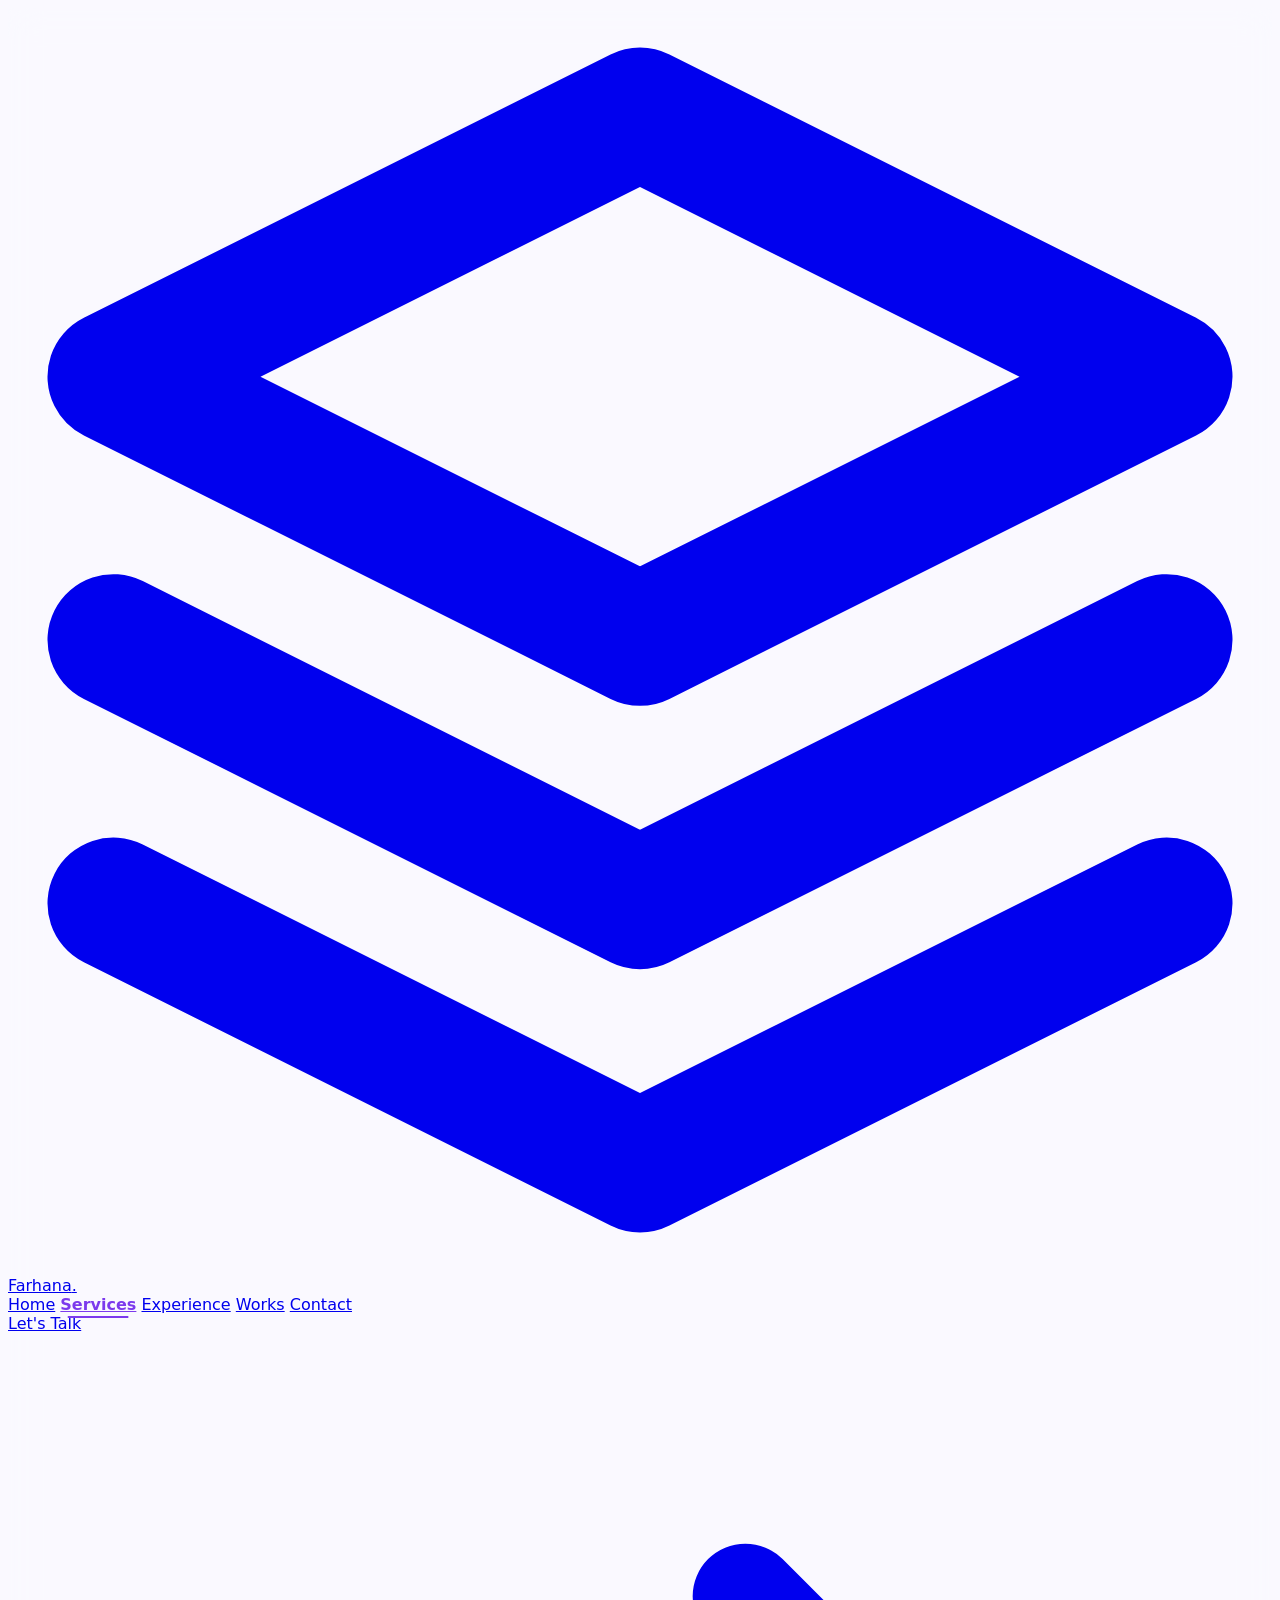
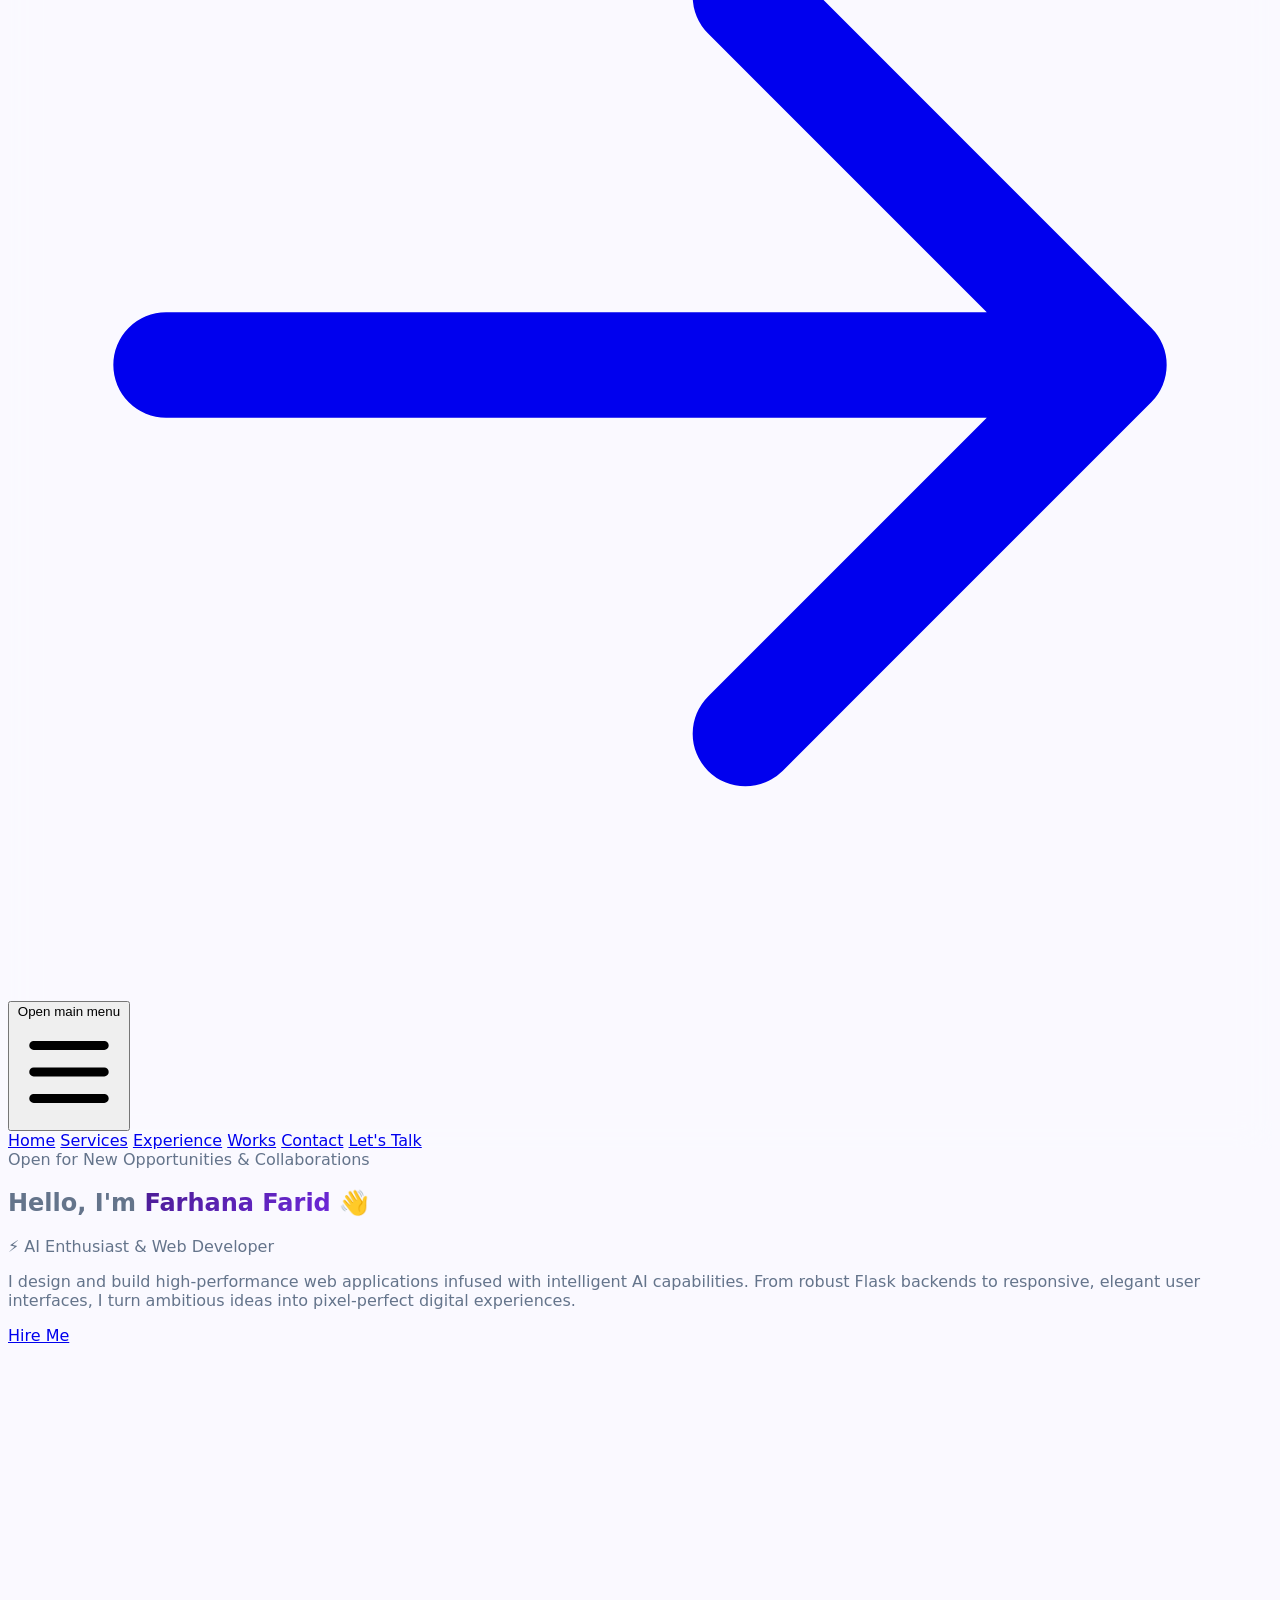
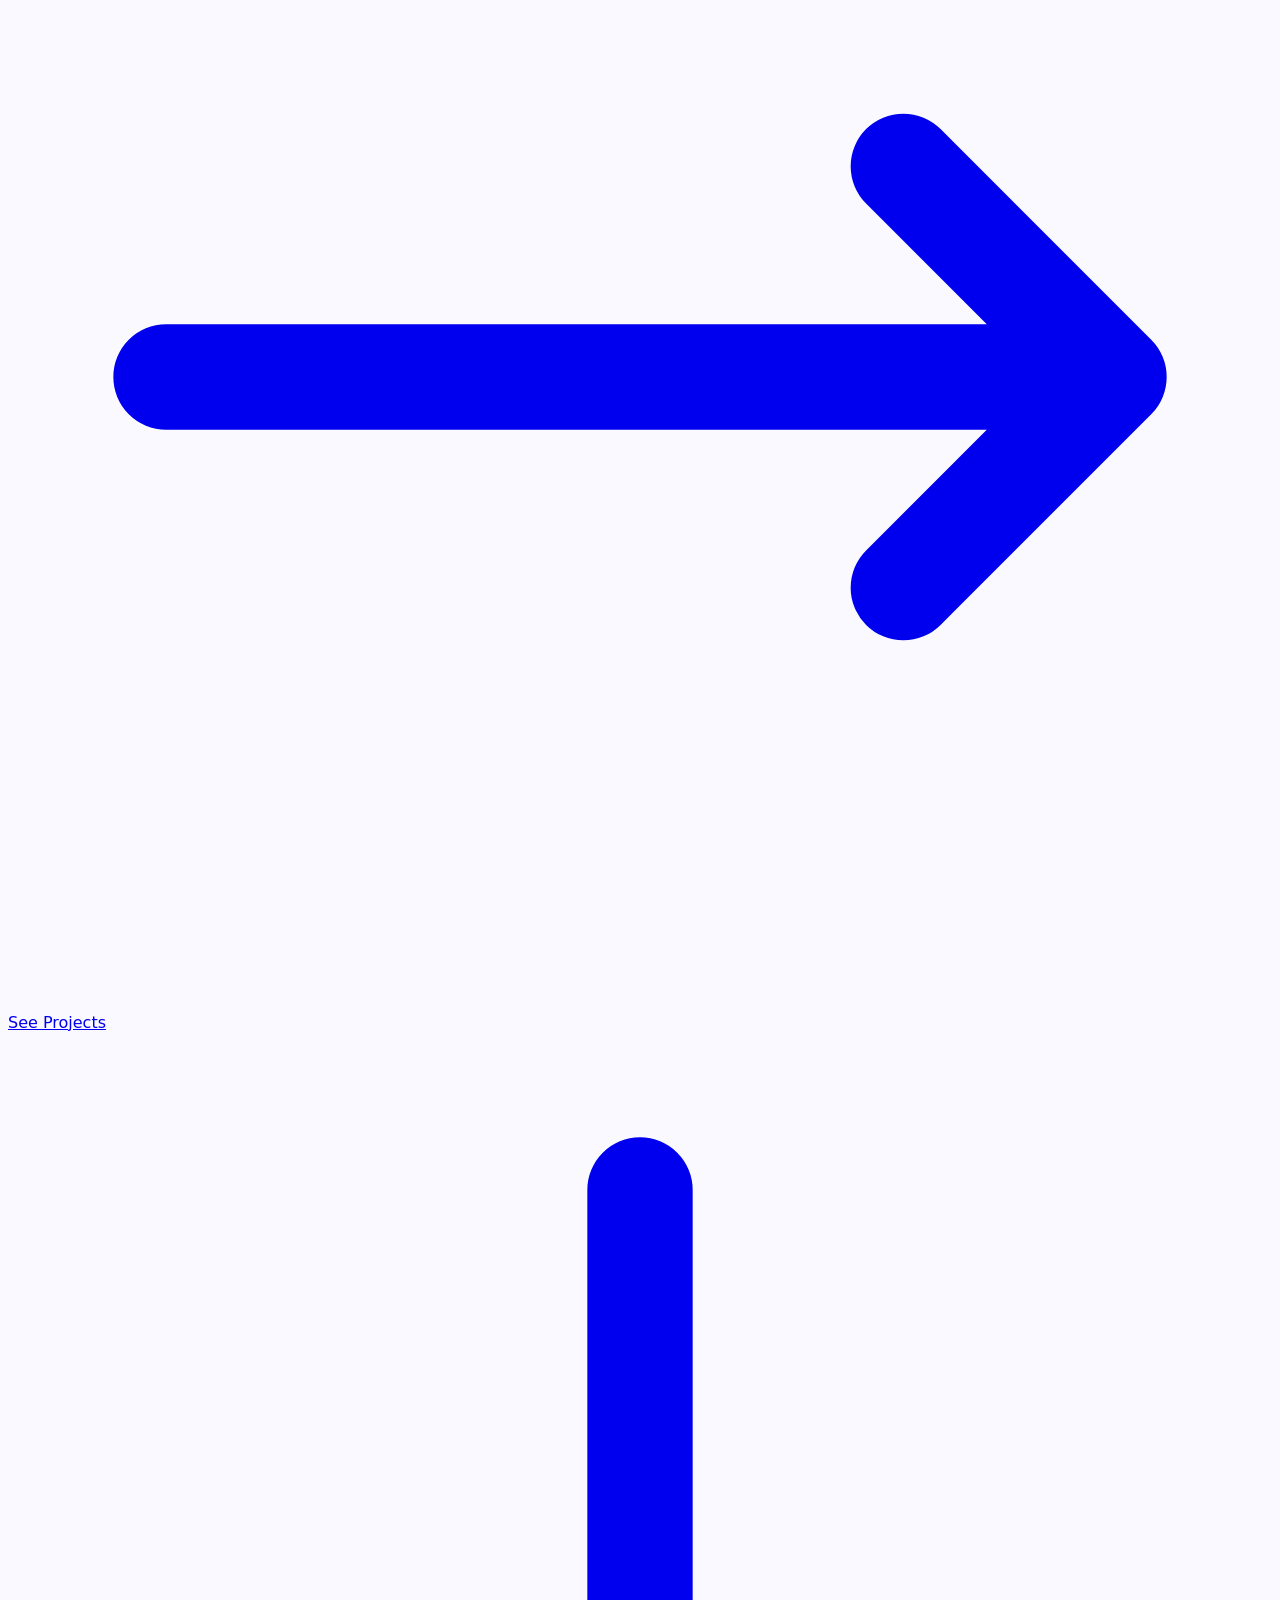
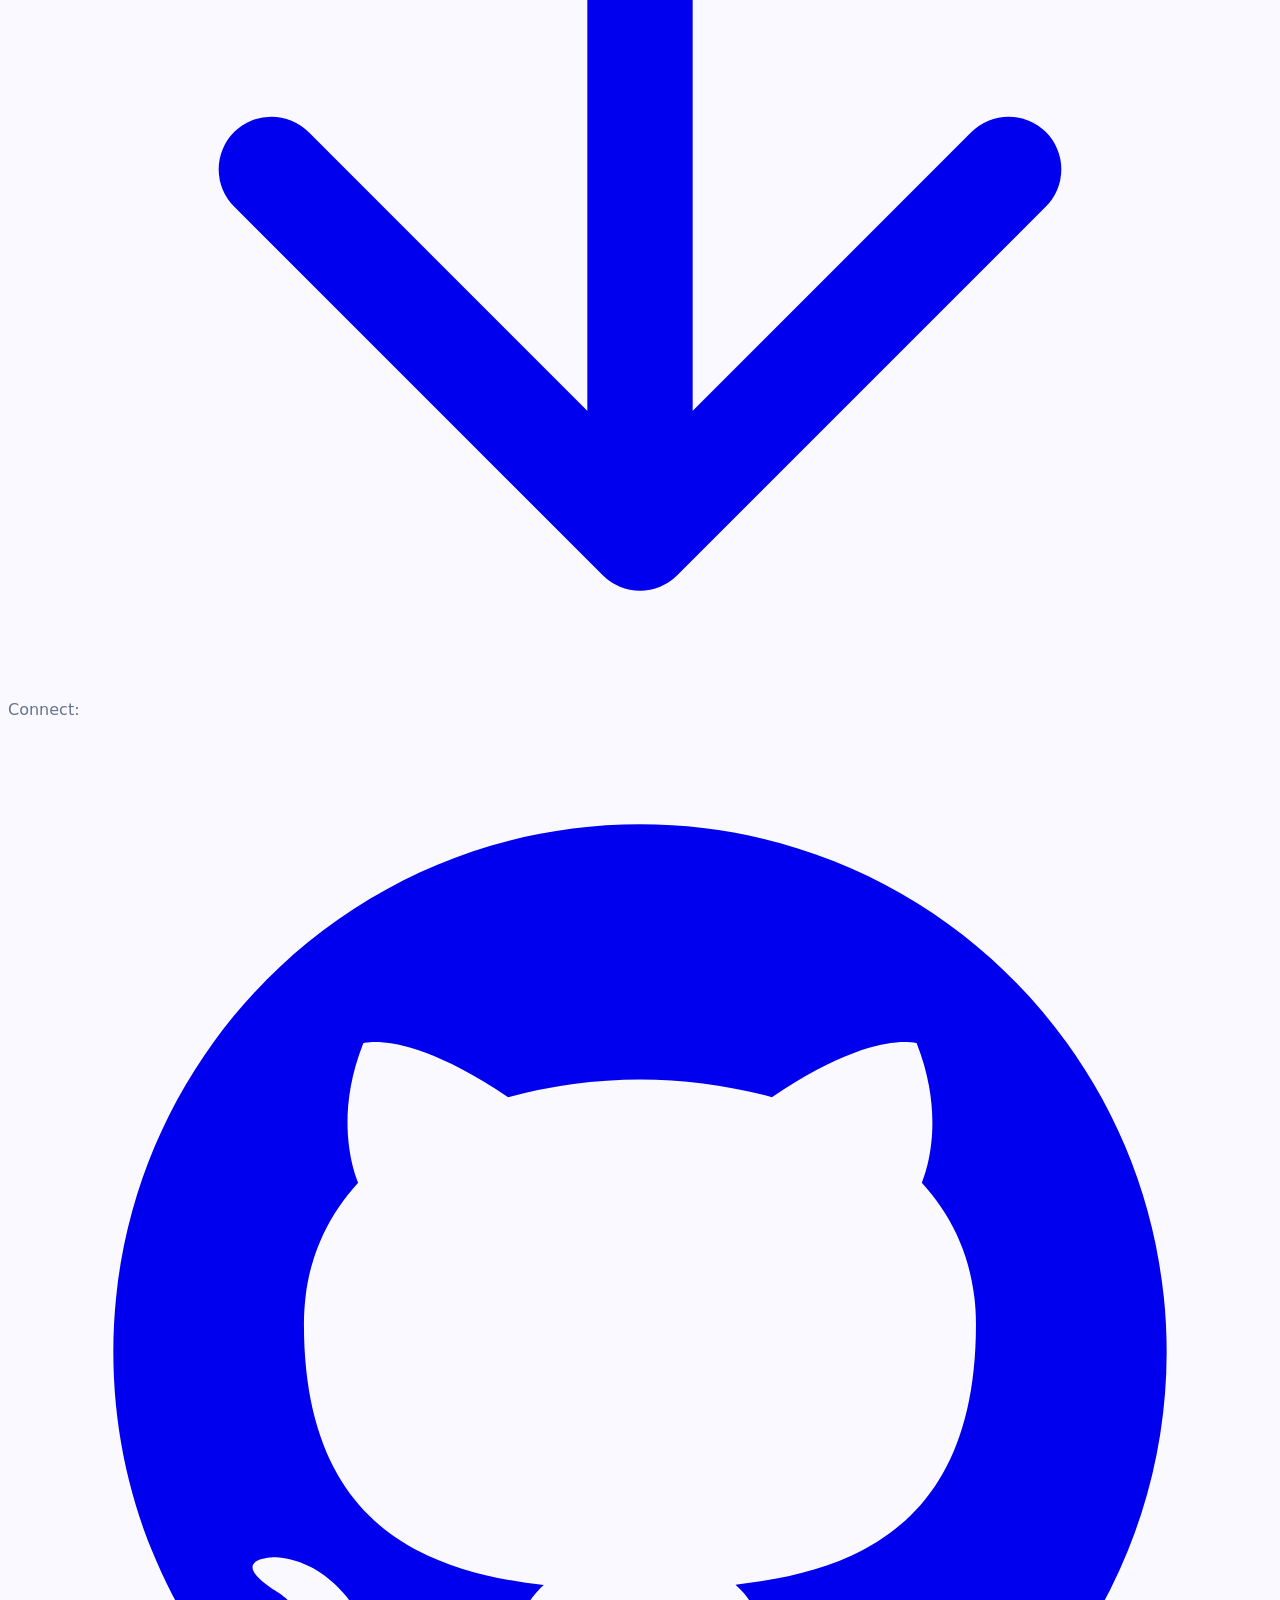
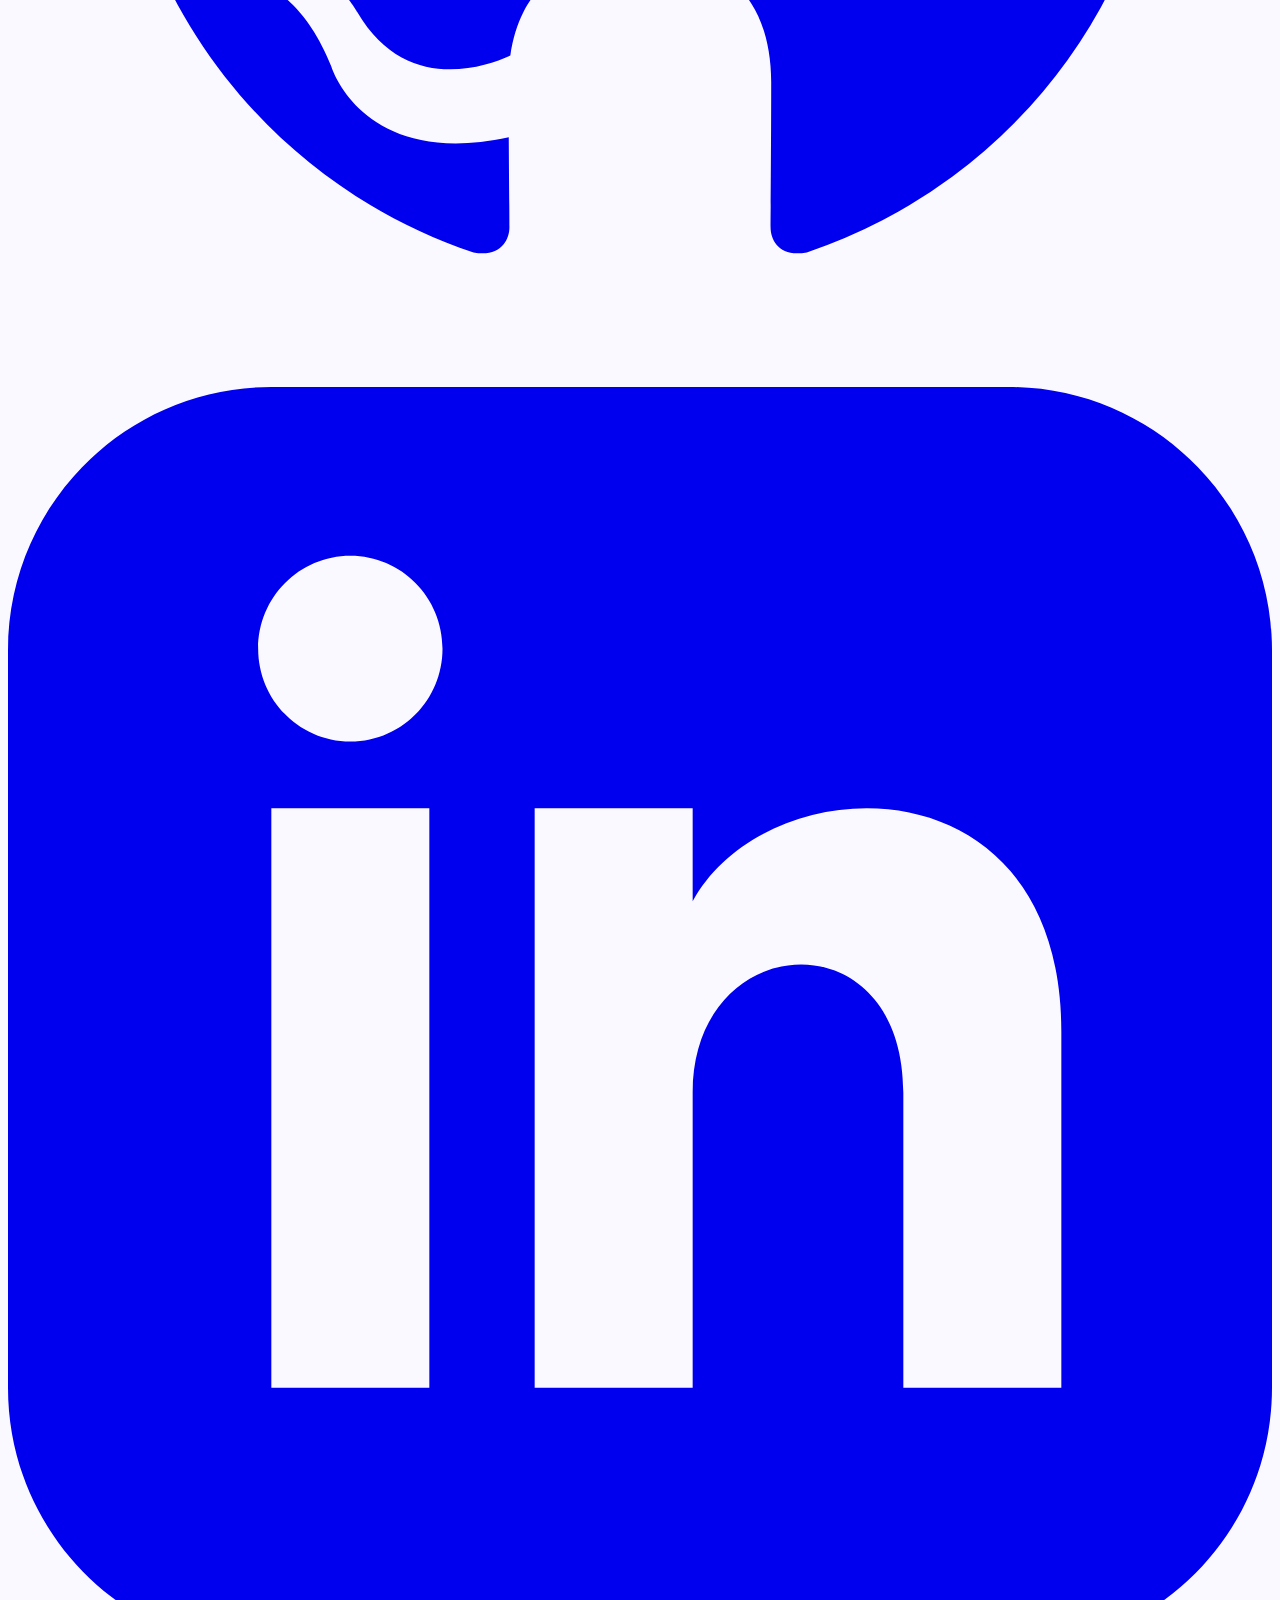
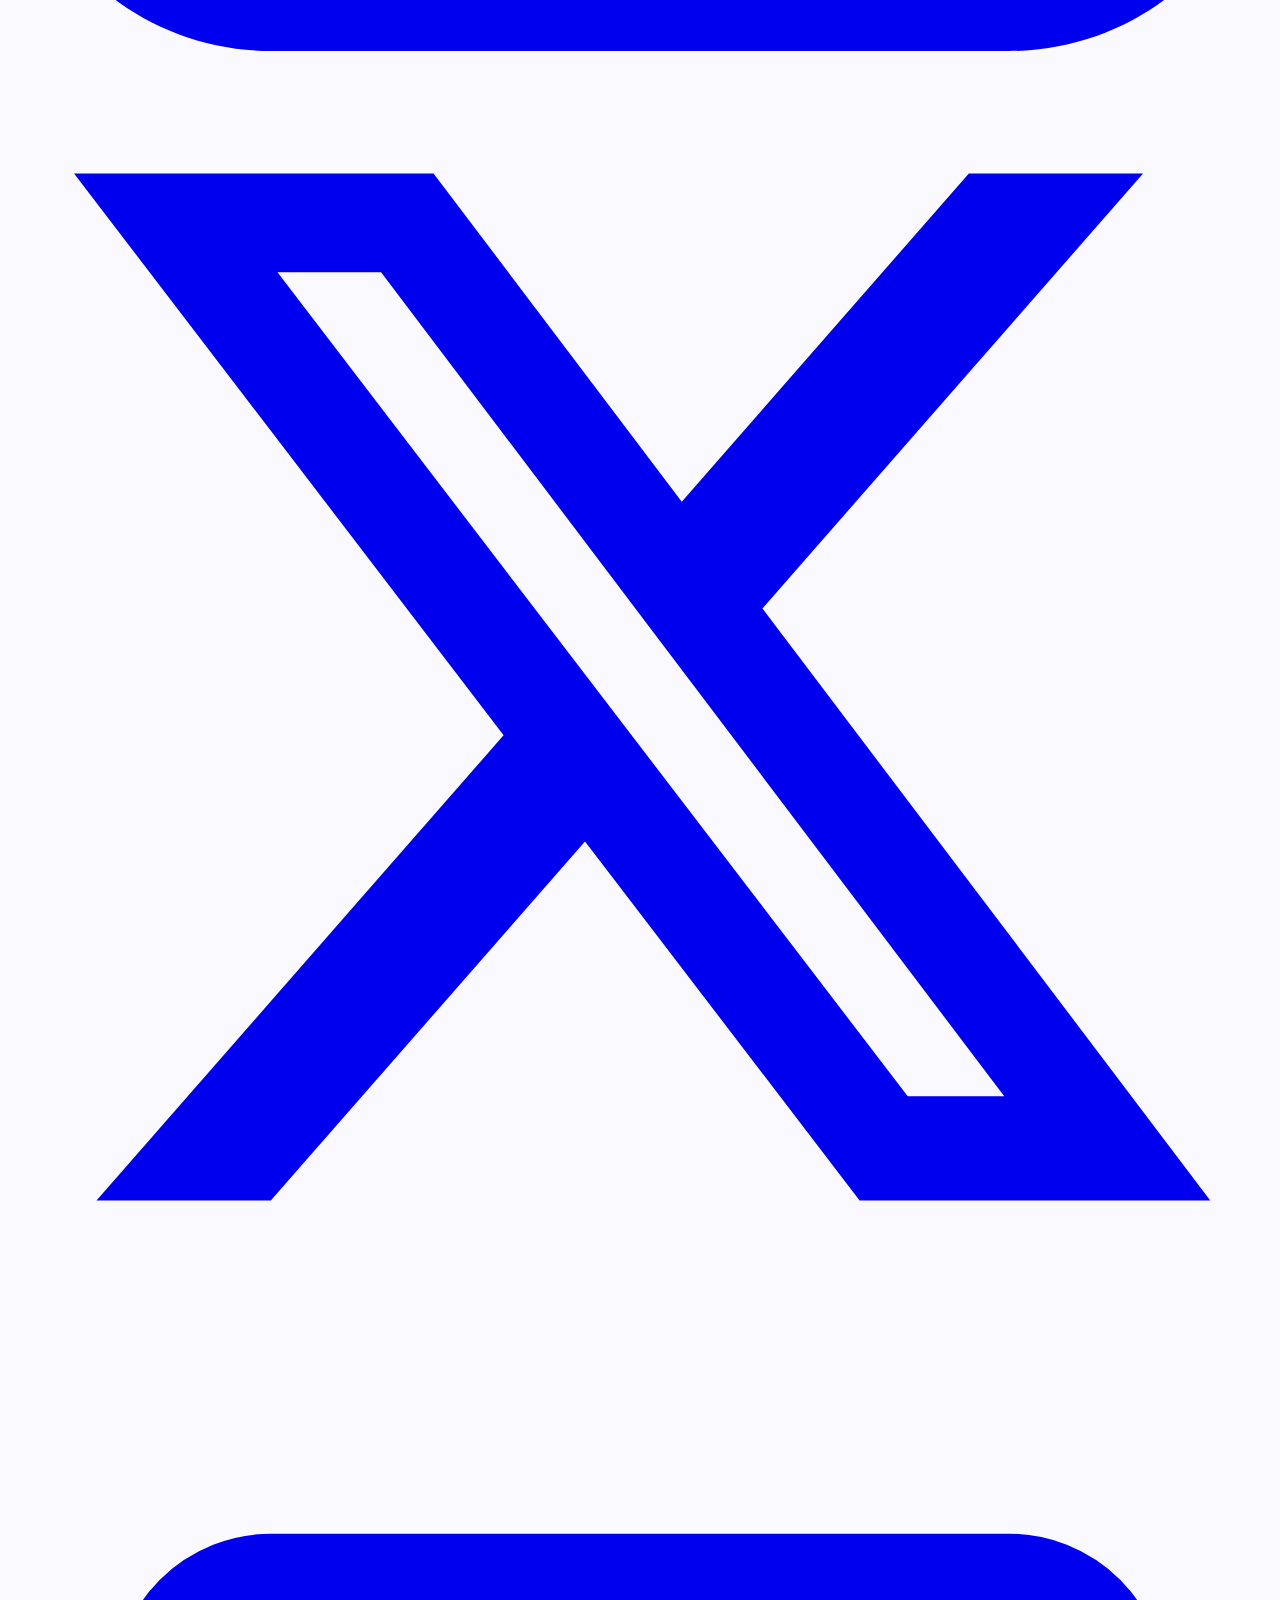
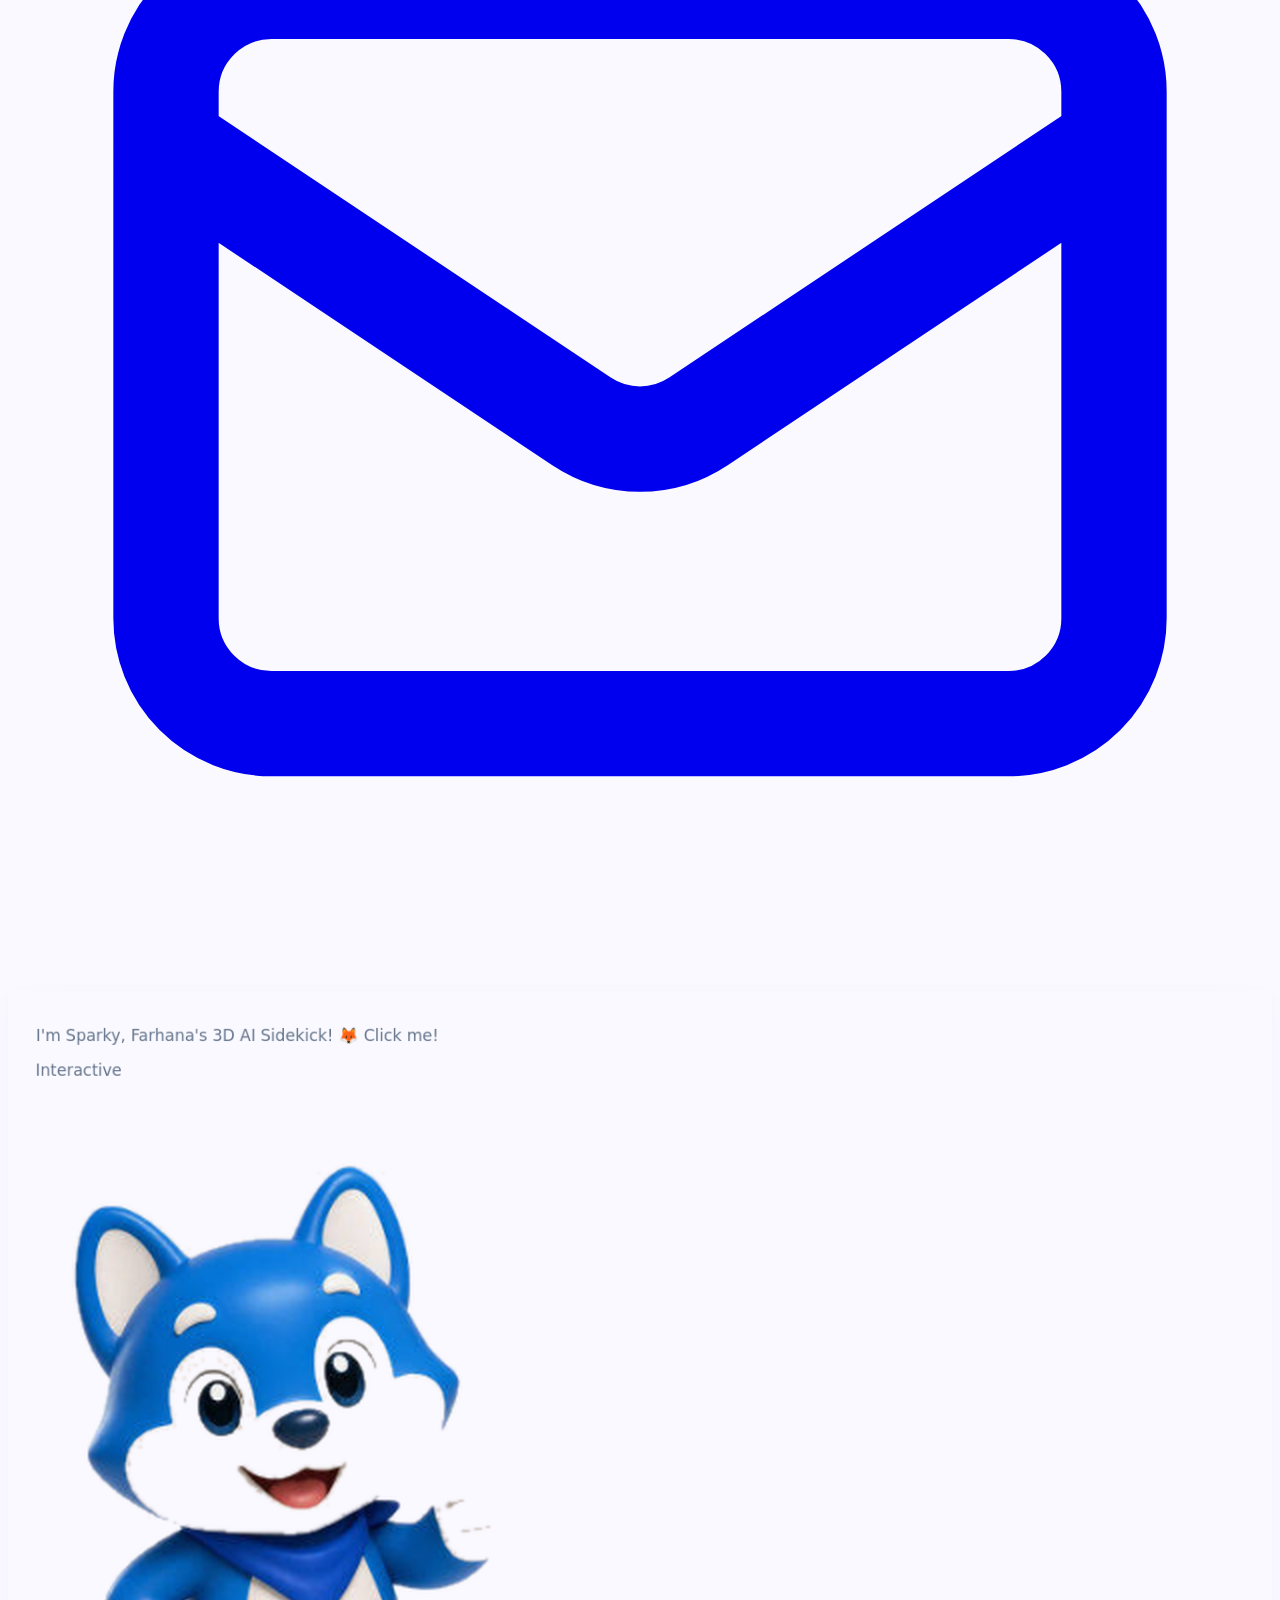
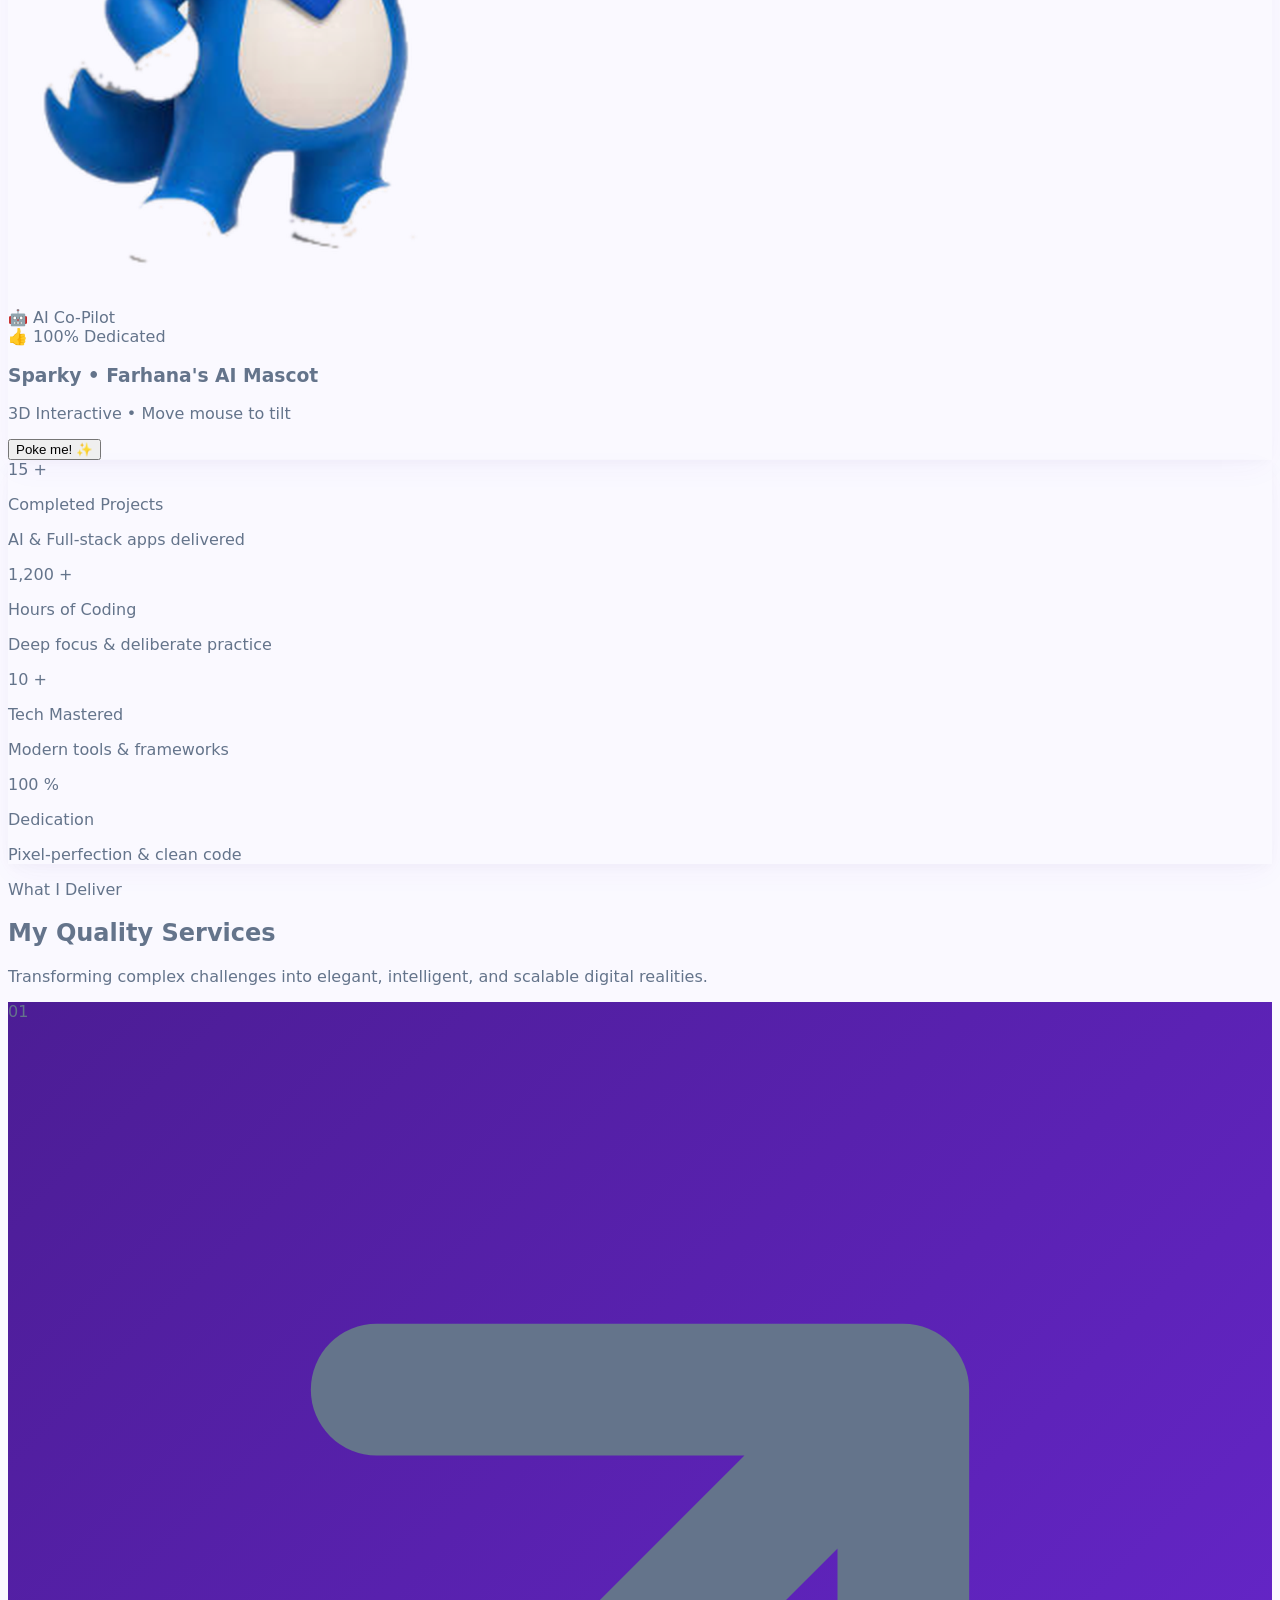
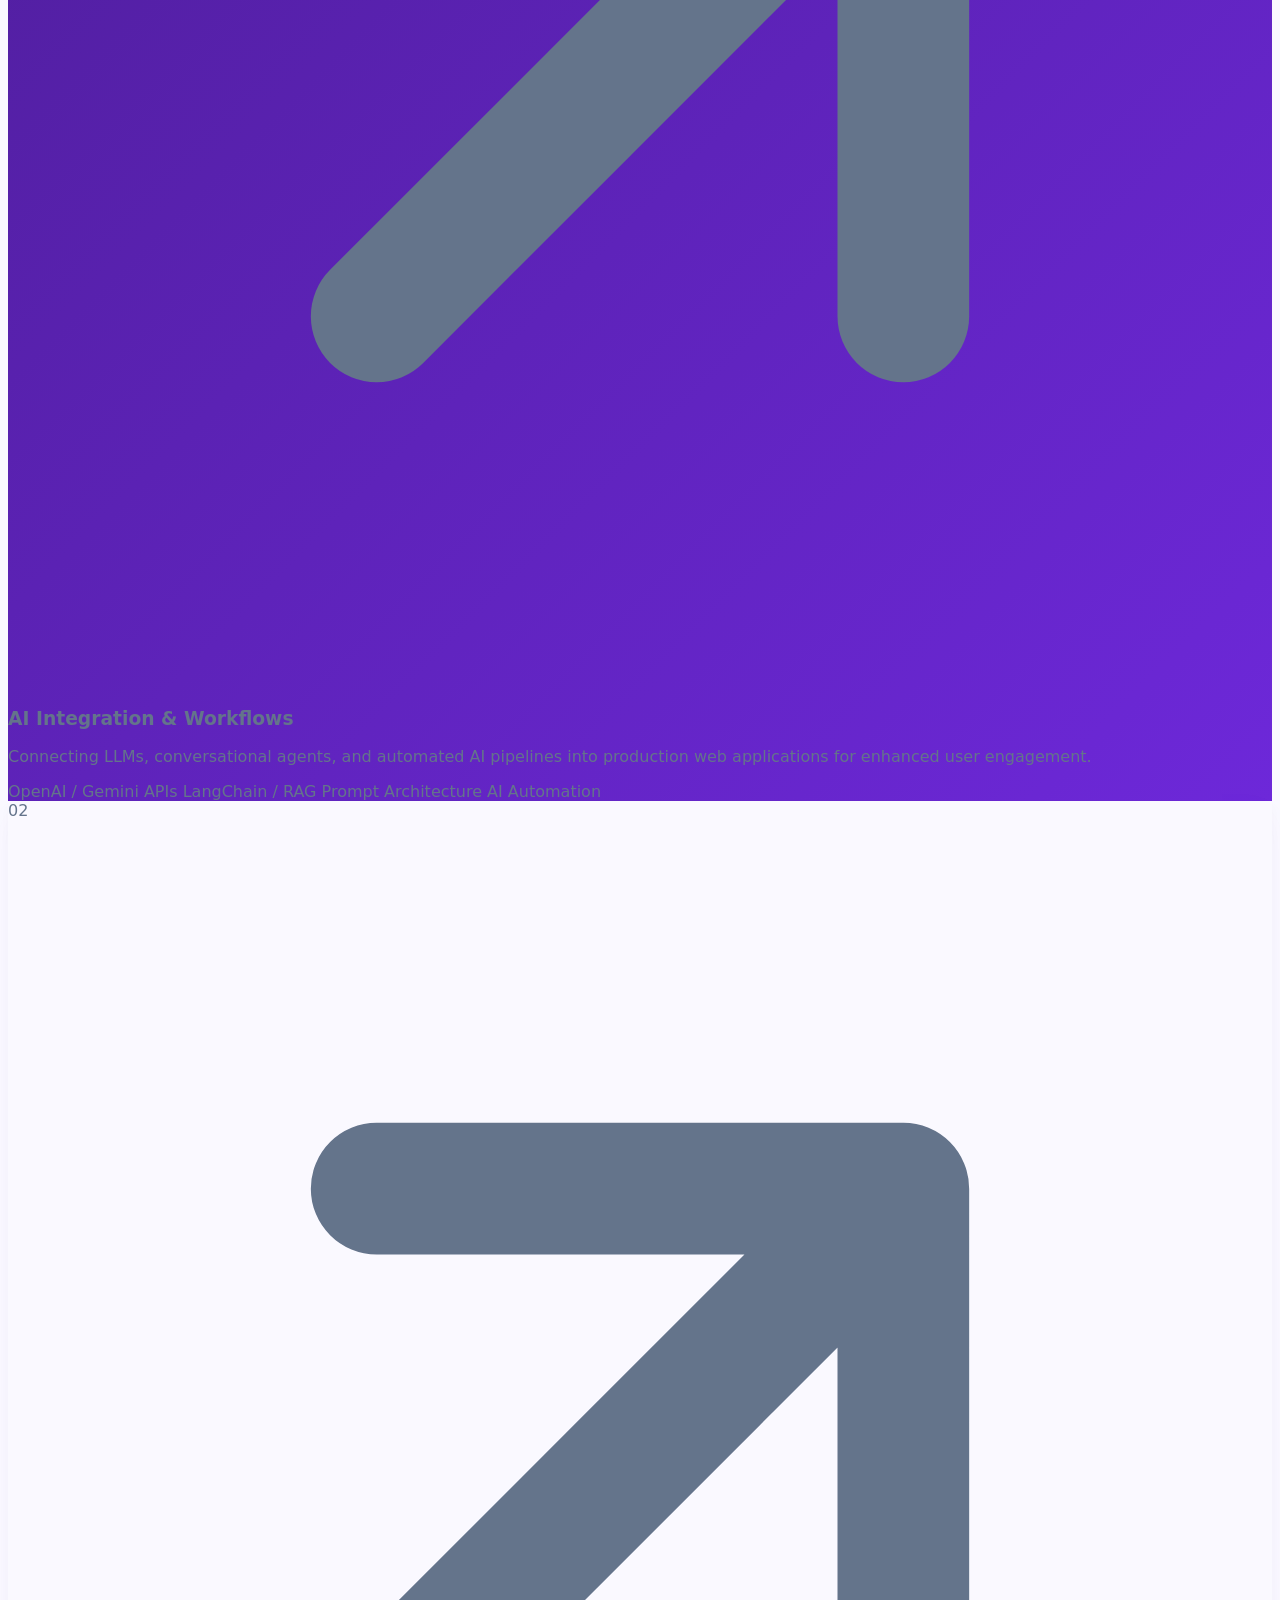
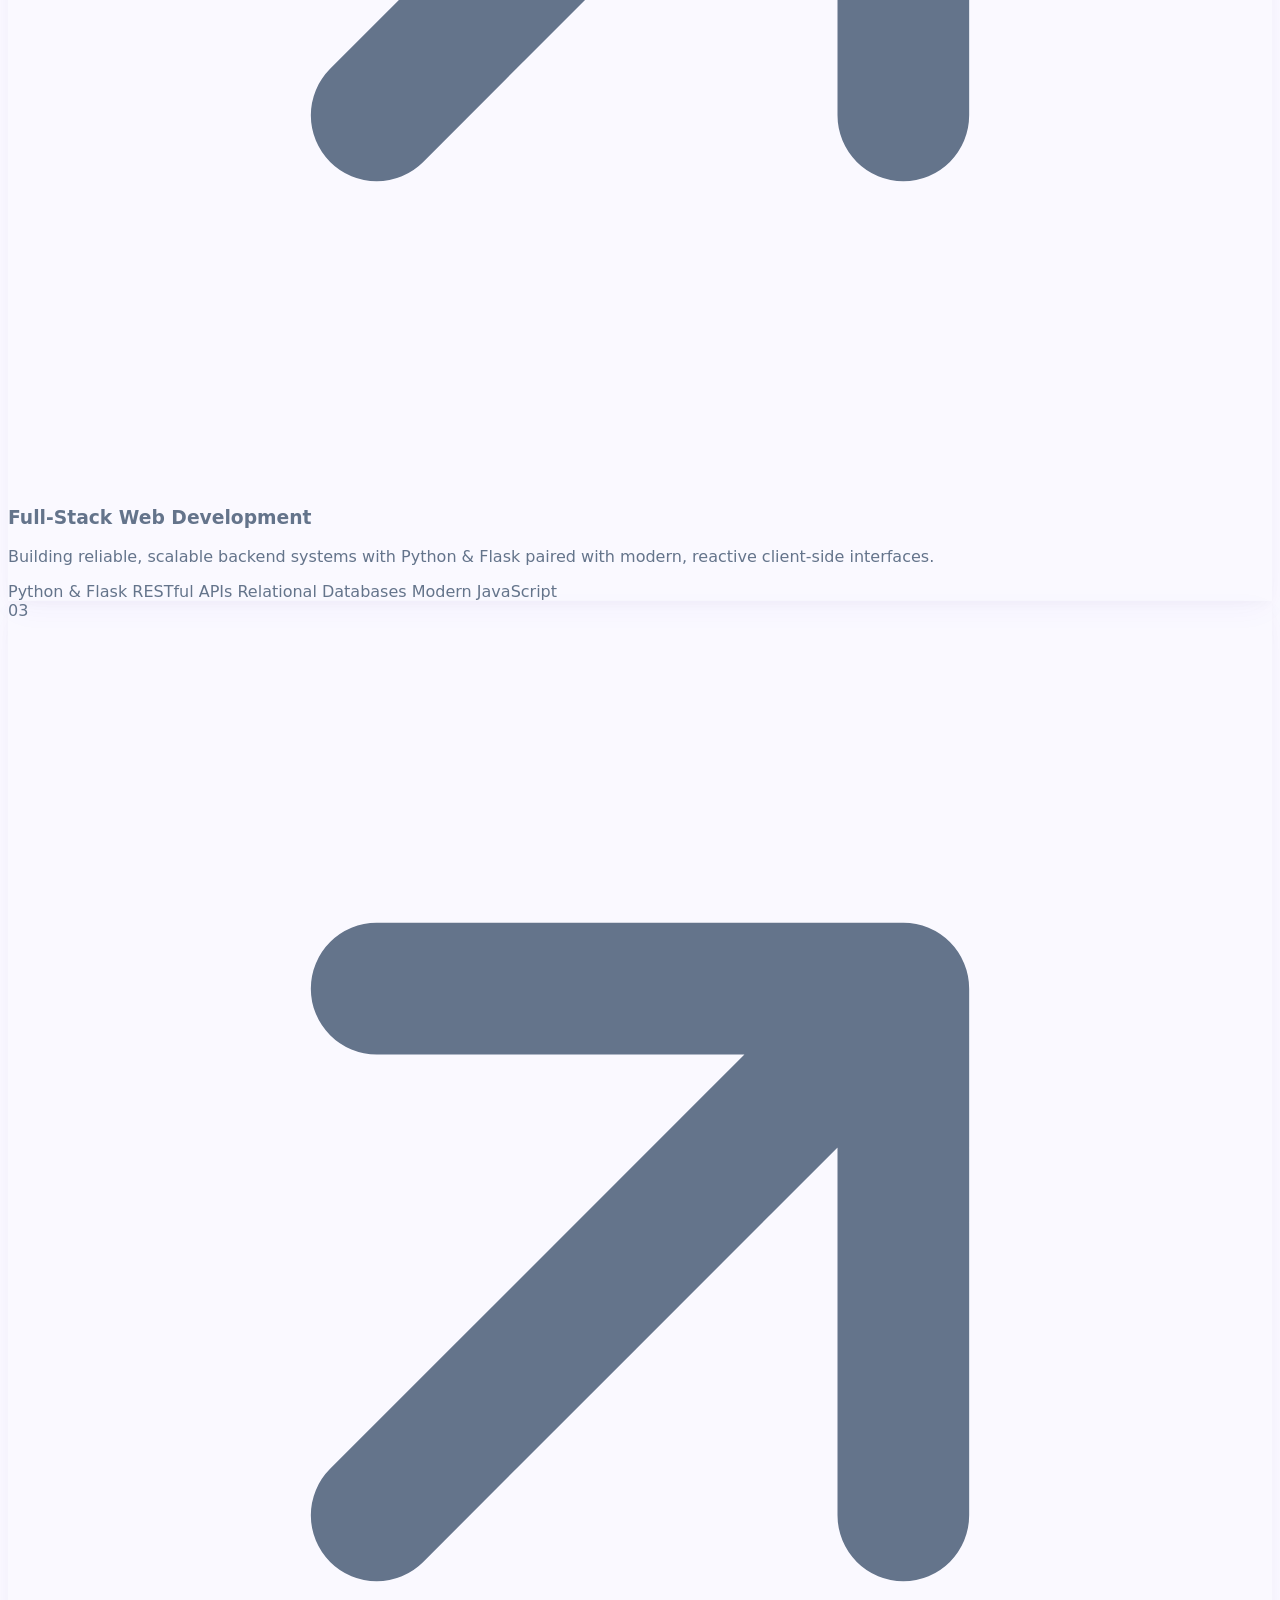
==== commit eef30684: "Update GitHub links to farhana-farid profile" ====
--- a/index.html
+++ b/index.html
@@ -188,7 +188,7 @@
               <span class="text-xs font-semibold text-[#64748B] uppercase tracking-wider mr-2">Connect:</span>
               
               <!-- GitHub -->
-              <a href="https://github.com" target="_blank" rel="noopener noreferrer" aria-label="GitHub Profile" class="p-2.5 rounded-2xl bg-white border border-[#EDE9FE] text-[#64748B] hover:text-violet-600 hover:border-violet-300 shadow-sm hover:scale-110 transition-all">
+              <a href="https://github.com/farhana-farid" target="_blank" rel="noopener noreferrer" aria-label="GitHub Profile" class="p-2.5 rounded-2xl bg-white border border-[#EDE9FE] text-[#64748B] hover:text-violet-600 hover:border-violet-300 shadow-sm hover:scale-110 transition-all">
                 <svg class="w-5 h-5" fill="currentColor" viewBox="0 0 24 24">
                   <path fill-rule="evenodd" clip-rule="evenodd" d="M12 2C6.477 2 2 6.484 2 12.017c0 4.425 2.865 8.18 6.839 9.504.5.092.682-.217.682-.483 0-.237-.008-.868-.013-1.703-2.782.605-3.369-1.343-3.369-1.343-.454-1.158-1.11-1.466-1.11-1.466-.908-.62.069-.608.069-.608 1.003.07 1.53 1.032 1.53 1.032.892 1.53 2.341 1.088 2.91.832.092-.647.35-1.088.636-1.338-2.22-.253-4.555-1.113-4.555-4.951 0-1.093.39-1.988 1.029-2.688-.103-.253-.446-1.272.098-2.65 0 0 .84-.27 2.75 1.026A9.564 9.564 0 0112 6.844c.85.004 1.705.115 2.504.337 1.909-1.296 2.747-1.027 2.747-1.027.546 1.379.202 2.398.1 2.651.64.7 1.028 1.595 1.028 2.688 0 3.848-2.339 4.695-4.566 4.943.359.309.678.92.678 1.855 0 1.338-.012 2.419-.012 2.747 0 .268.18.58.688.482A10.019 10.019 0 0022 12.017C22 6.484 17.522 2 12 2z"/>
                 </svg>
@@ -885,7 +885,7 @@
                 </button>
 
                 <div class="flex items-center space-x-2">
-                  <a href="https://github.com" target="_blank" rel="noopener noreferrer" aria-label="GitHub Repository" class="p-2 rounded-xl bg-violet-50 hover:bg-violet-100 text-violet-700 transition-colors">
+                  <a href="https://github.com/farhana-farid" target="_blank" rel="noopener noreferrer" aria-label="GitHub Repository" class="p-2 rounded-xl bg-violet-50 hover:bg-violet-100 text-violet-700 transition-colors">
                     <svg class="w-4 h-4" fill="currentColor" viewBox="0 0 24 24">
                       <path fill-rule="evenodd" clip-rule="evenodd" d="M12 2C6.477 2 2 6.484 2 12.017c0 4.425 2.865 8.18 6.839 9.504.5.092.682-.217.682-.483 0-.237-.008-.868-.013-1.703-2.782.605-3.369-1.343-3.369-1.343-.454-1.158-1.11-1.466-1.11-1.466-.908-.62.069-.608.069-.608 1.003.07 1.53 1.032 1.53 1.032.892 1.53 2.341 1.088 2.91.832.092-.647.35-1.088.636-1.338-2.22-.253-4.555-1.113-4.555-4.951 0-1.093.39-1.988 1.029-2.688-.103-.253-.446-1.272.098-2.65 0 0 .84-.27 2.75 1.026A9.564 9.564 0 0112 6.844c.85.004 1.705.115 2.504.337 1.909-1.296 2.747-1.027 2.747-1.027.546 1.379.202 2.398.1 2.651.64.7 1.028 1.595 1.028 2.688 0 3.848-2.339 4.695-4.566 4.943.359.309.678.92.678 1.855 0 1.338-.012 2.419-.012 2.747 0 .268.18.58.688.482A10.019 10.019 0 0022 12.017C22 6.484 17.522 2 12 2z"/>
                     </svg>
@@ -957,7 +957,7 @@
                 </button>
 
                 <div class="flex items-center space-x-2">
-                  <a href="https://github.com" target="_blank" rel="noopener noreferrer" aria-label="GitHub Repository" class="p-2 rounded-xl bg-violet-50 hover:bg-violet-100 text-violet-700 transition-colors">
+                  <a href="https://github.com/farhana-farid" target="_blank" rel="noopener noreferrer" aria-label="GitHub Repository" class="p-2 rounded-xl bg-violet-50 hover:bg-violet-100 text-violet-700 transition-colors">
                     <svg class="w-4 h-4" fill="currentColor" viewBox="0 0 24 24">
                       <path fill-rule="evenodd" clip-rule="evenodd" d="M12 2C6.477 2 2 6.484 2 12.017c0 4.425 2.865 8.18 6.839 9.504.5.092.682-.217.682-.483 0-.237-.008-.868-.013-1.703-2.782.605-3.369-1.343-3.369-1.343-.454-1.158-1.11-1.466-1.11-1.466-.908-.62.069-.608.069-.608 1.003.07 1.53 1.032 1.53 1.032.892 1.53 2.341 1.088 2.91.832.092-.647.35-1.088.636-1.338-2.22-.253-4.555-1.113-4.555-4.951 0-1.093.39-1.988 1.029-2.688-.103-.253-.446-1.272.098-2.65 0 0 .84-.27 2.75 1.026A9.564 9.564 0 0112 6.844c.85.004 1.705.115 2.504.337 1.909-1.296 2.747-1.027 2.747-1.027.546 1.379.202 2.398.1 2.651.64.7 1.028 1.595 1.028 2.688 0 3.848-2.339 4.695-4.566 4.943.359.309.678.92.678 1.855 0 1.338-.012 2.419-.012 2.747 0 .268.18.58.688.482A10.019 10.019 0 0022 12.017C22 6.484 17.522 2 12 2z"/>
                     </svg>
@@ -1029,7 +1029,7 @@
                 </button>
 
                 <div class="flex items-center space-x-2">
-                  <a href="https://github.com" target="_blank" rel="noopener noreferrer" aria-label="GitHub Repository" class="p-2 rounded-xl bg-violet-50 hover:bg-violet-100 text-violet-700 transition-colors">
+                  <a href="https://github.com/farhana-farid" target="_blank" rel="noopener noreferrer" aria-label="GitHub Repository" class="p-2 rounded-xl bg-violet-50 hover:bg-violet-100 text-violet-700 transition-colors">
                     <svg class="w-4 h-4" fill="currentColor" viewBox="0 0 24 24">
                       <path fill-rule="evenodd" clip-rule="evenodd" d="M12 2C6.477 2 2 6.484 2 12.017c0 4.425 2.865 8.18 6.839 9.504.5.092.682-.217.682-.483 0-.237-.008-.868-.013-1.703-2.782.605-3.369-1.343-3.369-1.343-.454-1.158-1.11-1.466-1.11-1.466-.908-.62.069-.608.069-.608 1.003.07 1.53 1.032 1.53 1.032.892 1.53 2.341 1.088 2.91.832.092-.647.35-1.088.636-1.338-2.22-.253-4.555-1.113-4.555-4.951 0-1.093.39-1.988 1.029-2.688-.103-.253-.446-1.272.098-2.65 0 0 .84-.27 2.75 1.026A9.564 9.564 0 0112 6.844c.85.004 1.705.115 2.504.337 1.909-1.296 2.747-1.027 2.747-1.027.546 1.379.202 2.398.1 2.651.64.7 1.028 1.595 1.028 2.688 0 3.848-2.339 4.695-4.566 4.943.359.309.678.92.678 1.855 0 1.338-.012 2.419-.012 2.747 0 .268.18.58.688.482A10.019 10.019 0 0022 12.017C22 6.484 17.522 2 12 2z"/>
                     </svg>
@@ -1101,7 +1101,7 @@
                 </button>
 
                 <div class="flex items-center space-x-2">
-                  <a href="https://github.com" target="_blank" rel="noopener noreferrer" aria-label="GitHub Repository" class="p-2 rounded-xl bg-violet-50 hover:bg-violet-100 text-violet-700 transition-colors">
+                  <a href="https://github.com/farhana-farid" target="_blank" rel="noopener noreferrer" aria-label="GitHub Repository" class="p-2 rounded-xl bg-violet-50 hover:bg-violet-100 text-violet-700 transition-colors">
                     <svg class="w-4 h-4" fill="currentColor" viewBox="0 0 24 24">
                       <path fill-rule="evenodd" clip-rule="evenodd" d="M12 2C6.477 2 2 6.484 2 12.017c0 4.425 2.865 8.18 6.839 9.504.5.092.682-.217.682-.483 0-.237-.008-.868-.013-1.703-2.782.605-3.369-1.343-3.369-1.343-.454-1.158-1.11-1.466-1.11-1.466-.908-.62.069-.608.069-.608 1.003.07 1.53 1.032 1.53 1.032.892 1.53 2.341 1.088 2.91.832.092-.647.35-1.088.636-1.338-2.22-.253-4.555-1.113-4.555-4.951 0-1.093.39-1.988 1.029-2.688-.103-.253-.446-1.272.098-2.65 0 0 .84-.27 2.75 1.026A9.564 9.564 0 0112 6.844c.85.004 1.705.115 2.504.337 1.909-1.296 2.747-1.027 2.747-1.027.546 1.379.202 2.398.1 2.651.64.7 1.028 1.595 1.028 2.688 0 3.848-2.339 4.695-4.566 4.943.359.309.678.92.678 1.855 0 1.338-.012 2.419-.012 2.747 0 .268.18.58.688.482A10.019 10.019 0 0022 12.017C22 6.484 17.522 2 12 2z"/>
                     </svg>
@@ -1173,7 +1173,7 @@
                 </button>
 
                 <div class="flex items-center space-x-2">
-                  <a href="https://github.com" target="_blank" rel="noopener noreferrer" aria-label="GitHub Repository" class="p-2 rounded-xl bg-violet-50 hover:bg-violet-100 text-violet-700 transition-colors">
+                  <a href="https://github.com/farhana-farid" target="_blank" rel="noopener noreferrer" aria-label="GitHub Repository" class="p-2 rounded-xl bg-violet-50 hover:bg-violet-100 text-violet-700 transition-colors">
                     <svg class="w-4 h-4" fill="currentColor" viewBox="0 0 24 24">
                       <path fill-rule="evenodd" clip-rule="evenodd" d="M12 2C6.477 2 2 6.484 2 12.017c0 4.425 2.865 8.18 6.839 9.504.5.092.682-.217.682-.483 0-.237-.008-.868-.013-1.703-2.782.605-3.369-1.343-3.369-1.343-.454-1.158-1.11-1.466-1.11-1.466-.908-.62.069-.608.069-.608 1.003.07 1.53 1.032 1.53 1.032.892 1.53 2.341 1.088 2.91.832.092-.647.35-1.088.636-1.338-2.22-.253-4.555-1.113-4.555-4.951 0-1.093.39-1.988 1.029-2.688-.103-.253-.446-1.272.098-2.65 0 0 .84-.27 2.75 1.026A9.564 9.564 0 0112 6.844c.85.004 1.705.115 2.504.337 1.909-1.296 2.747-1.027 2.747-1.027.546 1.379.202 2.398.1 2.651.64.7 1.028 1.595 1.028 2.688 0 3.848-2.339 4.695-4.566 4.943.359.309.678.92.678 1.855 0 1.338-.012 2.419-.012 2.747 0 .268.18.58.688.482A10.019 10.019 0 0022 12.017C22 6.484 17.522 2 12 2z"/>
                     </svg>
@@ -1245,7 +1245,7 @@
                 </button>
 
                 <div class="flex items-center space-x-2">
-                  <a href="https://github.com" target="_blank" rel="noopener noreferrer" aria-label="GitHub Repository" class="p-2 rounded-xl bg-violet-50 hover:bg-violet-100 text-violet-700 transition-colors">
+                  <a href="https://github.com/farhana-farid" target="_blank" rel="noopener noreferrer" aria-label="GitHub Repository" class="p-2 rounded-xl bg-violet-50 hover:bg-violet-100 text-violet-700 transition-colors">
                     <svg class="w-4 h-4" fill="currentColor" viewBox="0 0 24 24">
                       <path fill-rule="evenodd" clip-rule="evenodd" d="M12 2C6.477 2 2 6.484 2 12.017c0 4.425 2.865 8.18 6.839 9.504.5.092.682-.217.682-.483 0-.237-.008-.868-.013-1.703-2.782.605-3.369-1.343-3.369-1.343-.454-1.158-1.11-1.466-1.11-1.466-.908-.62.069-.608.069-.608 1.003.07 1.53 1.032 1.53 1.032.892 1.53 2.341 1.088 2.91.832.092-.647.35-1.088.636-1.338-2.22-.253-4.555-1.113-4.555-4.951 0-1.093.39-1.988 1.029-2.688-.103-.253-.446-1.272.098-2.65 0 0 .84-.27 2.75 1.026A9.564 9.564 0 0112 6.844c.85.004 1.705.115 2.504.337 1.909-1.296 2.747-1.027 2.747-1.027.546 1.379.202 2.398.1 2.651.64.7 1.028 1.595 1.028 2.688 0 3.848-2.339 4.695-4.566 4.943.359.309.678.92.678 1.855 0 1.338-.012 2.419-.012 2.747 0 .268.18.58.688.482A10.019 10.019 0 0022 12.017C22 6.484 17.522 2 12 2z"/>
                     </svg>
@@ -1322,7 +1322,7 @@
             <div>
               <p class="text-xs font-bold text-[#64748B] uppercase tracking-wider mb-3">Find me on professional platforms:</p>
               <div class="flex items-center space-x-3">
-                <a href="https://github.com" target="_blank" rel="noopener noreferrer" class="flex items-center space-x-2 px-4 py-2.5 rounded-2xl bg-white border border-[#EDE9FE] text-sm font-bold text-[#0F172A] hover:text-violet-600 hover:border-violet-300 shadow-sm transition">
+                <a href="https://github.com/farhana-farid" target="_blank" rel="noopener noreferrer" class="flex items-center space-x-2 px-4 py-2.5 rounded-2xl bg-white border border-[#EDE9FE] text-sm font-bold text-[#0F172A] hover:text-violet-600 hover:border-violet-300 shadow-sm transition">
                   <svg class="w-4 h-4" fill="currentColor" viewBox="0 0 24 24"><path fill-rule="evenodd" clip-rule="evenodd" d="M12 2C6.477 2 2 6.484 2 12.017c0 4.425 2.865 8.18 6.839 9.504.5.092.682-.217.682-.483 0-.237-.008-.868-.013-1.703-2.782.605-3.369-1.343-3.369-1.343-.454-1.158-1.11-1.466-1.11-1.466-.908-.62.069-.608.069-.608 1.003.07 1.53 1.032 1.53 1.032.892 1.53 2.341 1.088 2.91.832.092-.647.35-1.088.636-1.338-2.22-.253-4.555-1.113-4.555-4.951 0-1.093.39-1.988 1.029-2.688-.103-.253-.446-1.272.098-2.65 0 0 .84-.27 2.75 1.026A9.564 9.564 0 0112 6.844c.85.004 1.705.115 2.504.337 1.909-1.296 2.747-1.027 2.747-1.027.546 1.379.202 2.398.1 2.651.64.7 1.028 1.595 1.028 2.688 0 3.848-2.339 4.695-4.566 4.943.359.309.678.92.678 1.855 0 1.338-.012 2.419-.012 2.747 0 .268.18.58.688.482A10.019 10.019 0 0022 12.017C22 6.484 17.522 2 12 2z"/></svg>
                   <span>GitHub</span>
                 </a>
@@ -1503,7 +1503,7 @@
 
   <!-- Embedded Project Data for Vanilla JS Client Interaction -->
   <script id="projects-json-data" type="application/json">
-    [{"category": "ai", "category_label": "AI Application", "code_url": "https://github.com", "demo_url": "#", "description": "A smart document summarizer and conversational Q\u0026A system powered by Python Flask and AI API integration.", "featured": true, "id": "insight-ai", "image": "project1.svg", "long_description": "InsightAI enables users to upload lengthy research articles, PDF documents, or notes, generating instant executive summaries, key takeaway bullet points, and an interactive chat interface to interrogate the document content directly.", "tech": ["Python", "Flask", "AI API", "Tailwind CSS"], "title": "InsightAI - Intelligent Document Assistant"}, {"category": "fullstack", "category_label": "Full-Stack Web", "code_url": "https://github.com", "demo_url": "#", "description": "An all-in-one developer workspace for tracking project milestones, API snippets, and daily coding focus metrics.", "featured": true, "id": "devpulse-hub", "image": "project2.svg", "long_description": "DevPulse features interactive task boards, markdown notes, code snippet bookmarking with syntax highlighting, and daily coding velocity analytics stored in a lightweight SQLite database via Flask.", "tech": ["Flask", "Vanilla JS", "SQLite", "Tailwind CSS"], "title": "DevPulse - Developer Productivity Hub"}, {"category": "ui", "category_label": "UI/UX \u0026 Design", "code_url": "https://github.com", "demo_url": "#", "description": "A curated collection of accessible, pixel-perfect Tailwind CSS components with micro-interactions.", "featured": true, "id": "artisan-ui", "image": "project3.svg", "long_description": "A reusable design system built for high conversions and delightful UX. Includes accessible cards, animated badges, glassmorphic navigations, modal systems, and responsive charts.", "tech": ["HTML5", "Tailwind CSS", "Vanilla JS", "SVG"], "title": "ArtisanUI - Clean Modern UI Components"}, {"category": "ai", "category_label": "AI Application", "code_url": "https://github.com", "demo_url": "#", "description": "Automated expense tracker that predicts budget anomalies and auto-tags receipts using natural language processing.", "featured": false, "id": "smartexpense-ai", "image": "project4.svg", "long_description": "Combines a Flask backend with intelligent text parsing to extract merchants, totals, and category tags from raw receipt descriptions. Visualized with interactive SVG and CSS charts.", "tech": ["Python", "Flask", "AI Prompting", "Tailwind CSS"], "title": "SmartExpense - AI Financial Categorizer"}, {"category": "fullstack", "category_label": "Full-Stack Web", "code_url": "https://github.com", "demo_url": "#", "description": "A clean conversational platform allowing users to toggle between coding assistants, creative writers, and research bots.", "featured": false, "id": "nexus-chat", "image": "project5.svg", "long_description": "Engineered with asynchronous Flask endpoints, markdown streaming renderers, and custom session history. Built with a sleek dark/light lavender accent aesthetic.", "tech": ["Python", "Flask", "Vanilla JS", "REST API"], "title": "NexusChat - Multi-Agent AI Interface"}, {"category": "ui", "category_label": "UI/UX \u0026 Design", "code_url": "https://github.com", "demo_url": "#", "description": "An ultra-fast, 100/100 Lighthouse score personal website architecture featuring zero heavy framework overhead.", "featured": false, "id": "portfolio-craft", "image": "project6.svg", "long_description": "Demonstrates pure HTML5, Tailwind CSS, and Vanilla JS craftsmanship with seamless client-side filtering, form validation, and accessible keyboard navigation.", "tech": ["HTML5", "Tailwind CSS", "Vanilla JS", "SEO"], "title": "PortfolioCraft - High-Speed Portfolio Template"}]
+    [{"category": "ai", "category_label": "AI Application", "code_url": "https://github.com/farhana-farid", "demo_url": "#", "description": "A smart document summarizer and conversational Q\u0026A system powered by Python Flask and AI API integration.", "featured": true, "id": "insight-ai", "image": "project1.svg", "long_description": "InsightAI enables users to upload lengthy research articles, PDF documents, or notes, generating instant executive summaries, key takeaway bullet points, and an interactive chat interface to interrogate the document content directly.", "tech": ["Python", "Flask", "AI API", "Tailwind CSS"], "title": "InsightAI - Intelligent Document Assistant"}, {"category": "fullstack", "category_label": "Full-Stack Web", "code_url": "https://github.com/farhana-farid", "demo_url": "#", "description": "An all-in-one developer workspace for tracking project milestones, API snippets, and daily coding focus metrics.", "featured": true, "id": "devpulse-hub", "image": "project2.svg", "long_description": "DevPulse features interactive task boards, markdown notes, code snippet bookmarking with syntax highlighting, and daily coding velocity analytics stored in a lightweight SQLite database via Flask.", "tech": ["Flask", "Vanilla JS", "SQLite", "Tailwind CSS"], "title": "DevPulse - Developer Productivity Hub"}, {"category": "ui", "category_label": "UI/UX \u0026 Design", "code_url": "https://github.com/farhana-farid", "demo_url": "#", "description": "A curated collection of accessible, pixel-perfect Tailwind CSS components with micro-interactions.", "featured": true, "id": "artisan-ui", "image": "project3.svg", "long_description": "A reusable design system built for high conversions and delightful UX. Includes accessible cards, animated badges, glassmorphic navigations, modal systems, and responsive charts.", "tech": ["HTML5", "Tailwind CSS", "Vanilla JS", "SVG"], "title": "ArtisanUI - Clean Modern UI Components"}, {"category": "ai", "category_label": "AI Application", "code_url": "https://github.com/farhana-farid", "demo_url": "#", "description": "Automated expense tracker that predicts budget anomalies and auto-tags receipts using natural language processing.", "featured": false, "id": "smartexpense-ai", "image": "project4.svg", "long_description": "Combines a Flask backend with intelligent text parsing to extract merchants, totals, and category tags from raw receipt descriptions. Visualized with interactive SVG and CSS charts.", "tech": ["Python", "Flask", "AI Prompting", "Tailwind CSS"], "title": "SmartExpense - AI Financial Categorizer"}, {"category": "fullstack", "category_label": "Full-Stack Web", "code_url": "https://github.com/farhana-farid", "demo_url": "#", "description": "A clean conversational platform allowing users to toggle between coding assistants, creative writers, and research bots.", "featured": false, "id": "nexus-chat", "image": "project5.svg", "long_description": "Engineered with asynchronous Flask endpoints, markdown streaming renderers, and custom session history. Built with a sleek dark/light lavender accent aesthetic.", "tech": ["Python", "Flask", "Vanilla JS", "REST API"], "title": "NexusChat - Multi-Agent AI Interface"}, {"category": "ui", "category_label": "UI/UX \u0026 Design", "code_url": "https://github.com/farhana-farid", "demo_url": "#", "description": "An ultra-fast, 100/100 Lighthouse score personal website architecture featuring zero heavy framework overhead.", "featured": false, "id": "portfolio-craft", "image": "project6.svg", "long_description": "Demonstrates pure HTML5, Tailwind CSS, and Vanilla JS craftsmanship with seamless client-side filtering, form validation, and accessible keyboard navigation.", "tech": ["HTML5", "Tailwind CSS", "Vanilla JS", "SEO"], "title": "PortfolioCraft - High-Speed Portfolio Template"}]
   </script>
 
   <!-- Main JavaScript File -->
--- a/css/style.css
+++ b/css/style.css
@@ -0,0 +1,355 @@
+/* ==========================================================================
+   Farhana Farid - Modern Personal Portfolio Stylesheet
+   Theme: Soft Light Lavender & Vibrant Violet Accent
+   ========================================================================== */
+
+:root {
+  --bg-main: #FAF9FF;
+  --bg-card: #FFFFFF;
+  --color-primary: #7C3AED;
+  --color-primary-hover: #6D28D9;
+  --color-primary-light: #EDE9FE;
+  --gradient-royal: linear-gradient(135deg, #4C1D95 0%, #6D28D9 100%);
+  --gradient-accent: linear-gradient(135deg, #7C3AED 0%, #A855F7 100%);
+  --border-soft: #EDE9FE;
+  --text-heading: #0F172A;
+  --text-body: #64748B;
+  --font-sans: 'Plus Jakarta Sans', system-ui, -apple-system, BlinkMacSystemFont, 'Segoe UI', Roboto, sans-serif;
+}
+
+html {
+  scroll-behavior: smooth;
+  font-family: var(--font-sans);
+  background-color: var(--bg-main);
+  color: var(--text-body);
+}
+
+/* Custom Scrollbar */
+::-webkit-scrollbar {
+  width: 10px;
+}
+
+::-webkit-scrollbar-track {
+  background: #FAF9FF;
+}
+
+::-webkit-scrollbar-thumb {
+  background: #DDD6FE;
+  border-radius: 9999px;
+  border: 2px solid #FAF9FF;
+}
+
+::-webkit-scrollbar-thumb:hover {
+  background: #C4B5FD;
+}
+
+/* Base Utility Classes */
+.bg-theme-main {
+  background-color: var(--bg-main);
+}
+
+.bg-royal-gradient {
+  background: var(--gradient-royal);
+}
+
+.bg-accent-gradient {
+  background: var(--gradient-accent);
+}
+
+.text-gradient {
+  background: var(--gradient-royal);
+  -webkit-background-clip: text;
+  -webkit-text-fill-color: transparent;
+}
+
+.border-soft-lavender {
+  border-color: var(--border-soft);
+}
+
+/* Soft card shadow */
+.card-soft-shadow {
+  box-shadow: 0 10px 30px -5px rgba(124, 58, 237, 0.05), 0 4px 12px -2px rgba(15, 23, 42, 0.03);
+}
+
+.card-hover-effect {
+  transition: all 0.3s cubic-bezier(0.16, 1, 0.3, 1);
+}
+
+.card-hover-effect:hover {
+  transform: translateY(-6px);
+  box-shadow: 0 20px 35px -10px rgba(124, 58, 237, 0.12), 0 8px 16px -4px rgba(15, 23, 42, 0.04);
+}
+
+/* Floating animation for hero decorations */
+@keyframes floatSlow {
+  0%, 100% {
+    transform: translateY(0px) rotate(0deg);
+  }
+  50% {
+    transform: translateY(-10px) rotate(1deg);
+  }
+}
+
+@keyframes floatReverse {
+  0%, 100% {
+    transform: translateY(0px) rotate(0deg);
+  }
+  50% {
+    transform: translateY(8px) rotate(-1deg);
+  }
+}
+
+.animate-float-slow {
+  animation: floatSlow 6s ease-in-out infinite;
+}
+
+.animate-float-reverse {
+  animation: floatReverse 7s ease-in-out infinite;
+}
+
+/* Subtle pulse glow for active card */
+@keyframes glowPulse {
+  0%, 100% {
+    box-shadow: 0 10px 30px -5px rgba(109, 40, 217, 0.35);
+  }
+  50% {
+    box-shadow: 0 15px 40px -2px rgba(124, 58, 237, 0.55);
+  }
+}
+
+.active-service-card {
+  animation: glowPulse 5s ease-in-out infinite;
+}
+
+/* Glassmorphism elements */
+.glass-nav {
+  background: rgba(250, 249, 255, 0.85);
+  backdrop-filter: blur(16px);
+  -webkit-backdrop-filter: blur(16px);
+}
+
+/* Navigation active pill */
+.nav-link {
+  position: relative;
+  transition: color 0.2s ease;
+}
+
+.nav-link::after {
+  content: '';
+  position: absolute;
+  bottom: -4px;
+  left: 50%;
+  width: 0;
+  height: 2px;
+  background: var(--color-primary);
+  border-radius: 9999px;
+  transition: all 0.25s ease;
+  transform: translateX(-50%);
+}
+
+.nav-link:hover::after,
+.nav-link.active::after {
+  width: 80%;
+}
+
+.nav-link.active {
+  color: var(--color-primary) !important;
+  font-weight: 600;
+}
+
+/* Button pulse ripple effect */
+.btn-primary-ripple {
+  position: relative;
+  overflow: hidden;
+}
+
+.btn-primary-ripple::before {
+  content: '';
+  position: absolute;
+  top: 50%;
+  left: 50%;
+  width: 0;
+  height: 0;
+  background: rgba(255, 255, 255, 0.25);
+  border-radius: 50%;
+  transform: translate(-50%, -50%);
+  transition: width 0.6s ease, height 0.6s ease;
+}
+
+.btn-primary-ripple:hover::before {
+  width: 300%;
+  height: 300%;
+}
+
+/* Toast Notification animations */
+#toast-container {
+  pointer-events: none;
+}
+
+.toast {
+  pointer-events: auto;
+  transform: translateY(100px);
+  opacity: 0;
+  transition: all 0.4s cubic-bezier(0.16, 1, 0.3, 1);
+}
+
+.toast.show {
+  transform: translateY(0);
+  opacity: 1;
+}
+
+/* Modal animation */
+.modal-backdrop {
+  opacity: 0;
+  visibility: hidden;
+  transition: all 0.3s ease-out;
+}
+
+.modal-backdrop.open {
+  opacity: 1;
+  visibility: visible;
+}
+
+.modal-content {
+  transform: scale(0.95) translateY(20px);
+  opacity: 0;
+  transition: all 0.3s cubic-bezier(0.16, 1, 0.3, 1);
+}
+
+.modal-backdrop.open .modal-content {
+  transform: scale(1) translateY(0);
+  opacity: 1;
+}
+
+/* ==========================================================================
+   3D INTERACTIVE MASCOT STYLES & PHYSICS
+   ========================================================================== */
+
+.mascot-3d-perspective {
+  perspective: 1200px;
+}
+
+.mascot-3d-card {
+  transform-style: preserve-3d;
+  transition: transform 0.12s ease-out, box-shadow 0.2s ease-out;
+  will-change: transform;
+}
+
+.mascot-3d-card.spring-back {
+  transition: transform 0.7s cubic-bezier(0.34, 1.56, 0.64, 1);
+}
+
+.mascot-layer-glare {
+  position: absolute;
+  inset: 0;
+  border-radius: 1.5rem;
+  background: radial-gradient(circle at 50% 50%, rgba(255, 255, 255, 0.45) 0%, rgba(255, 255, 255, 0) 65%);
+  opacity: 0;
+  pointer-events: none;
+  mix-blend-mode: overlay;
+  transition: opacity 0.3s ease;
+  transform: translateZ(25px);
+}
+
+.mascot-layer-mascot {
+  transform: translateZ(55px);
+  transform-style: preserve-3d;
+  transition: transform 0.15s cubic-bezier(0.16, 1, 0.3, 1);
+}
+
+.mascot-layer-speech {
+  transform: translateZ(70px);
+  transform-style: preserve-3d;
+  transition: transform 0.2s cubic-bezier(0.16, 1, 0.3, 1);
+}
+
+.mascot-layer-badge {
+  transform: translateZ(80px);
+  transform-style: preserve-3d;
+  transition: transform 0.2s cubic-bezier(0.16, 1, 0.3, 1);
+}
+
+/* Mascot idle floating animation */
+@keyframes mascotIdleFloat {
+  0%, 100% {
+    transform: translateY(0px) rotate(0deg);
+  }
+  50% {
+    transform: translateY(-8px) rotate(1.2deg);
+  }
+}
+
+.mascot-idle {
+  animation: mascotIdleFloat 4.5s ease-in-out infinite;
+}
+
+/* Mascot joyful celebration on click */
+@keyframes mascotCelebration {
+  0% {
+    transform: scale(1) translateY(0);
+  }
+  25% {
+    transform: scale(0.92) translateY(8px);
+  }
+  50% {
+    transform: scale(1.15) translateY(-24px) rotate(-4deg);
+  }
+  75% {
+    transform: scale(1.05) translateY(-6px) rotate(3deg);
+  }
+  100% {
+    transform: scale(1) translateY(0) rotate(0deg);
+  }
+}
+
+.mascot-celebrating {
+  animation: mascotCelebration 0.75s cubic-bezier(0.175, 0.885, 0.32, 1.275);
+}
+
+/* Floating speech bubble pulse */
+@keyframes speechPulse {
+  0%, 100% {
+    transform: scale(1);
+  }
+  50% {
+    transform: scale(1.02);
+  }
+}
+
+.speech-bubble-pop {
+  animation: speechPulse 3.5s ease-in-out infinite;
+}
+
+/* Particle confetti burst on mascot click */
+.mascot-confetti {
+  position: absolute;
+  pointer-events: none;
+  border-radius: 9999px;
+  animation: confettiExplode 0.85s forwards ease-out;
+  z-index: 50;
+}
+
+@keyframes confettiExplode {
+  0% {
+    opacity: 1;
+    transform: translate(0, 0) scale(1);
+  }
+  100% {
+    opacity: 0;
+    transform: translate(var(--tx, 30px), var(--ty, -50px)) scale(0.2);
+  }
+}
+
+@keyframes spinSlow {
+  from {
+    transform: rotate(0deg);
+  }
+  to {
+    transform: rotate(360deg);
+  }
+}
+
+.animate-spin-slow {
+  animation: spinSlow 20s linear infinite;
+}
+
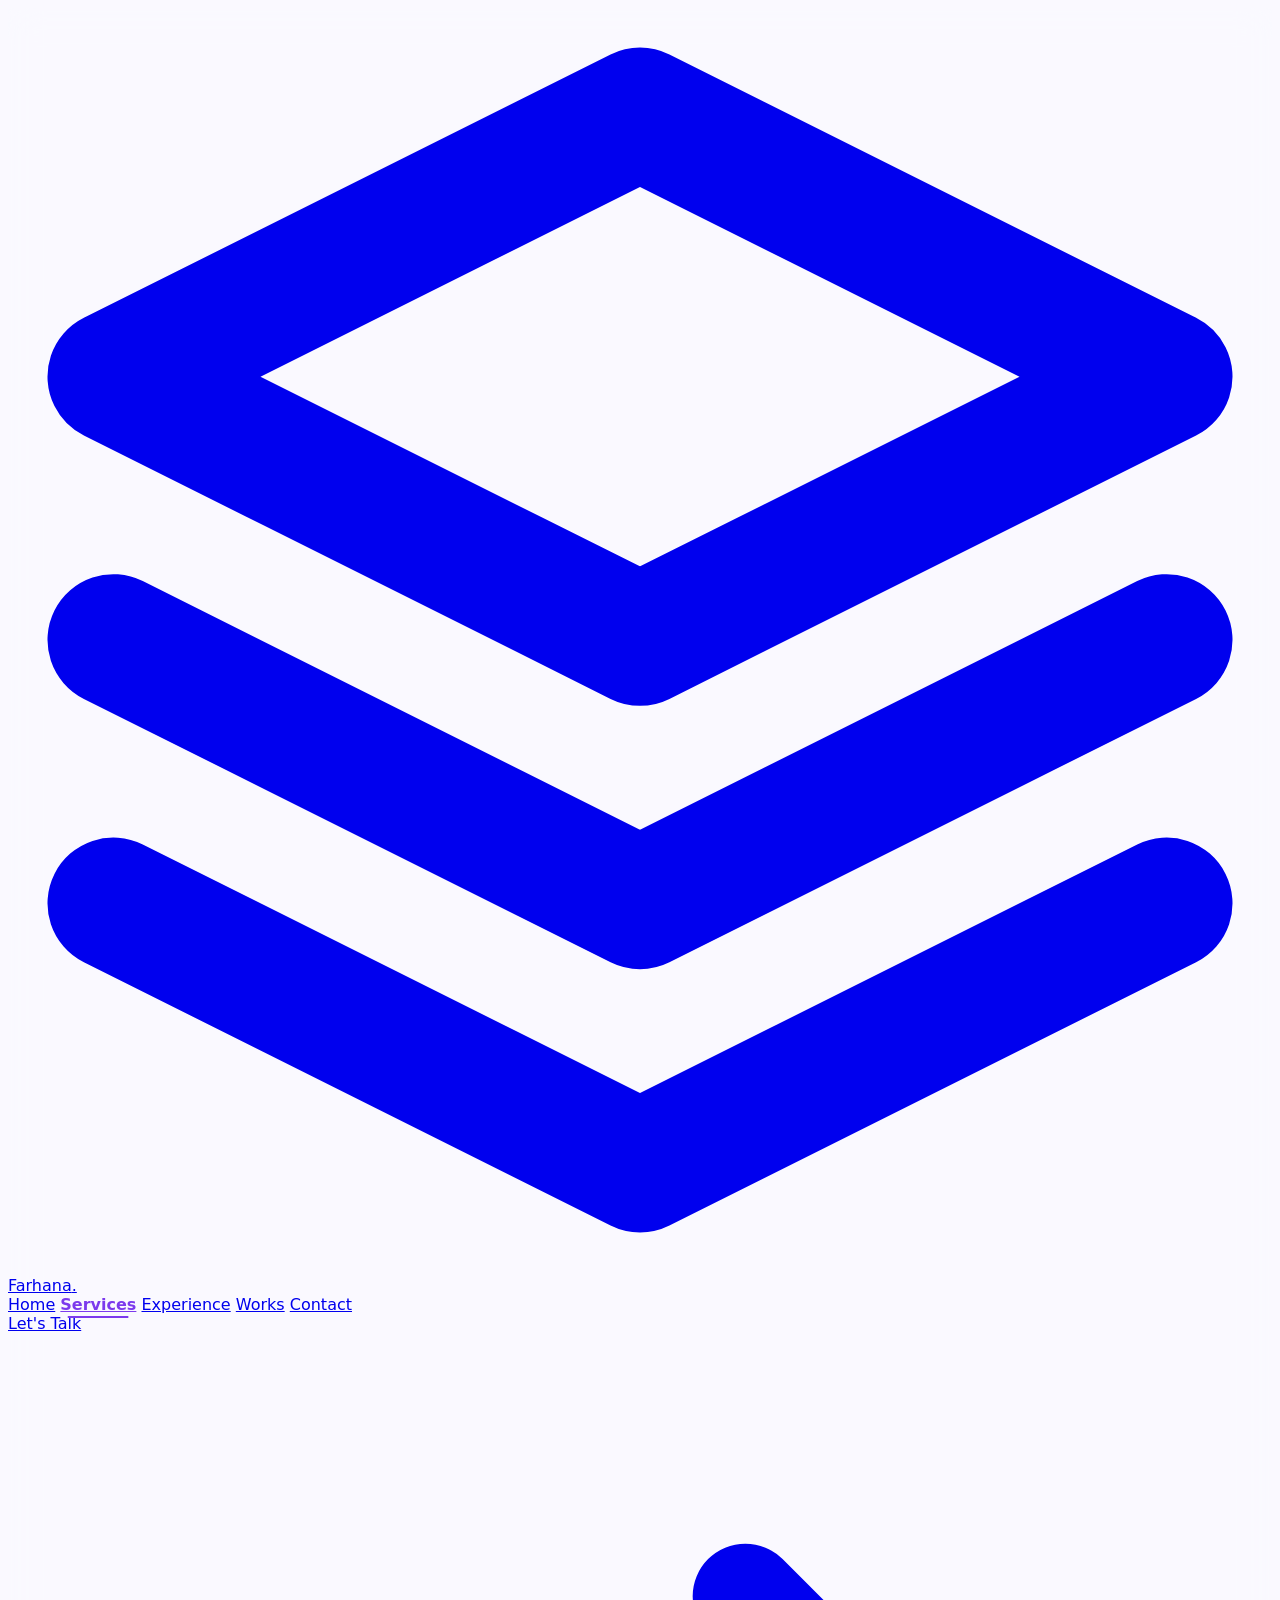
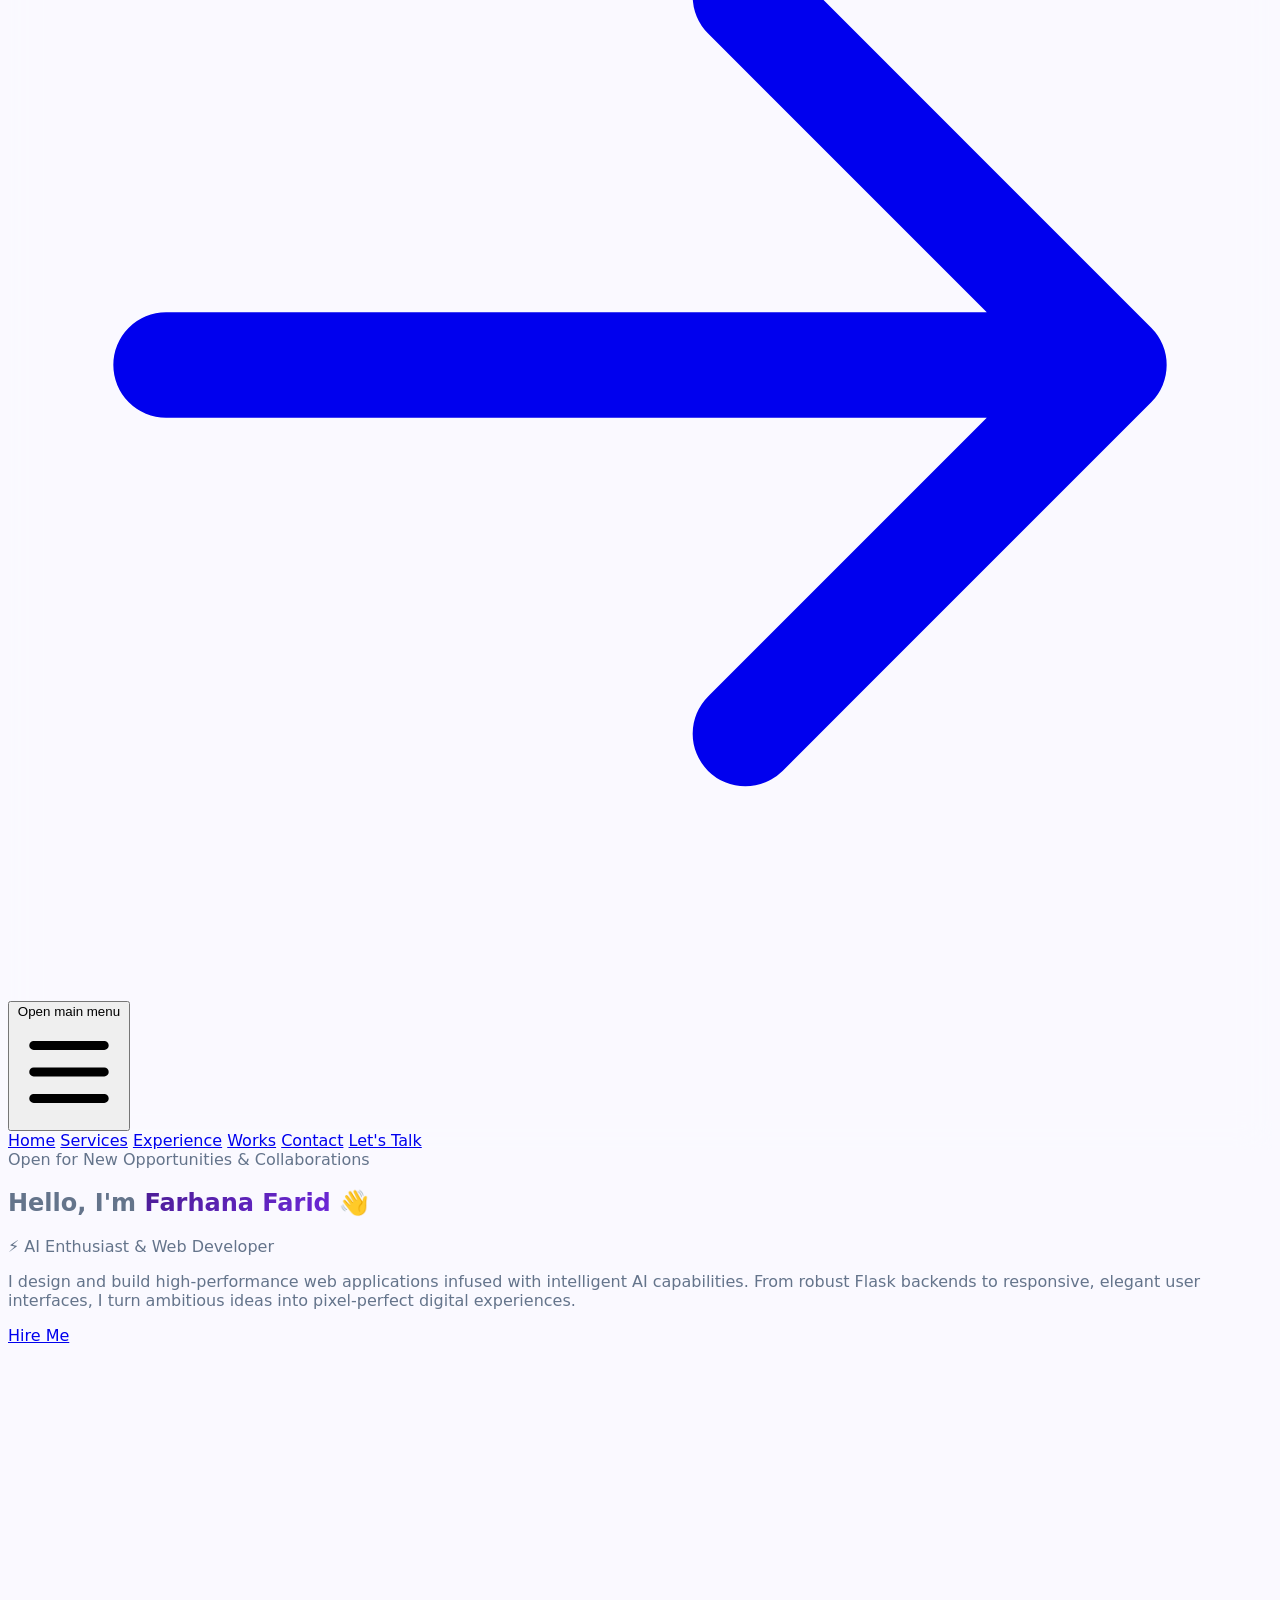
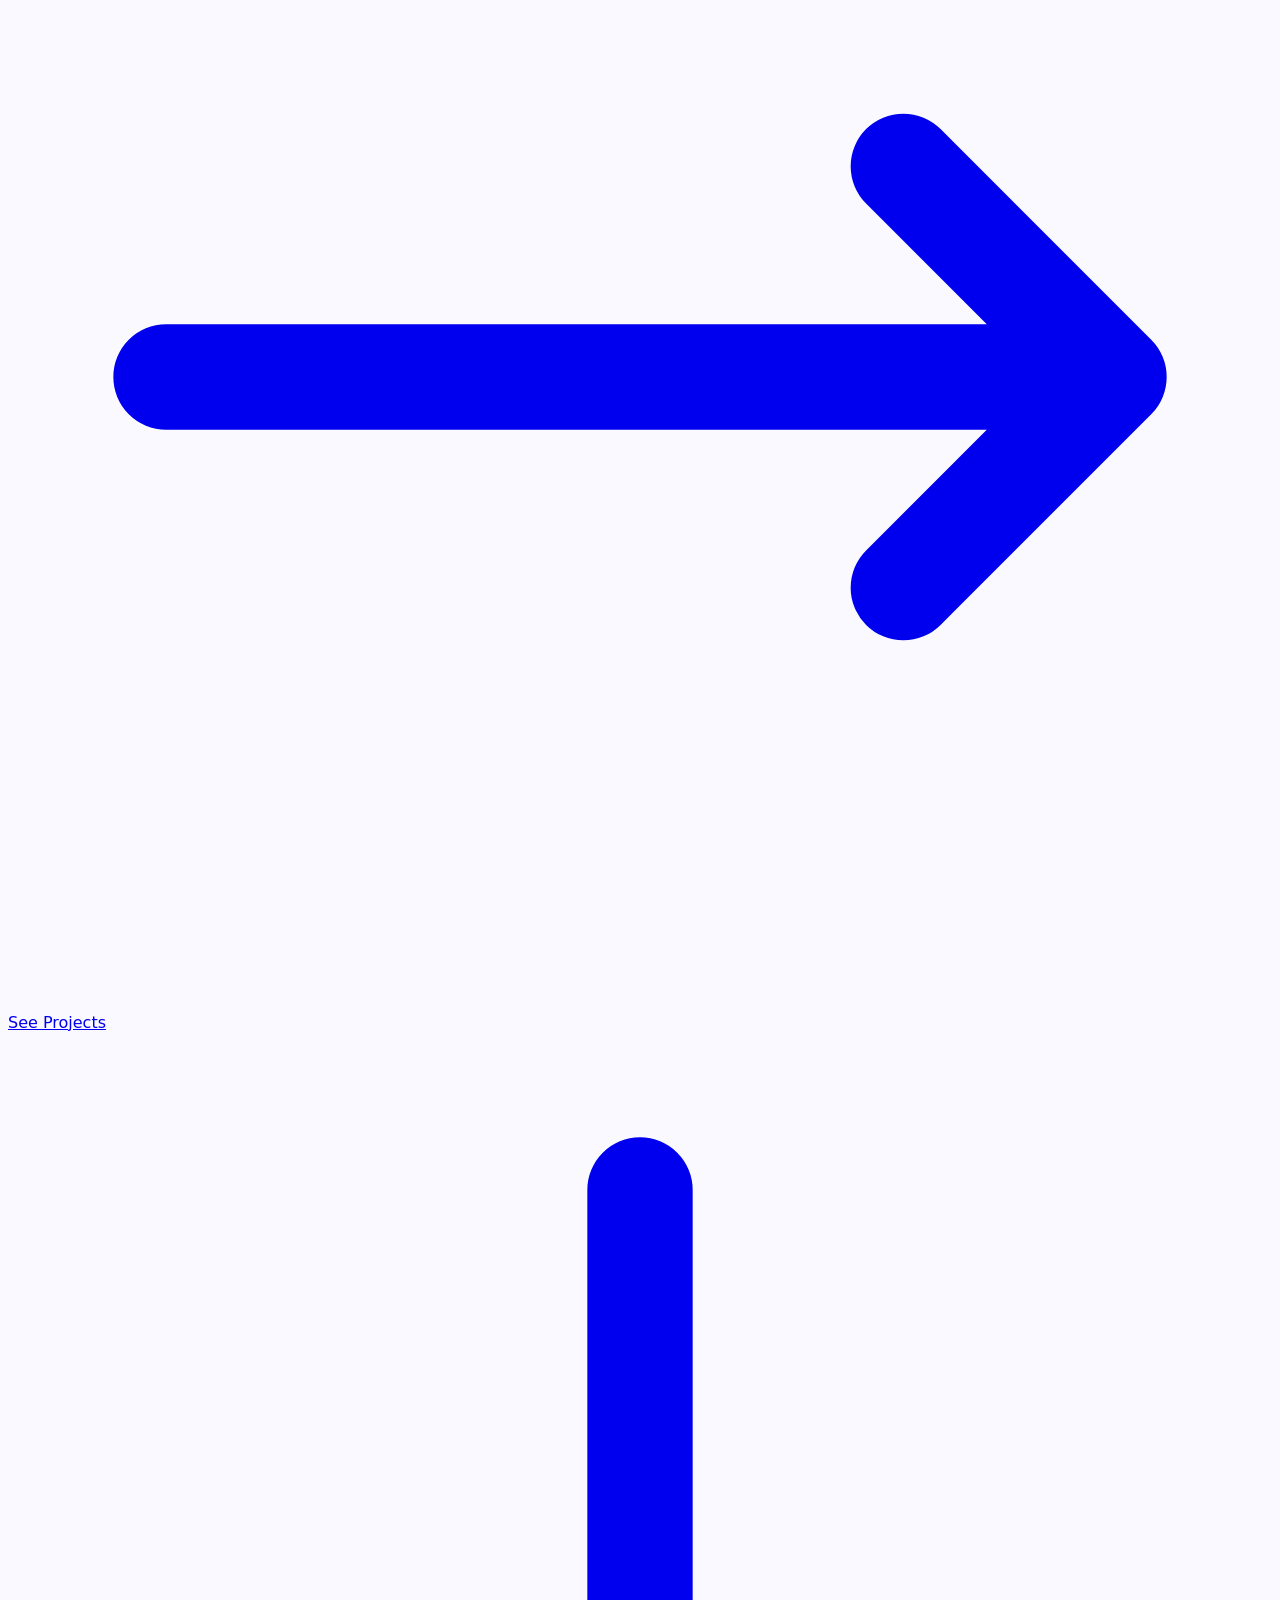
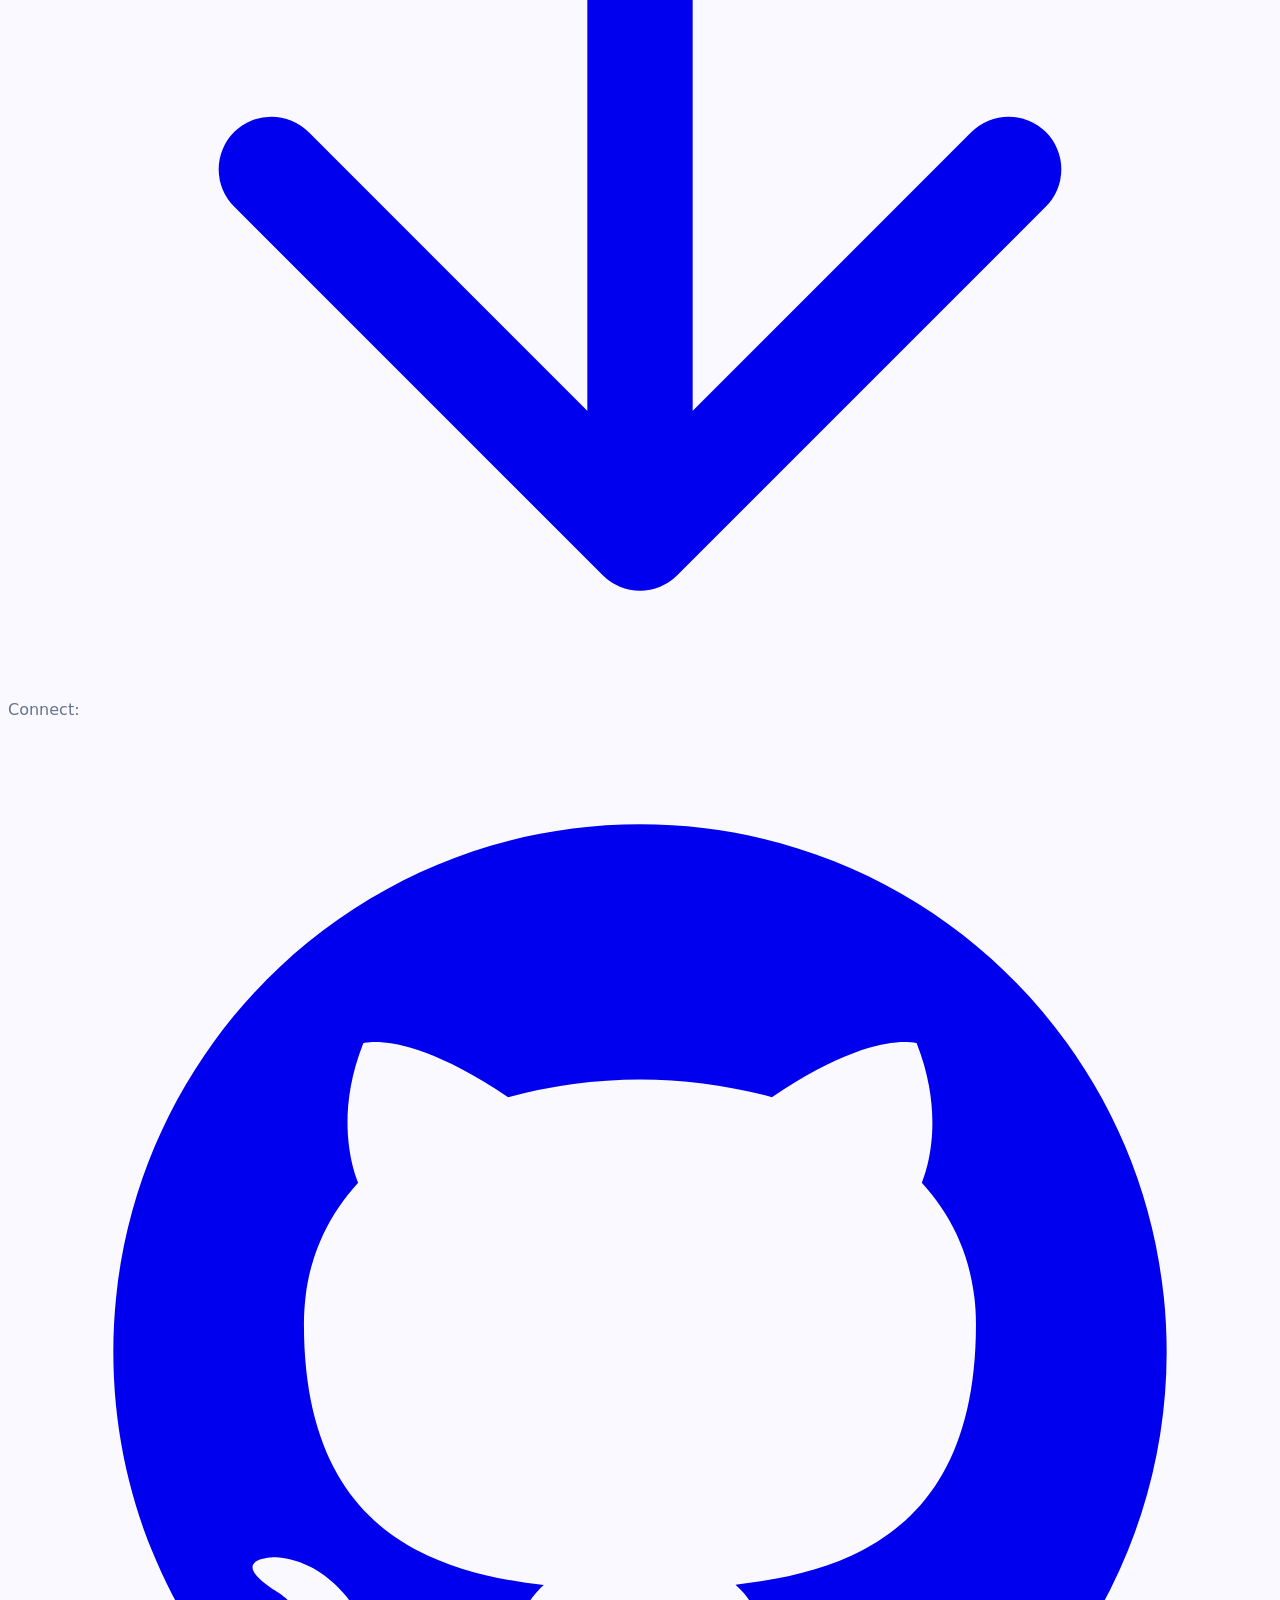
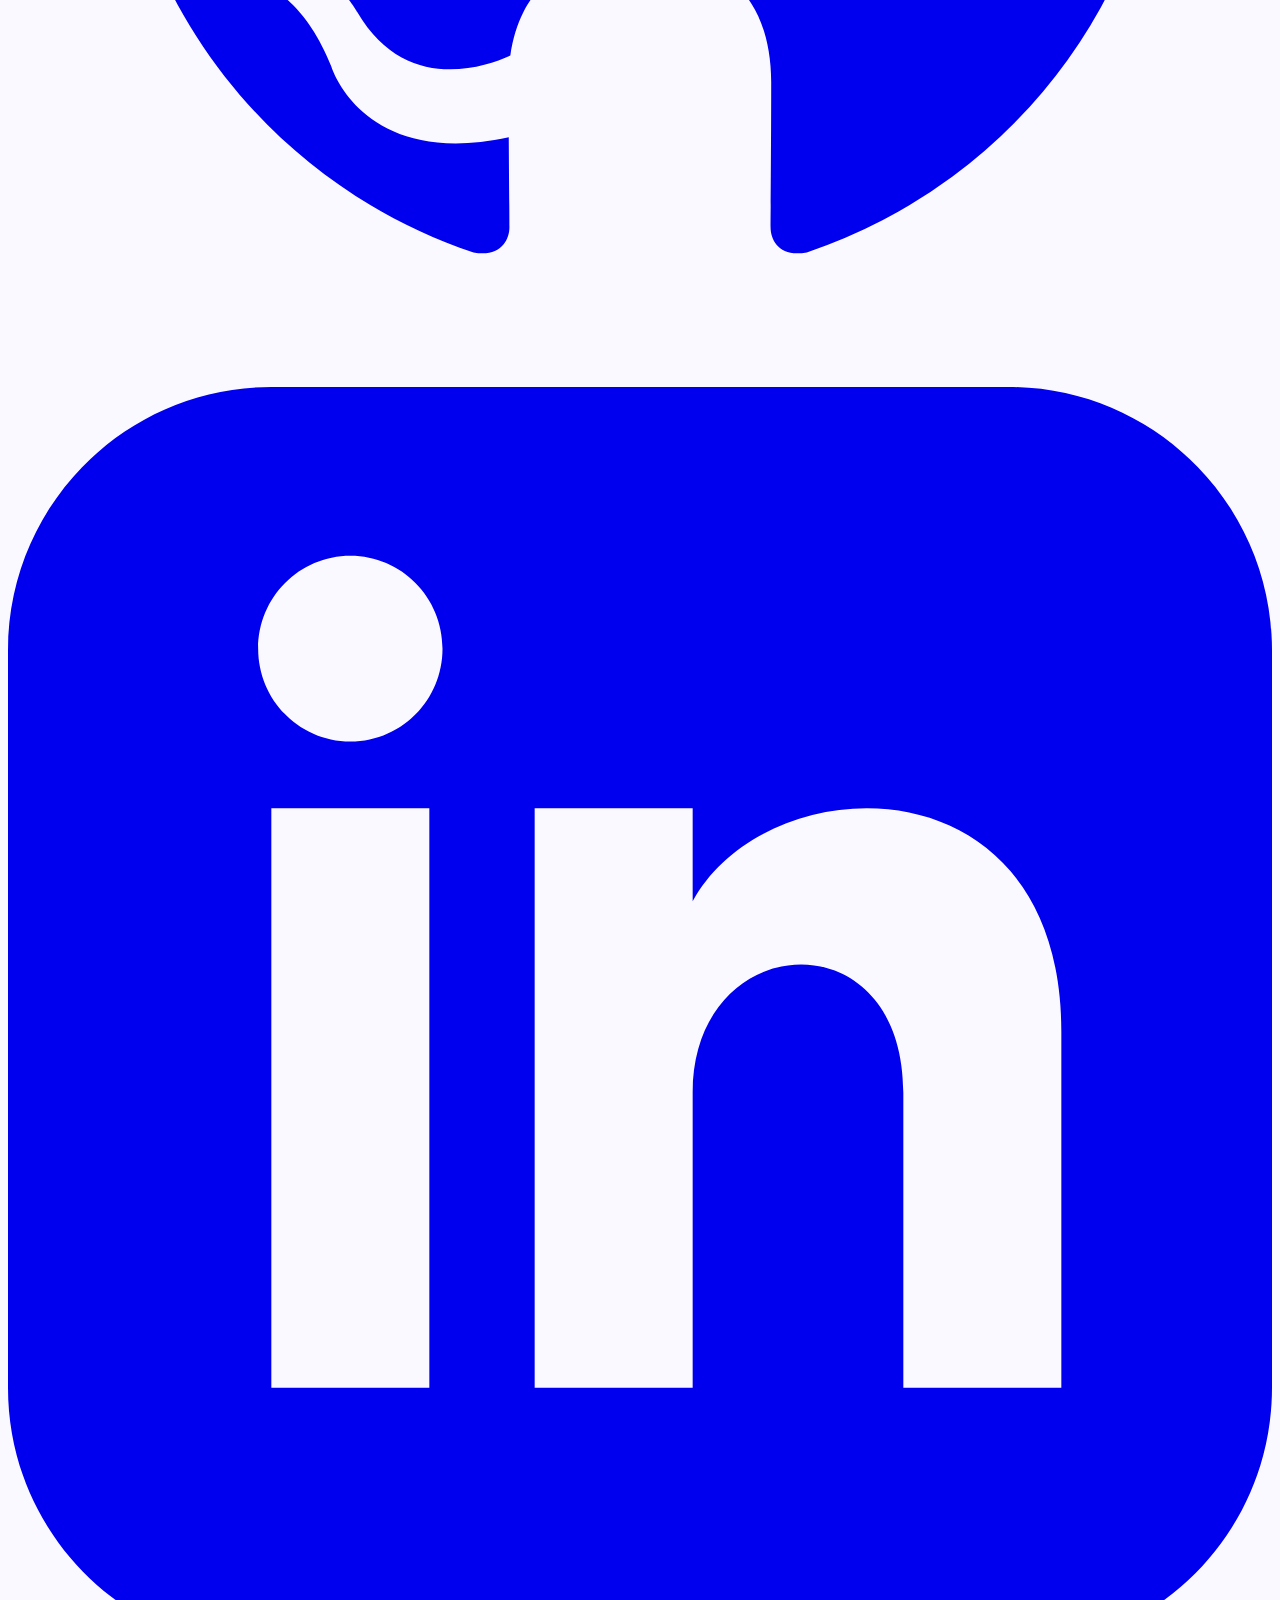
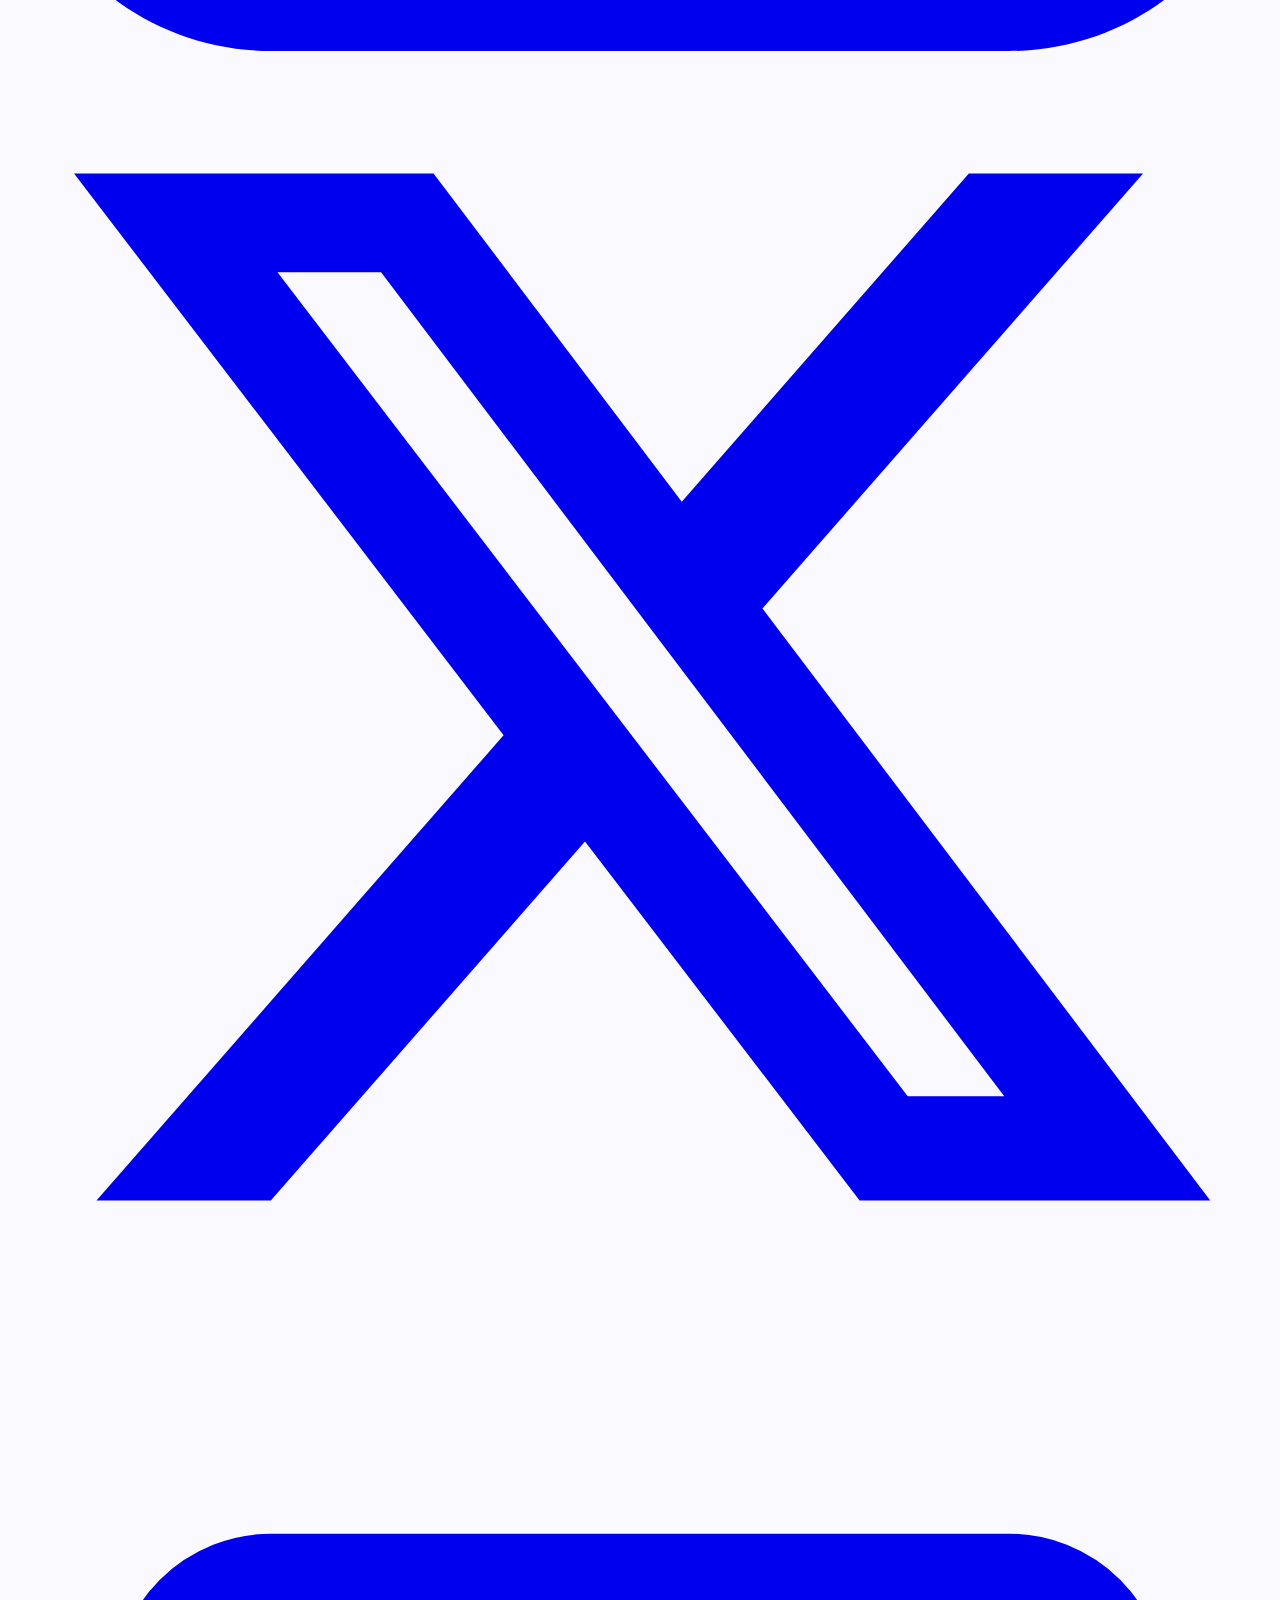
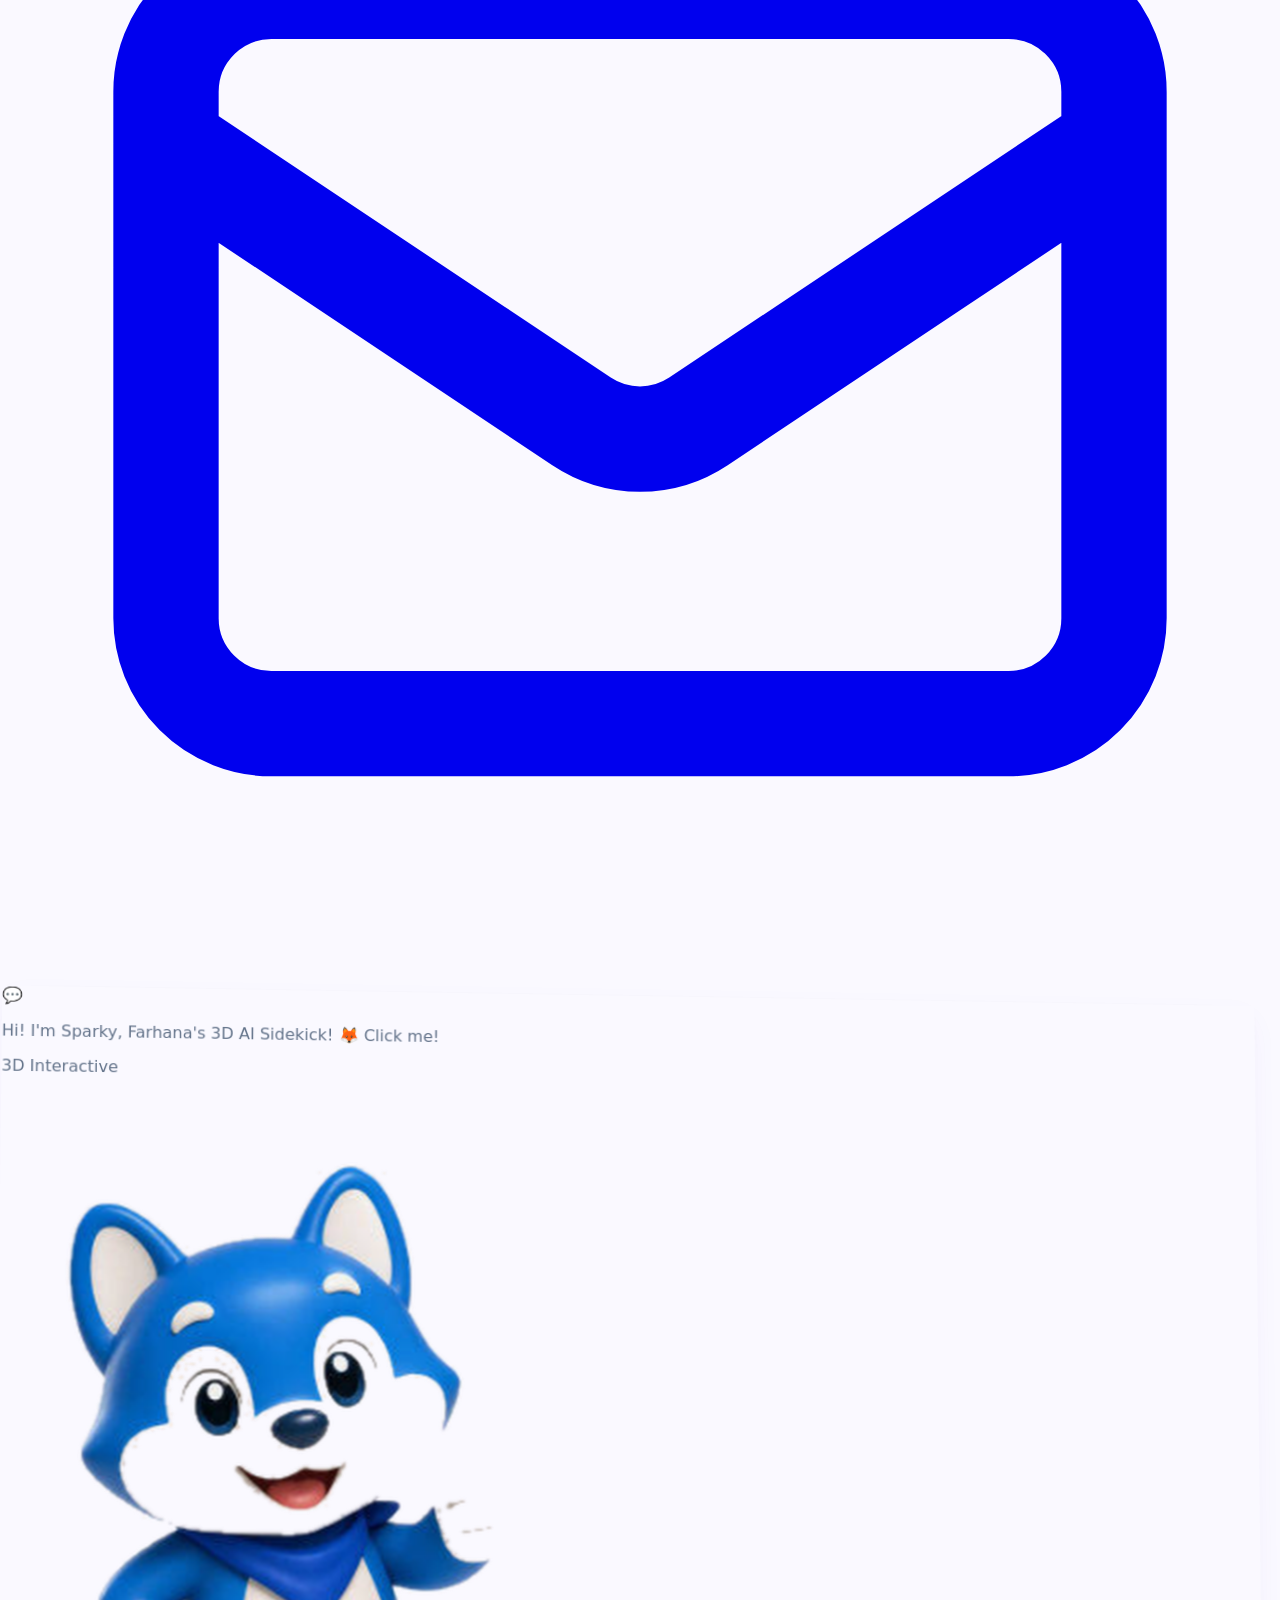
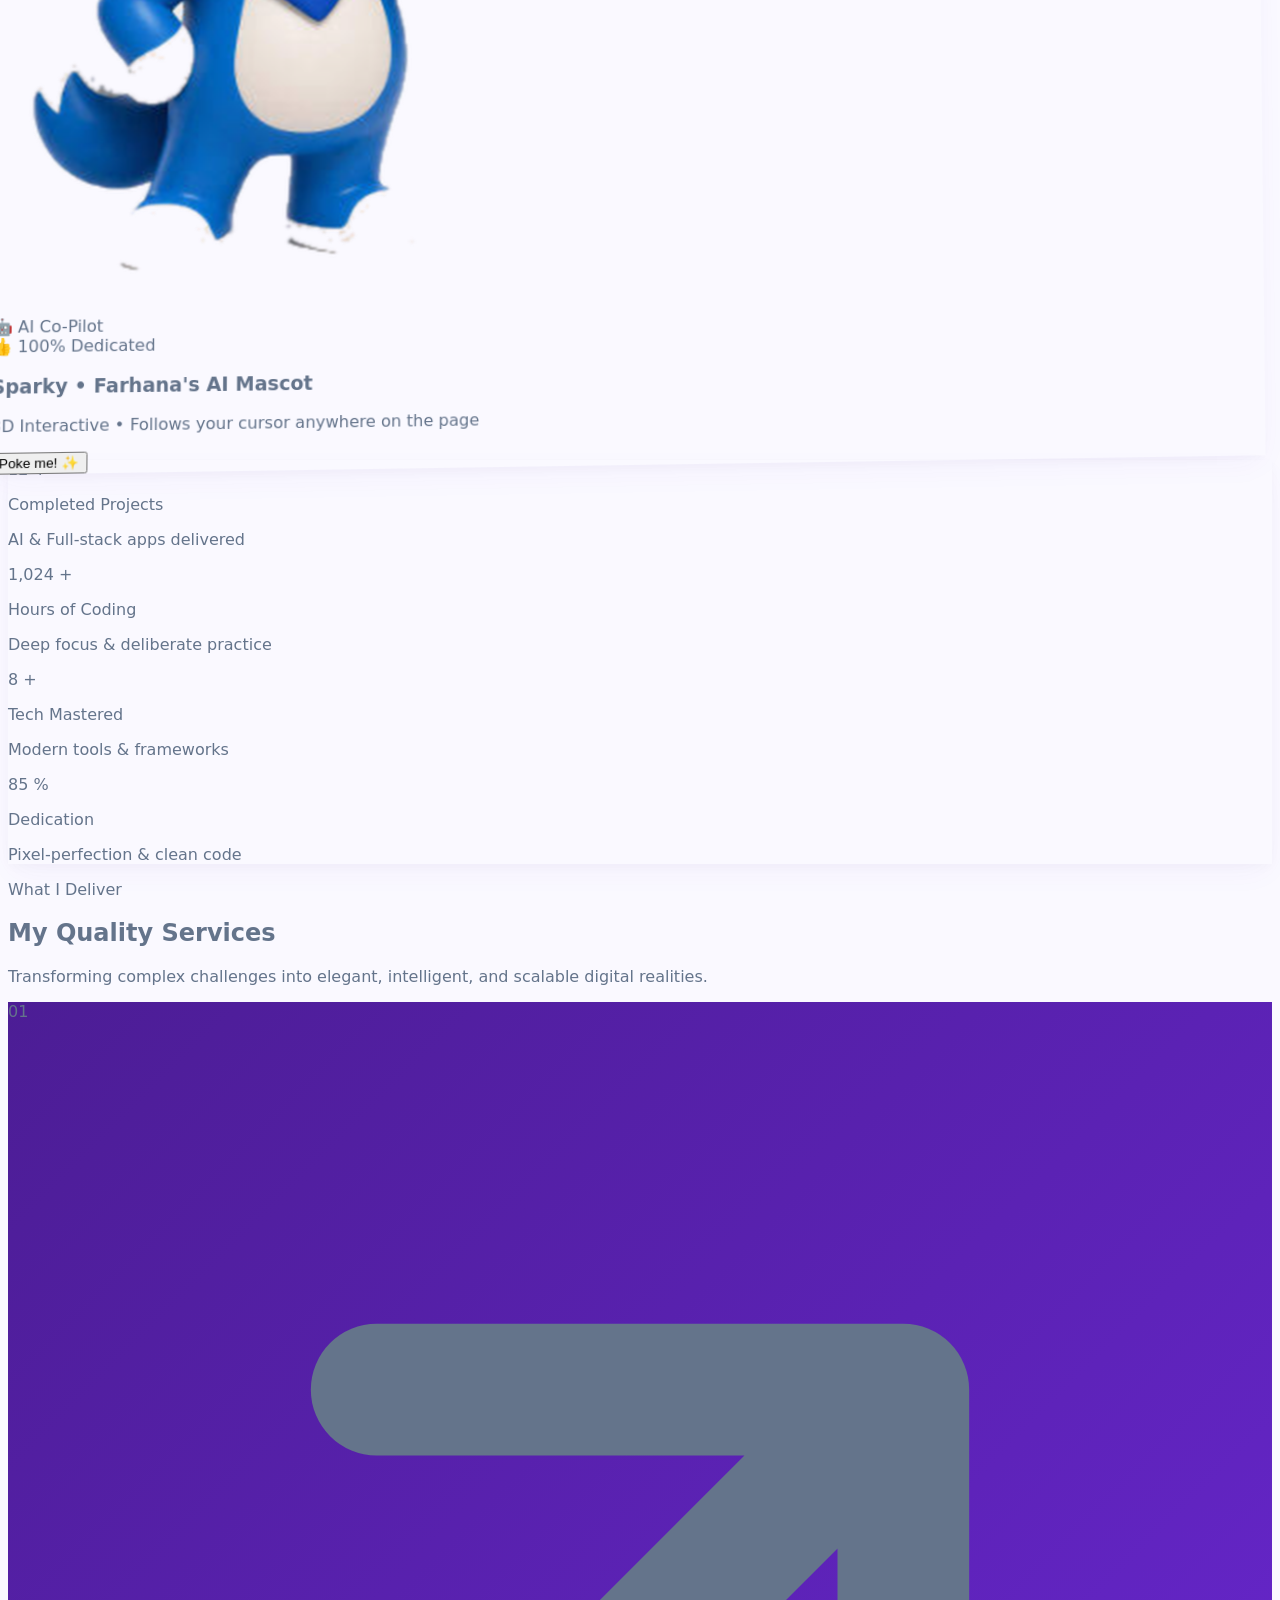
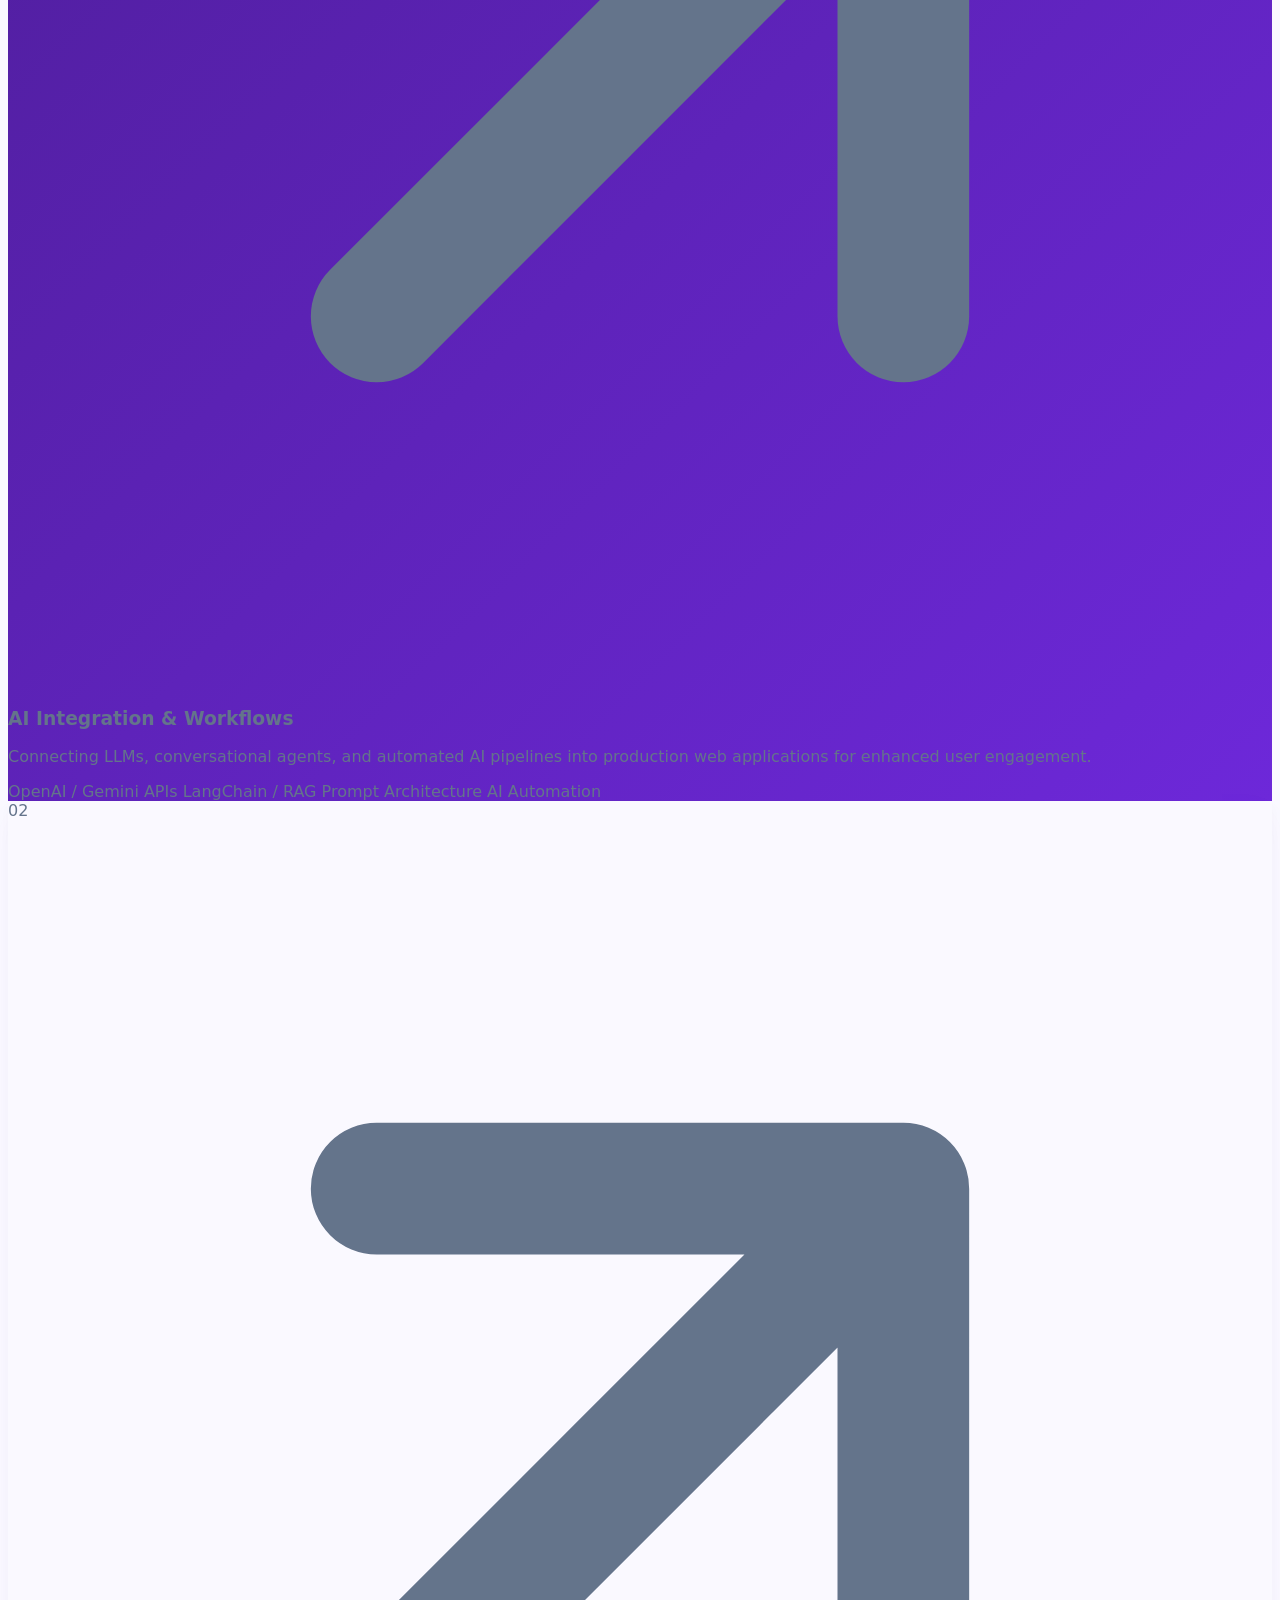
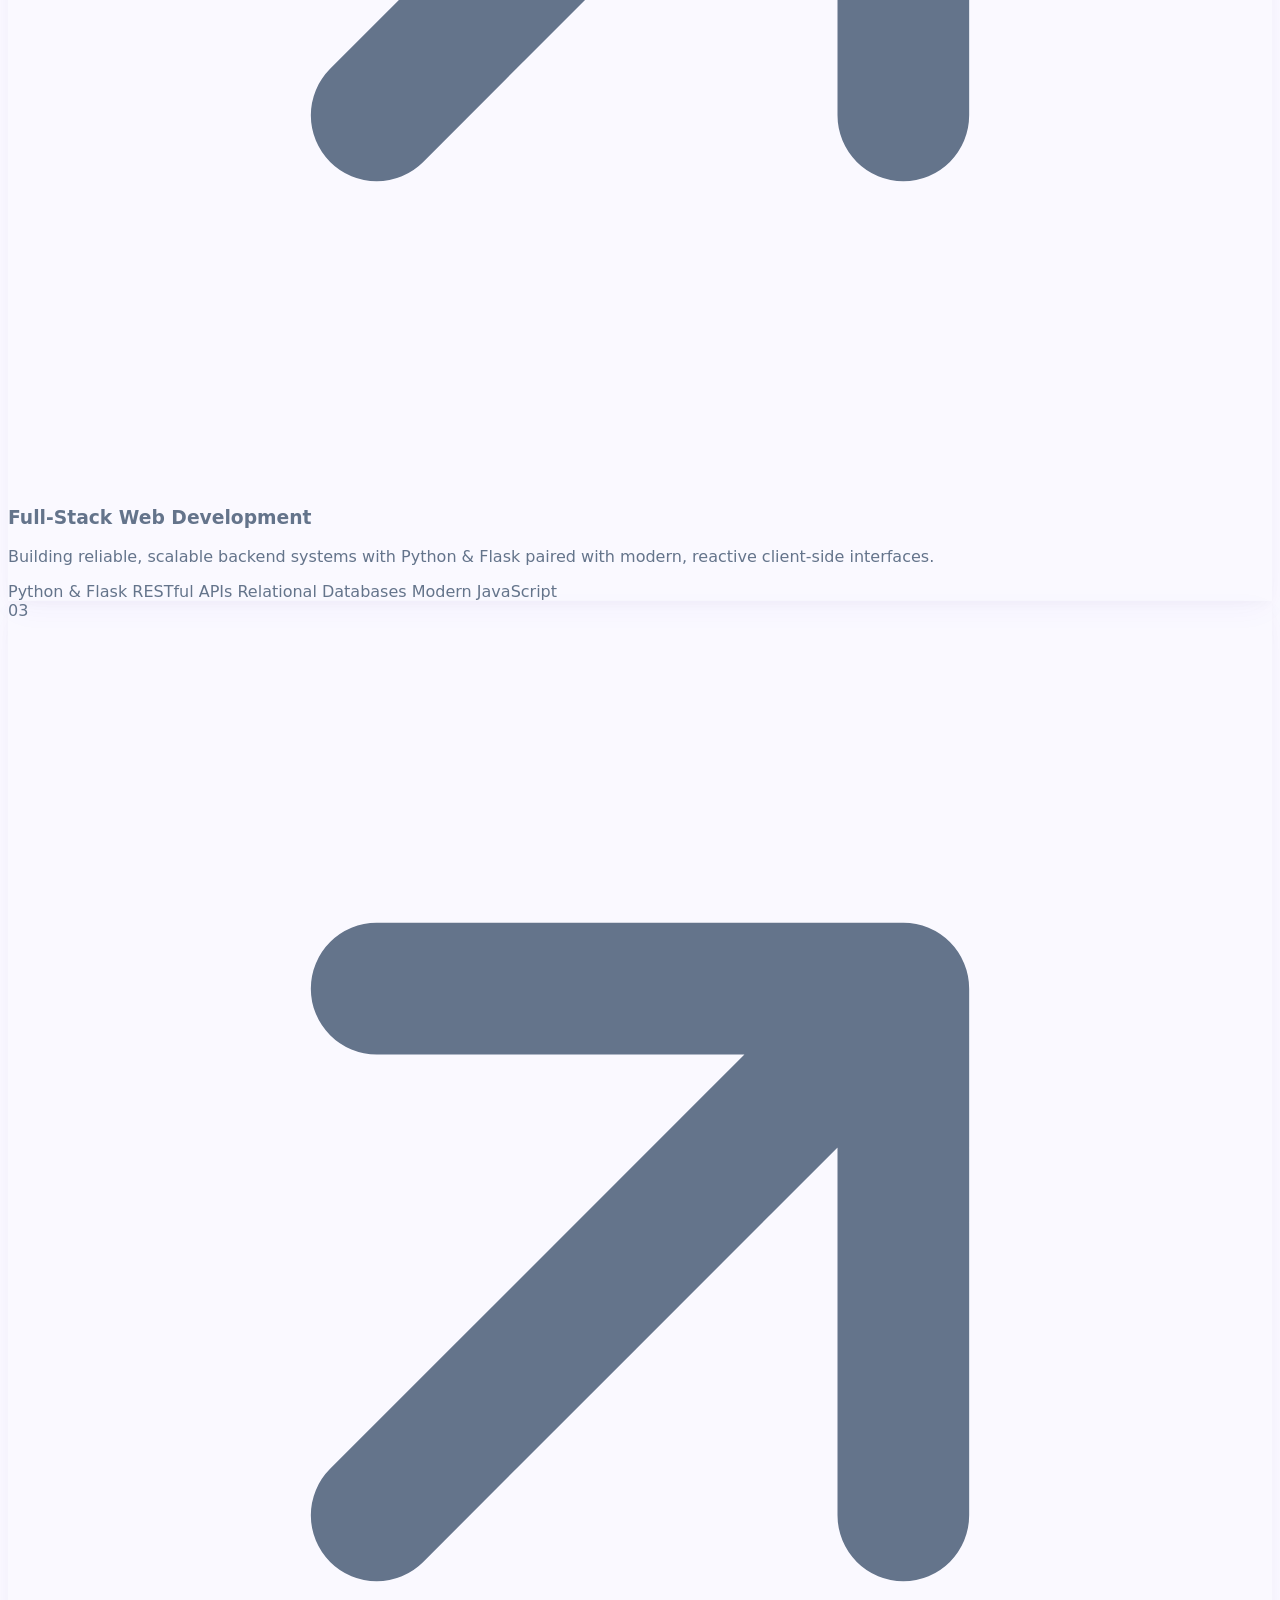
==== commit 7afffdcd: "Make 3D mascot follow the cursor across the whole page The tilt only fired while the cursor was insi" ====
--- a/index.html
+++ b/index.html
@@ -280,7 +280,7 @@
                       <span>Sparky</span>
                       <span class="text-xs font-normal text-slate-500">• Farhana's AI Mascot</span>
                     </h3>
-                    <p class="text-xs font-semibold text-violet-600">3D Interactive • Move mouse to tilt</p>
+                    <p class="text-xs font-semibold text-violet-600">3D Interactive • Follows your cursor anywhere on the page</p>
                   </div>
                   
                   <button type="button" id="mascot-poke-btn" class="flex items-center space-x-1 text-xs font-bold px-3 py-1.5 bg-violet-100 hover:bg-violet-600 hover:text-white text-violet-700 rounded-full border border-violet-200 transition-all duration-200 shadow-sm active:scale-95">
